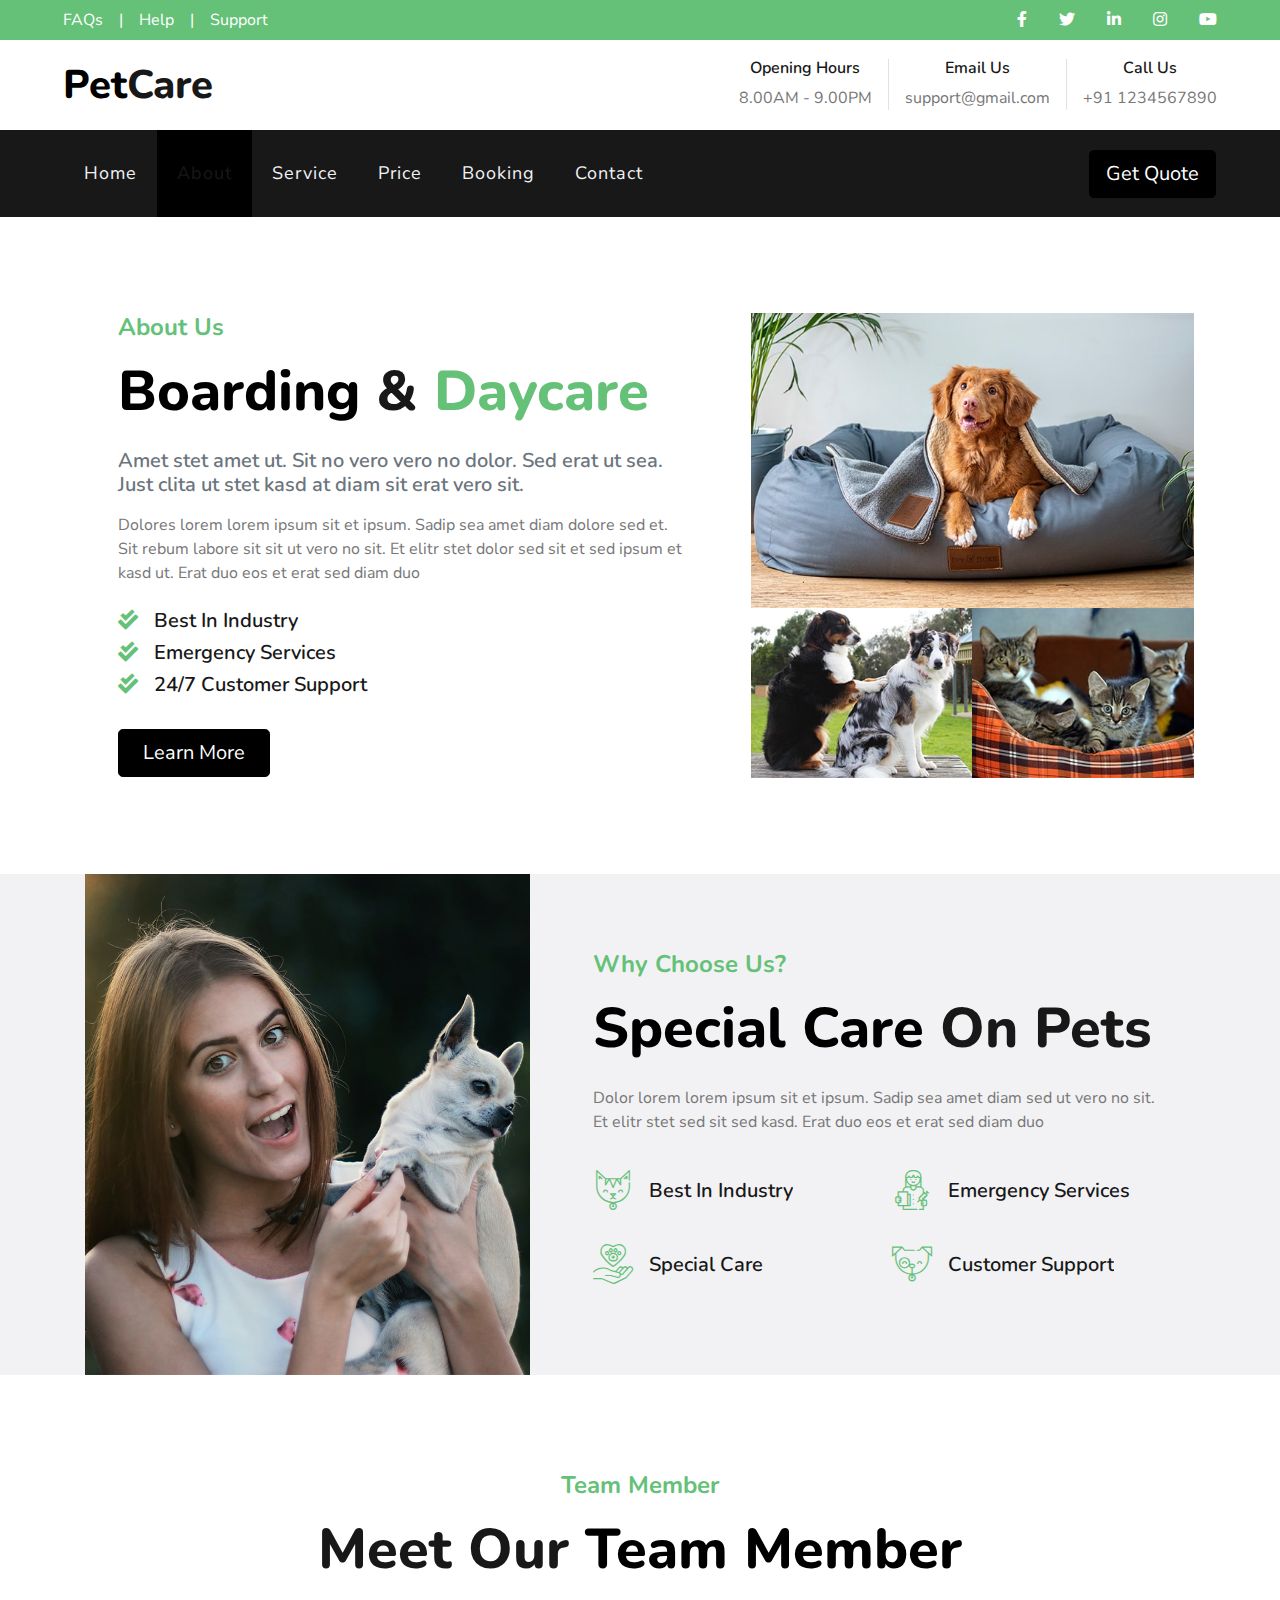
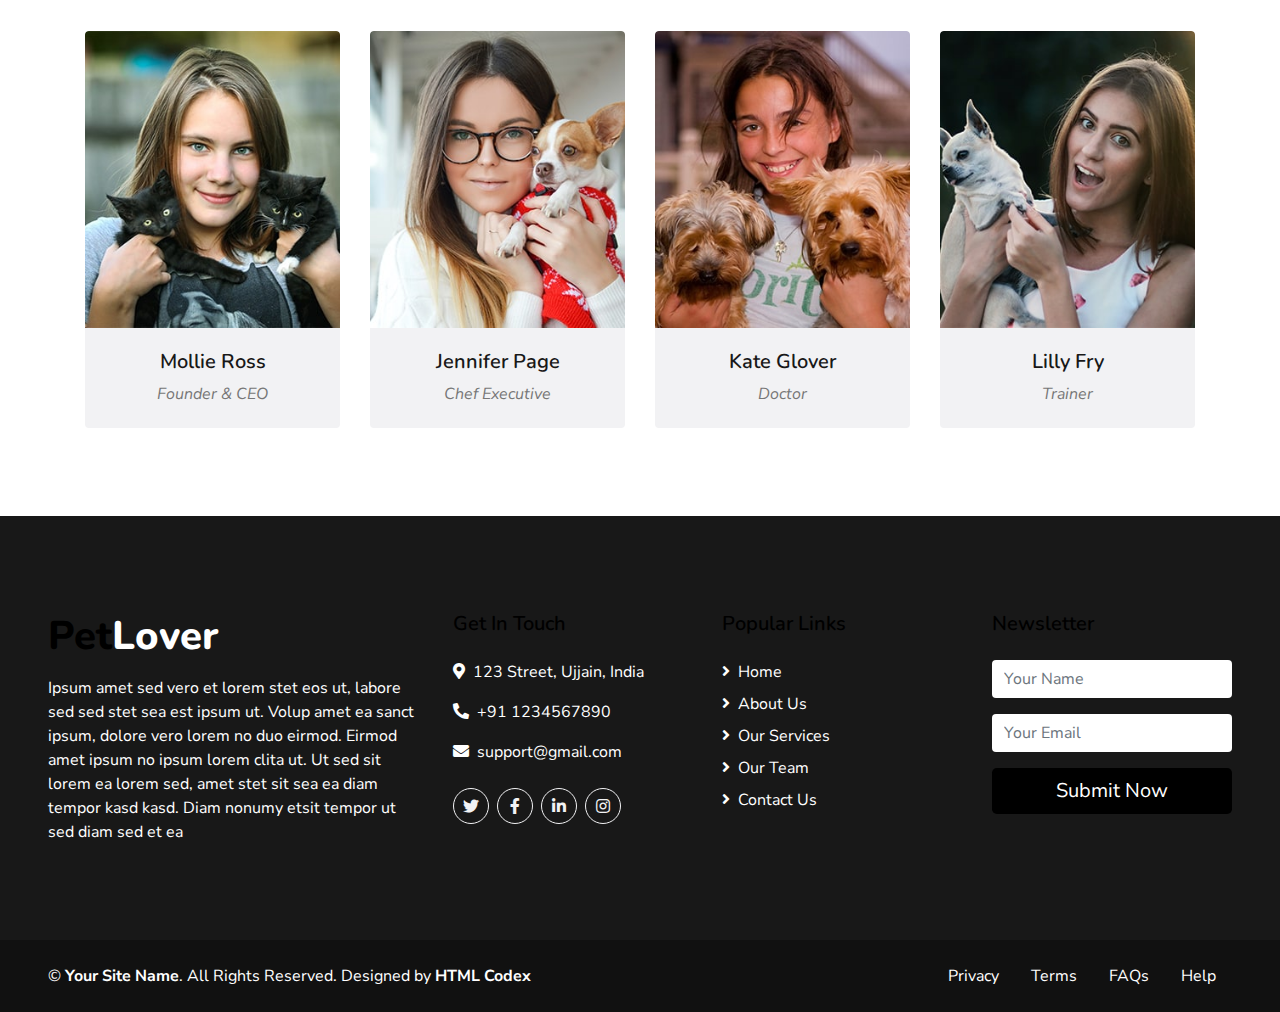
==== about.html @ 61a40599 "first commit" ====
<!DOCTYPE html>
<html lang="en">

<head>
    <meta charset="utf-8">
    <title>Petcare - Pet Care Website Template</title>
    <meta content="width=device-width, initial-scale=1.0" name="viewport">
    <meta content="Free HTML Templates" name="keywords">
    <meta content="Free HTML Templates" name="description">

    <!-- Favicon -->
    <link href="img/favicon.ico" rel="icon">

    <!-- Google Web Fonts -->
    <link href="https://fonts.googleapis.com/css2?family=Nunito+Sans&family=Nunito:wght@600;700;800&display=swap" rel="stylesheet"> 

    <!-- Font Awesome -->
    <link href="https://cdnjs.cloudflare.com/ajax/libs/font-awesome/5.10.0/css/all.min.css" rel="stylesheet">

    <!-- Flaticon Font -->
    <link href="lib/flaticon/font/flaticon.css" rel="stylesheet">

    <!-- Libraries Stylesheet -->
    <link href="lib/owlcarousel/assets/owl.carousel.min.css" rel="stylesheet">
    <link href="lib/tempusdominus/css/tempusdominus-bootstrap-4.min.css" rel="stylesheet" />

    <!-- Customized Bootstrap Stylesheet -->
    <link href="css/style.css" rel="stylesheet">
</head>

<body>
    <!-- Topbar Start -->
    <div class="container-fluid">
        <div class="row bg-secondary py-2 px-lg-5">
            <div class="col-lg-6 text-center text-lg-left mb-2 mb-lg-0">
                <div class="d-inline-flex align-items-center">
                    <a class="text-white pr-3" href="">FAQs</a>
                    <span class="text-white">|</span>
                    <a class="text-white px-3" href="">Help</a>
                    <span class="text-white">|</span>
                    <a class="text-white pl-3" href="">Support</a>
                </div>
            </div>
            <div class="col-lg-6 text-center text-lg-right">
                <div class="d-inline-flex align-items-center">
                    <a class="text-white px-3" href="">
                        <i class="fab fa-facebook-f"></i>
                    </a>
                    <a class="text-white px-3" href="">
                        <i class="fab fa-twitter"></i>
                    </a>
                    <a class="text-white px-3" href="">
                        <i class="fab fa-linkedin-in"></i>
                    </a>
                    <a class="text-white px-3" href="">
                        <i class="fab fa-instagram"></i>
                    </a>
                    <a class="text-white pl-3" href="">
                        <i class="fab fa-youtube"></i>
                    </a>
                </div>
            </div>
        </div>
        <div class="row py-3 px-lg-5">
            <div class="col-lg-4">
                <a href="" class="navbar-brand d-none d-lg-block">
                    <h1 class="m-0 display-5 text-capitalize"><span class="text-primary">Pet</span>Care</h1>
                </a>
            </div>
            <div class="col-lg-8 text-center text-lg-right">
                <div class="d-inline-flex align-items-center">
                    <div class="d-inline-flex flex-column text-center pr-3 border-right">
                        <h6>Opening Hours</h6>
                        <p class="m-0">8.00AM - 9.00PM</p>
                    </div>
                    <div class="d-inline-flex flex-column text-center px-3 border-right">
                        <h6>Email Us</h6>
                        <p class="m-0">support@gmail.com</p>
                    </div>
                    <div class="d-inline-flex flex-column text-center pl-3">
                        <h6>Call Us</h6>
                        <p class="m-0">+91 1234567890</p>
                    </div>
                </div>
            </div>
        </div>
    </div>
    <!-- Topbar End -->


    <!-- Navbar Start -->
    <div class="container-fluid p-0">
        <nav class="navbar navbar-expand-lg bg-dark navbar-dark py-3 py-lg-0 px-lg-5">
            <a href="" class="navbar-brand d-block d-lg-none">
                <h1 class="m-0 display-5 text-capitalize font-italic text-white"><span class="text-primary">Safety</span>First</h1>
            </a>
            <button type="button" class="navbar-toggler" data-toggle="collapse" data-target="#navbarCollapse">
                <span class="navbar-toggler-icon"></span>
            </button>
            <div class="collapse navbar-collapse justify-content-between px-3" id="navbarCollapse">
                <div class="navbar-nav mr-auto py-0">
                    <a href="index.html" class="nav-item nav-link">Home</a>
                    <a href="about.html" class="nav-item nav-link active">About</a>
                    <a href="service.html" class="nav-item nav-link">Service</a>
                    <a href="price.html" class="nav-item nav-link">Price</a>
                    <a href="booking.html" class="nav-item nav-link">Booking</a>

                    <a href="contact.html" class="nav-item nav-link">Contact</a>
                </div>
                <a href="" class="btn btn-lg btn-primary px-3 d-none d-lg-block">Get Quote</a>
            </div>
        </nav>
    </div>
    <!-- Navbar End -->


    <!-- About Start -->
    <div class="container py-5">
        <div class="row py-5">
            <div class="col-lg-7 pb-5 pb-lg-0 px-3 px-lg-5">
                <h4 class="text-secondary mb-3">About Us</h4>
                <h1 class="display-4 mb-4"><span class="text-primary">Boarding</span> & <span class="text-secondary">Daycare</span></h1>
                <h5 class="text-muted mb-3">Amet stet amet ut. Sit no vero vero no dolor. Sed erat ut sea. Just clita ut stet kasd at diam sit erat vero sit.</h5>
                <p class="mb-4">Dolores lorem lorem ipsum sit et ipsum. Sadip sea amet diam dolore sed et. Sit rebum labore sit sit ut vero no sit. Et elitr stet dolor sed sit et sed ipsum et kasd ut. Erat duo eos et erat sed diam duo</p>
                <ul class="list-inline">
                    <li><h5><i class="fa fa-check-double text-secondary mr-3"></i>Best In Industry</h5></li>
                    <li><h5><i class="fa fa-check-double text-secondary mr-3"></i>Emergency Services</h5></li>
                    <li><h5><i class="fa fa-check-double text-secondary mr-3"></i>24/7 Customer Support</h5></li>
                </ul>
                <a href="" class="btn btn-lg btn-primary mt-3 px-4">Learn More</a>
            </div>
            <div class="col-lg-5">
                <div class="row px-3">
                    <div class="col-12 p-0">
                        <img class="img-fluid w-100" src="img/about-1.jpg" alt="">
                    </div>
                    <div class="col-6 p-0">
                        <img class="img-fluid w-100" src="img/about-2.jpg" alt="">
                    </div>
                    <div class="col-6 p-0">
                        <img class="img-fluid w-100" src="img/about-3.jpg" alt="">
                    </div>
                </div>
            </div>
        </div>
    </div>
    <!-- About End -->


    <!-- Features Start -->
    <div class="container-fluid bg-light">
        <div class="container">
            <div class="row align-items-center">
                <div class="col-lg-5">
                    <img class="img-fluid w-100" src="img/feature.jpg" alt="">
                </div>
                <div class="col-lg-7 py-5 py-lg-0 px-3 px-lg-5">
                    <h4 class="text-secondary mb-3">Why Choose Us?</h4>
                    <h1 class="display-4 mb-4"><span class="text-primary">Special Care</span> On Pets</h1>
                    <p class="mb-4">Dolor lorem lorem ipsum sit et ipsum. Sadip sea amet diam sed ut vero no sit. Et elitr stet sed sit sed kasd. Erat duo eos et erat sed diam duo</p>
                    <div class="row py-2">
                        <div class="col-6">
                            <div class="d-flex align-items-center mb-4">
                                <h1 class="flaticon-cat font-weight-normal text-secondary m-0 mr-3"></h1>
                                <h5 class="text-truncate m-0">Best In Industry</h5>
                            </div>
                        </div>
                        <div class="col-6">
                            <div class="d-flex align-items-center mb-4">
                                <h1 class="flaticon-doctor font-weight-normal text-secondary m-0 mr-3"></h1>
                                <h5 class="text-truncate m-0">Emergency Services</h5>
                            </div>
                        </div>
                        <div class="col-6">
                            <div class="d-flex align-items-center">
                                <h1 class="flaticon-care font-weight-normal text-secondary m-0 mr-3"></h1>
                                <h5 class="text-truncate m-0">Special Care</h5>
                            </div>
                        </div>
                        <div class="col-6">
                            <div class="d-flex align-items-center">
                                <h1 class="flaticon-dog font-weight-normal text-secondary m-0 mr-3"></h1>
                                <h5 class="text-truncate m-0">Customer Support</h5>
                            </div>
                        </div>
                    </div>
                </div>
            </div>
        </div>
    </div>
    <!-- Features End -->


    <!-- Team Start -->
    <div class="container mt-5 pt-5 pb-3">
        <div class="d-flex flex-column text-center mb-5">
            <h4 class="text-secondary mb-3">Team Member</h4>
            <h1 class="display-4 m-0">Meet Our <span class="text-primary">Team Member</span></h1>
        </div>
        <div class="row">
            <div class="col-lg-3 col-md-6">
                <div class="team card position-relative overflow-hidden border-0 mb-4">
                    <img class="card-img-top" src="img/team-1.jpg" alt="">
                    <div class="card-body text-center p-0">
                        <div class="team-text d-flex flex-column justify-content-center bg-light">
                            <h5>Mollie Ross</h5>
                            <i>Founder & CEO</i>
                        </div>
                        <div class="team-social d-flex align-items-center justify-content-center bg-dark">
                            <a class="btn btn-outline-primary rounded-circle text-center mr-2 px-0" style="width: 36px; height: 36px;" href="#"><i class="fab fa-twitter"></i></a>
                            <a class="btn btn-outline-primary rounded-circle text-center mr-2 px-0" style="width: 36px; height: 36px;" href="#"><i class="fab fa-facebook-f"></i></a>
                            <a class="btn btn-outline-primary rounded-circle text-center mr-2 px-0" style="width: 36px; height: 36px;" href="#"><i class="fab fa-linkedin-in"></i></a>
                            <a class="btn btn-outline-primary rounded-circle text-center px-0" style="width: 36px; height: 36px;" href="#"><i class="fab fa-instagram"></i></a>
                        </div>
                    </div>
                </div>
            </div>
            <div class="col-lg-3 col-md-6">
                <div class="team card position-relative overflow-hidden border-0 mb-4">
                    <img class="card-img-top" src="img/team-2.jpg" alt="">
                    <div class="card-body text-center p-0">
                        <div class="team-text d-flex flex-column justify-content-center bg-light">
                            <h5>Jennifer Page</h5>
                            <i>Chef Executive</i>
                        </div>
                        <div class="team-social d-flex align-items-center justify-content-center bg-dark">
                            <a class="btn btn-outline-primary rounded-circle text-center mr-2 px-0" style="width: 36px; height: 36px;" href="#"><i class="fab fa-twitter"></i></a>
                            <a class="btn btn-outline-primary rounded-circle text-center mr-2 px-0" style="width: 36px; height: 36px;" href="#"><i class="fab fa-facebook-f"></i></a>
                            <a class="btn btn-outline-primary rounded-circle text-center mr-2 px-0" style="width: 36px; height: 36px;" href="#"><i class="fab fa-linkedin-in"></i></a>
                            <a class="btn btn-outline-primary rounded-circle text-center px-0" style="width: 36px; height: 36px;" href="#"><i class="fab fa-instagram"></i></a>
                        </div>
                    </div>
                </div>
            </div>
            <div class="col-lg-3 col-md-6">
                <div class="team card position-relative overflow-hidden border-0 mb-4">
                    <img class="card-img-top" src="img/team-3.jpg" alt="">
                    <div class="card-body text-center p-0">
                        <div class="team-text d-flex flex-column justify-content-center bg-light">
                            <h5>Kate Glover</h5>
                            <i>Doctor</i>
                        </div>
                        <div class="team-social d-flex align-items-center justify-content-center bg-dark">
                            <a class="btn btn-outline-primary rounded-circle text-center mr-2 px-0" style="width: 36px; height: 36px;" href="#"><i class="fab fa-twitter"></i></a>
                            <a class="btn btn-outline-primary rounded-circle text-center mr-2 px-0" style="width: 36px; height: 36px;" href="#"><i class="fab fa-facebook-f"></i></a>
                            <a class="btn btn-outline-primary rounded-circle text-center mr-2 px-0" style="width: 36px; height: 36px;" href="#"><i class="fab fa-linkedin-in"></i></a>
                            <a class="btn btn-outline-primary rounded-circle text-center px-0" style="width: 36px; height: 36px;" href="#"><i class="fab fa-instagram"></i></a>
                        </div>
                    </div>
                </div>
            </div>
            <div class="col-lg-3 col-md-6">
                <div class="team card position-relative overflow-hidden border-0 mb-4">
                    <img class="card-img-top" src="img/team-4.jpg" alt="">
                    <div class="card-body text-center p-0">
                        <div class="team-text d-flex flex-column justify-content-center bg-light">
                            <h5>Lilly Fry</h5>
                            <i>Trainer</i>
                        </div>
                        <div class="team-social d-flex align-items-center justify-content-center bg-dark">
                            <a class="btn btn-outline-primary rounded-circle text-center mr-2 px-0" style="width: 36px; height: 36px;" href="#"><i class="fab fa-twitter"></i></a>
                            <a class="btn btn-outline-primary rounded-circle text-center mr-2 px-0" style="width: 36px; height: 36px;" href="#"><i class="fab fa-facebook-f"></i></a>
                            <a class="btn btn-outline-primary rounded-circle text-center mr-2 px-0" style="width: 36px; height: 36px;" href="#"><i class="fab fa-linkedin-in"></i></a>
                            <a class="btn btn-outline-primary rounded-circle text-center px-0" style="width: 36px; height: 36px;" href="#"><i class="fab fa-instagram"></i></a>
                        </div>
                    </div>
                </div>
            </div>
        </div>
    </div>
    <!-- Team End -->


    <!-- Footer Start -->
    <div class="container-fluid bg-dark text-white mt-5 py-5 px-sm-3 px-md-5">
        <div class="row pt-5">
            <div class="col-lg-4 col-md-12 mb-5">
                <h1 class="mb-3 display-5 text-capitalize text-white"><span class="text-primary">Pet</span>Lover</h1>
                <p class="m-0">Ipsum amet sed vero et lorem stet eos ut, labore sed sed stet sea est ipsum ut. Volup amet ea sanct ipsum, dolore vero lorem no duo eirmod. Eirmod amet ipsum no ipsum lorem clita ut. Ut sed sit lorem ea lorem sed, amet stet sit sea ea diam tempor kasd kasd. Diam nonumy etsit tempor ut sed diam sed et ea</p>
            </div>
            <div class="col-lg-8 col-md-12">
                <div class="row">
                    <div class="col-md-4 mb-5">
                        <h5 class="text-primary mb-4">Get In Touch</h5>
                        <p><i class="fa fa-map-marker-alt mr-2"></i>123 Street, Ujjain, India</p>
                        <p><i class="fa fa-phone-alt mr-2"></i>+91 1234567890</p>
                        <p><i class="fa fa-envelope mr-2"></i>support@gmail.com</p>
                        <div class="d-flex justify-content-start mt-4">
                            <a class="btn btn-outline-light rounded-circle text-center mr-2 px-0" style="width: 36px; height: 36px;" href="#"><i class="fab fa-twitter"></i></a>
                            <a class="btn btn-outline-light rounded-circle text-center mr-2 px-0" style="width: 36px; height: 36px;" href="#"><i class="fab fa-facebook-f"></i></a>
                            <a class="btn btn-outline-light rounded-circle text-center mr-2 px-0" style="width: 36px; height: 36px;" href="#"><i class="fab fa-linkedin-in"></i></a>
                            <a class="btn btn-outline-light rounded-circle text-center mr-2 px-0" style="width: 36px; height: 36px;" href="#"><i class="fab fa-instagram"></i></a>
                        </div>
                    </div>
                    <div class="col-md-4 mb-5">
                        <h5 class="text-primary mb-4">Popular Links</h5>
                        <div class="d-flex flex-column justify-content-start">
                            <a class="text-white mb-2" href="#"><i class="fa fa-angle-right mr-2"></i>Home</a>
                            <a class="text-white mb-2" href="#"><i class="fa fa-angle-right mr-2"></i>About Us</a>
                            <a class="text-white mb-2" href="#"><i class="fa fa-angle-right mr-2"></i>Our Services</a>
                            <a class="text-white mb-2" href="#"><i class="fa fa-angle-right mr-2"></i>Our Team</a>
                            <a class="text-white" href="#"><i class="fa fa-angle-right mr-2"></i>Contact Us</a>
                        </div>
                    </div>
                    <div class="col-md-4 mb-5">
                        <h5 class="text-primary mb-4">Newsletter</h5>
                        <form action="">
                            <div class="form-group">
                                <input type="text" class="form-control border-0" placeholder="Your Name" required="required" />
                            </div>
                            <div class="form-group">
                                <input type="email" class="form-control border-0" placeholder="Your Email" required="required" />
                            </div>
                            <div>
                                <button class="btn btn-lg btn-primary btn-block border-0" type="submit">Submit Now</button>
                            </div>
                        </form>
                    </div>
                </div>
            </div>
        </div>
    </div>
    <div class="container-fluid text-white py-4 px-sm-3 px-md-5" style="background: #111111;">
        <div class="row">
            <div class="col-md-6 text-center text-md-left mb-3 mb-md-0">
                <p class="m-0 text-white">
                    &copy; <a class="text-white font-weight-bold" href="#">Your Site Name</a>. All Rights Reserved. 
					
					<!--/*** This template is free as long as you keep the footer author’s credit link/attribution link/backlink. If you'd like to use the template without the footer author’s credit link/attribution link/backlink, you can purchase the Credit Removal License from "https://htmlcodex.com/credit-removal". Thank you for your support. ***/-->
					Designed by <a class="text-white font-weight-bold" href="https://htmlcodex.com">HTML Codex</a>
                </p>
            </div>
            <div class="col-md-6 text-center text-md-right">
                <ul class="nav d-inline-flex">
                    <li class="nav-item">
                        <a class="nav-link text-white py-0" href="#">Privacy</a>
                    </li>
                    <li class="nav-item">
                        <a class="nav-link text-white py-0" href="#">Terms</a>
                    </li>
                    <li class="nav-item">
                        <a class="nav-link text-white py-0" href="#">FAQs</a>
                    </li>
                    <li class="nav-item">
                        <a class="nav-link text-white py-0" href="#">Help</a>
                    </li>
                </ul>
            </div>
        </div>
    </div>
    <!-- Footer End -->


    <!-- Back to Top -->
    <a href="#" class="btn btn-lg btn-primary back-to-top"><i class="fa fa-angle-double-up"></i></a>


    <!-- JavaScript Libraries -->
    <script src="https://code.jquery.com/jquery-3.4.1.min.js"></script>
    <script src="https://stackpath.bootstrapcdn.com/bootstrap/4.4.1/js/bootstrap.bundle.min.js"></script>
    <script src="lib/easing/easing.min.js"></script>
    <script src="lib/owlcarousel/owl.carousel.min.js"></script>
    <script src="lib/tempusdominus/js/moment.min.js"></script>
    <script src="lib/tempusdominus/js/moment-timezone.min.js"></script>
    <script src="lib/tempusdominus/js/tempusdominus-bootstrap-4.min.js"></script>

    <!-- Contact Javascript File -->
    <script src="mail/jqBootstrapValidation.min.js"></script>
    <script src="mail/contact.js"></script>

    <!-- Template Javascript -->
    <script src="js/main.js"></script>
</body>

</html>
---- lib/flaticon/font/flaticon.css ----
/*
  	Flaticon icon font: Flaticon
  	Creation date: 06/11/2020 05:08
  	*/

@font-face {
  font-family: "Flaticon";
  src: url("./Flaticon.eot");
  src: url("./Flaticon.eot?#iefix") format("embedded-opentype"),
       url("./Flaticon.woff2") format("woff2"),
       url("./Flaticon.woff") format("woff"),
       url("./Flaticon.ttf") format("truetype"),
       url("./Flaticon.svg#Flaticon") format("svg");
  font-weight: normal;
  font-style: normal;
}

@media screen and (-webkit-min-device-pixel-ratio:0) {
  @font-face {
    font-family: "Flaticon";
    src: url("./Flaticon.svg#Flaticon") format("svg");
  }
}

[class^="flaticon-"]:before, [class*=" flaticon-"]:before,
[class^="flaticon-"]:after, [class*=" flaticon-"]:after {   
  font-family: Flaticon;
        font-size: 20px;
font-style: normal;
margin-left: 20px;
}

.flaticon-house:before { content: "\f100"; }
.flaticon-grooming:before { content: "\f101"; }
.flaticon-food:before { content: "\f102"; }
.flaticon-care:before { content: "\f103"; }
.flaticon-vaccine:before { content: "\f104"; }
.flaticon-doctor:before { content: "\f105"; }
.flaticon-cat:before { content: "\f106"; }
.flaticon-dog:before { content: "\f107"; }
.flaticon-fountain:before { content: "\f108"; }
.flaticon-toy:before { content: "\f109"; }
---- css/style.css ----
/******* Bootstrap Theming ********/
/*!
 * Bootstrap v4.5.3 (https://getbootstrap.com/)
 * Copyright 2011-2020 The Bootstrap Authors
 * Copyright 2011-2020 Twitter, Inc.
 * Licensed under MIT (https://github.com/twbs/bootstrap/blob/main/LICENSE)
 */
:root {
  --blue: #007bff;
  --indigo: #6610f2;
  --purple: #6f42c1;
  --pink: #e83e8c;
  --red: #dc3545;
  --orange: #fd7e14;
  --yellow: #ffc107;
  --green: #28a745;
  --teal: #20c997;
  --cyan: #17a2b8;
  --white: #fff;
  --gray: #6c757d;
  --gray-dark: #343a40;
  --primary: #000000;
  --secondary: #65C178;
  --success: #28a745;
  --info: #17a2b8;
  --warning: #ffc107;
  --danger: #dc3545;
  --light: #F2F2F4;
  --dark: #181818;
  --breakpoint-xs: 0;
  --breakpoint-sm: 576px;
  --breakpoint-md: 768px;
  --breakpoint-lg: 992px;
  --breakpoint-xl: 1200px;
  --font-family-sans-serif: "Nunito Sans", sans-serif;
  --font-family-monospace: SFMono-Regular, Menlo, Monaco, Consolas, "Liberation Mono", "Courier New", monospace;
}

*,
*::before,
*::after {
  box-sizing: border-box;
}

html {
  font-family: sans-serif;
  line-height: 1.15;
  -webkit-text-size-adjust: 100%;
  -webkit-tap-highlight-color: rgba(0, 0, 0, 0);
}

article, aside, figcaption, figure, footer, header, hgroup, main, nav, section {
  display: block;
}

body {
  margin: 0;
  font-family: "Nunito Sans", sans-serif;
  font-size: 1rem;
  font-weight: 400;
  line-height: 1.5;
  color: #777777;
  text-align: left;
  background-color: #fff;
}

[tabindex="-1"]:focus:not(:focus-visible) {
  outline: 0 !important;
}

hr {
  box-sizing: content-box;
  height: 0;
  overflow: visible;
}

h1, h2, h3, h4, h5, h6 {
  margin-top: 0;
  margin-bottom: 0.5rem;
}

p {
  margin-top: 0;
  margin-bottom: 1rem;
}

abbr[title],
abbr[data-original-title] {
  text-decoration: underline;
  text-decoration: underline dotted;
  cursor: help;
  border-bottom: 0;
  text-decoration-skip-ink: none;
}

address {
  margin-bottom: 1rem;
  font-style: normal;
  line-height: inherit;
}

ol,
ul,
dl {
  margin-top: 0;
  margin-bottom: 1rem;
}

ol ol,
ul ul,
ol ul,
ul ol {
  margin-bottom: 0;
}

dt {
  font-weight: 700;
}

dd {
  margin-bottom: .5rem;
  margin-left: 0;
}

blockquote {
  margin: 0 0 1rem;
}

b,
strong {
  font-weight: bolder;
}

small {
  font-size: 80%;
}

sub,
sup {
  position: relative;
  font-size: 75%;
  line-height: 0;
  vertical-align: baseline;
}

sub {
  bottom: -.25em;
}

sup {
  top: -.5em;
}

a {
  color: #000000;
  text-decoration: none;
  background-color: transparent;
}

a:hover {
  color: #c53f12;
  text-decoration: underline;
}

a:not([href]):not([class]) {
  color: inherit;
  text-decoration: none;
}

a:not([href]):not([class]):hover {
  color: inherit;
  text-decoration: none;
}

pre,
code,
kbd,
samp {
  font-family: SFMono-Regular, Menlo, Monaco, Consolas, "Liberation Mono", "Courier New", monospace;
  font-size: 1em;
}

pre {
  margin-top: 0;
  margin-bottom: 1rem;
  overflow: auto;
  -ms-overflow-style: scrollbar;
}

figure {
  margin: 0 0 1rem;
}

img {
  vertical-align: middle;
  border-style: none;
}

svg {
  overflow: hidden;
  vertical-align: middle;
}

table {
  border-collapse: collapse;
}

caption {
  padding-top: 0.75rem;
  padding-bottom: 0.75rem;
  color: #6c757d;
  text-align: left;
  caption-side: bottom;
}

th {
  text-align: inherit;
  text-align: -webkit-match-parent;
}

label {
  display: inline-block;
  margin-bottom: 0.5rem;
}

button {
  border-radius: 0;
}

button:focus {
  outline: 1px dotted;
  outline: 5px auto -webkit-focus-ring-color;
}

input,
button,
select,
optgroup,
textarea {
  margin: 0;
  font-family: inherit;
  font-size: inherit;
  line-height: inherit;
}

button,
input {
  overflow: visible;
}

button,
select {
  text-transform: none;
}

[role="button"] {
  cursor: pointer;
}

select {
  word-wrap: normal;
}

button,
[type="button"],
[type="reset"],
[type="submit"] {
  -webkit-appearance: button;
}

button:not(:disabled),
[type="button"]:not(:disabled),
[type="reset"]:not(:disabled),
[type="submit"]:not(:disabled) {
  cursor: pointer;
}

button::-moz-focus-inner,
[type="button"]::-moz-focus-inner,
[type="reset"]::-moz-focus-inner,
[type="submit"]::-moz-focus-inner {
  padding: 0;
  border-style: none;
}

input[type="radio"],
input[type="checkbox"] {
  box-sizing: border-box;
  padding: 0;
}

textarea {
  overflow: auto;
  resize: vertical;
}

fieldset {
  min-width: 0;
  padding: 0;
  margin: 0;
  border: 0;
}

legend {
  display: block;
  width: 100%;
  max-width: 100%;
  padding: 0;
  margin-bottom: .5rem;
  font-size: 1.5rem;
  line-height: inherit;
  color: inherit;
  white-space: normal;
}

@media (max-width: 1200px) {
  legend {
    font-size: calc(1.275rem + 0.3vw) ;
  }
}

progress {
  vertical-align: baseline;
}

[type="number"]::-webkit-inner-spin-button,
[type="number"]::-webkit-outer-spin-button {
  height: auto;
}

[type="search"] {
  outline-offset: -2px;
  -webkit-appearance: none;
}

[type="search"]::-webkit-search-decoration {
  -webkit-appearance: none;
}

::-webkit-file-upload-button {
  font: inherit;
  -webkit-appearance: button;
}

output {
  display: inline-block;
}

summary {
  display: list-item;
  cursor: pointer;
}

template {
  display: none;
}

[hidden] {
  display: none !important;
}

h1, h2, h3, h4, h5, h6,
.h1, .h2, .h3, .h4, .h5, .h6 {
  margin-bottom: 0.5rem;
  font-family: "Nunito", sans-serif;
  font-weight: 500;
  line-height: 1.2;
  color: #181818;
}

h1, .h1 {
  font-size: 2.5rem;
}

@media (max-width: 1200px) {
  h1, .h1 {
    font-size: calc(1.375rem + 1.5vw) ;
  }
}

h2, .h2 {
  font-size: 2rem;
}

@media (max-width: 1200px) {
  h2, .h2 {
    font-size: calc(1.325rem + 0.9vw) ;
  }
}

h3, .h3 {
  font-size: 1.75rem;
}

@media (max-width: 1200px) {
  h3, .h3 {
    font-size: calc(1.3rem + 0.6vw) ;
  }
}

h4, .h4 {
  font-size: 1.5rem;
}

@media (max-width: 1200px) {
  h4, .h4 {
    font-size: calc(1.275rem + 0.3vw) ;
  }
}

h5, .h5 {
  font-size: 1.25rem;
}

h6, .h6 {
  font-size: 1rem;
}

.lead {
  font-size: 1.25rem;
  font-weight: 300;
}

.display-1 {
  font-size: 6rem;
  font-weight: 300;
  line-height: 1.2;
}

@media (max-width: 1200px) {
  .display-1 {
    font-size: calc(1.725rem + 5.7vw) ;
  }
}

.display-2 {
  font-size: 5.5rem;
  font-weight: 300;
  line-height: 1.2;
}

@media (max-width: 1200px) {
  .display-2 {
    font-size: calc(1.675rem + 5.1vw) ;
  }
}

.display-3 {
  font-size: 4.5rem;
  font-weight: 300;
  line-height: 1.2;
}

@media (max-width: 1200px) {
  .display-3 {
    font-size: calc(1.575rem + 3.9vw) ;
  }
}

.display-4 {
  font-size: 3.5rem;
  font-weight: 300;
  line-height: 1.2;
}

@media (max-width: 1200px) {
  .display-4 {
    font-size: calc(1.475rem + 2.7vw) ;
  }
}

hr {
  margin-top: 1rem;
  margin-bottom: 1rem;
  border: 0;
  border-top: 1px solid rgba(0, 0, 0, 0.1);
}

small,
.small {
  font-size: 80%;
  font-weight: 400;
}

mark,
.mark {
  padding: 0.2em;
  background-color: #fcf8e3;
}

.list-unstyled {
  padding-left: 0;
  list-style: none;
}

.list-inline {
  padding-left: 0;
  list-style: none;
}

.list-inline-item {
  display: inline-block;
}

.list-inline-item:not(:last-child) {
  margin-right: 0.5rem;
}

.initialism {
  font-size: 90%;
  text-transform: uppercase;
}

.blockquote {
  margin-bottom: 1rem;
  font-size: 1.25rem;
}

.blockquote-footer {
  display: block;
  font-size: 80%;
  color: #6c757d;
}

.blockquote-footer::before {
  content: "\2014\00A0";
}

.img-fluid {
  max-width: 100%;
  height: auto;
}

.img-thumbnail {
  padding: 0.25rem;
  background-color: #fff;
  border: 1px solid #dee2e6;
  border-radius: 0.25rem;
  max-width: 100%;
  height: auto;
}

.figure {
  display: inline-block;
}

.figure-img {
  margin-bottom: 0.5rem;
  line-height: 1;
}

.figure-caption {
  font-size: 90%;
  color: #6c757d;
}

code {
  font-size: 87.5%;
  color: #e83e8c;
  word-wrap: break-word;
}

a > code {
  color: inherit;
}

kbd {
  padding: 0.2rem 0.4rem;
  font-size: 87.5%;
  color: #fff;
  background-color: #212529;
  border-radius: 0.2rem;
}

kbd kbd {
  padding: 0;
  font-size: 100%;
  font-weight: 700;
}

pre {
  display: block;
  font-size: 87.5%;
  color: #212529;
}

pre code {
  font-size: inherit;
  color: inherit;
  word-break: normal;
}

.pre-scrollable {
  max-height: 340px;
  overflow-y: scroll;
}

.container,
.container-fluid,
.container-sm,
.container-md,
.container-lg,
.container-xl {
  width: 100%;
  padding-right: 15px;
  padding-left: 15px;
  margin-right: auto;
  margin-left: auto;
}

@media (min-width: 576px) {
  .container, .container-sm {
    max-width: 540px;
  }
}

@media (min-width: 768px) {
  .container, .container-sm, .container-md {
    max-width: 720px;
  }
}

@media (min-width: 992px) {
  .container, .container-sm, .container-md, .container-lg {
    max-width: 960px;
  }
}

@media (min-width: 1200px) {
  .container, .container-sm, .container-md, .container-lg, .container-xl {
    max-width: 1140px;
  }
}

.row {
  display: flex;
  flex-wrap: wrap;
  margin-right: -15px;
  margin-left: -15px;
}

.no-gutters {
  margin-right: 0;
  margin-left: 0;
}

.no-gutters > .col,
.no-gutters > [class*="col-"] {
  padding-right: 0;
  padding-left: 0;
}

.col-1, .col-2, .col-3, .col-4, .col-5, .col-6, .col-7, .col-8, .col-9, .col-10, .col-11, .col-12, .col,
.col-auto, .col-sm-1, .col-sm-2, .col-sm-3, .col-sm-4, .col-sm-5, .col-sm-6, .col-sm-7, .col-sm-8, .col-sm-9, .col-sm-10, .col-sm-11, .col-sm-12, .col-sm,
.col-sm-auto, .col-md-1, .col-md-2, .col-md-3, .col-md-4, .col-md-5, .col-md-6, .col-md-7, .col-md-8, .col-md-9, .col-md-10, .col-md-11, .col-md-12, .col-md,
.col-md-auto, .col-lg-1, .col-lg-2, .col-lg-3, .col-lg-4, .col-lg-5, .col-lg-6, .col-lg-7, .col-lg-8, .col-lg-9, .col-lg-10, .col-lg-11, .col-lg-12, .col-lg,
.col-lg-auto, .col-xl-1, .col-xl-2, .col-xl-3, .col-xl-4, .col-xl-5, .col-xl-6, .col-xl-7, .col-xl-8, .col-xl-9, .col-xl-10, .col-xl-11, .col-xl-12, .col-xl,
.col-xl-auto {
  position: relative;
  width: 100%;
  padding-right: 15px;
  padding-left: 15px;
}

.col {
  flex-basis: 0;
  flex-grow: 1;
  max-width: 100%;
}

.row-cols-1 > * {
  flex: 0 0 100%;
  max-width: 100%;
}

.row-cols-2 > * {
  flex: 0 0 50%;
  max-width: 50%;
}

.row-cols-3 > * {
  flex: 0 0 33.33333%;
  max-width: 33.33333%;
}

.row-cols-4 > * {
  flex: 0 0 25%;
  max-width: 25%;
}

.row-cols-5 > * {
  flex: 0 0 20%;
  max-width: 20%;
}

.row-cols-6 > * {
  flex: 0 0 16.66667%;
  max-width: 16.66667%;
}

.col-auto {
  flex: 0 0 auto;
  width: auto;
  max-width: 100%;
}

.col-1 {
  flex: 0 0 8.33333%;
  max-width: 8.33333%;
}

.col-2 {
  flex: 0 0 16.66667%;
  max-width: 16.66667%;
}

.col-3 {
  flex: 0 0 25%;
  max-width: 25%;
}

.col-4 {
  flex: 0 0 33.33333%;
  max-width: 33.33333%;
}

.col-5 {
  flex: 0 0 41.66667%;
  max-width: 41.66667%;
}

.col-6 {
  flex: 0 0 50%;
  max-width: 50%;
}

.col-7 {
  flex: 0 0 58.33333%;
  max-width: 58.33333%;
}

.col-8 {
  flex: 0 0 66.66667%;
  max-width: 66.66667%;
}

.col-9 {
  flex: 0 0 75%;
  max-width: 75%;
}

.col-10 {
  flex: 0 0 83.33333%;
  max-width: 83.33333%;
}

.col-11 {
  flex: 0 0 91.66667%;
  max-width: 91.66667%;
}

.col-12 {
  flex: 0 0 100%;
  max-width: 100%;
}

.order-first {
  order: -1;
}

.order-last {
  order: 13;
}

.order-0 {
  order: 0;
}

.order-1 {
  order: 1;
}

.order-2 {
  order: 2;
}

.order-3 {
  order: 3;
}

.order-4 {
  order: 4;
}

.order-5 {
  order: 5;
}

.order-6 {
  order: 6;
}

.order-7 {
  order: 7;
}

.order-8 {
  order: 8;
}

.order-9 {
  order: 9;
}

.order-10 {
  order: 10;
}

.order-11 {
  order: 11;
}

.order-12 {
  order: 12;
}

.offset-1 {
  margin-left: 8.33333%;
}

.offset-2 {
  margin-left: 16.66667%;
}

.offset-3 {
  margin-left: 25%;
}

.offset-4 {
  margin-left: 33.33333%;
}

.offset-5 {
  margin-left: 41.66667%;
}

.offset-6 {
  margin-left: 50%;
}

.offset-7 {
  margin-left: 58.33333%;
}

.offset-8 {
  margin-left: 66.66667%;
}

.offset-9 {
  margin-left: 75%;
}

.offset-10 {
  margin-left: 83.33333%;
}

.offset-11 {
  margin-left: 91.66667%;
}

@media (min-width: 576px) {
  .col-sm {
    flex-basis: 0;
    flex-grow: 1;
    max-width: 100%;
  }
  .row-cols-sm-1 > * {
    flex: 0 0 100%;
    max-width: 100%;
  }
  .row-cols-sm-2 > * {
    flex: 0 0 50%;
    max-width: 50%;
  }
  .row-cols-sm-3 > * {
    flex: 0 0 33.33333%;
    max-width: 33.33333%;
  }
  .row-cols-sm-4 > * {
    flex: 0 0 25%;
    max-width: 25%;
  }
  .row-cols-sm-5 > * {
    flex: 0 0 20%;
    max-width: 20%;
  }
  .row-cols-sm-6 > * {
    flex: 0 0 16.66667%;
    max-width: 16.66667%;
  }
  .col-sm-auto {
    flex: 0 0 auto;
    width: auto;
    max-width: 100%;
  }
  .col-sm-1 {
    flex: 0 0 8.33333%;
    max-width: 8.33333%;
  }
  .col-sm-2 {
    flex: 0 0 16.66667%;
    max-width: 16.66667%;
  }
  .col-sm-3 {
    flex: 0 0 25%;
    max-width: 25%;
  }
  .col-sm-4 {
    flex: 0 0 33.33333%;
    max-width: 33.33333%;
  }
  .col-sm-5 {
    flex: 0 0 41.66667%;
    max-width: 41.66667%;
  }
  .col-sm-6 {
    flex: 0 0 50%;
    max-width: 50%;
  }
  .col-sm-7 {
    flex: 0 0 58.33333%;
    max-width: 58.33333%;
  }
  .col-sm-8 {
    flex: 0 0 66.66667%;
    max-width: 66.66667%;
  }
  .col-sm-9 {
    flex: 0 0 75%;
    max-width: 75%;
  }
  .col-sm-10 {
    flex: 0 0 83.33333%;
    max-width: 83.33333%;
  }
  .col-sm-11 {
    flex: 0 0 91.66667%;
    max-width: 91.66667%;
  }
  .col-sm-12 {
    flex: 0 0 100%;
    max-width: 100%;
  }
  .order-sm-first {
    order: -1;
  }
  .order-sm-last {
    order: 13;
  }
  .order-sm-0 {
    order: 0;
  }
  .order-sm-1 {
    order: 1;
  }
  .order-sm-2 {
    order: 2;
  }
  .order-sm-3 {
    order: 3;
  }
  .order-sm-4 {
    order: 4;
  }
  .order-sm-5 {
    order: 5;
  }
  .order-sm-6 {
    order: 6;
  }
  .order-sm-7 {
    order: 7;
  }
  .order-sm-8 {
    order: 8;
  }
  .order-sm-9 {
    order: 9;
  }
  .order-sm-10 {
    order: 10;
  }
  .order-sm-11 {
    order: 11;
  }
  .order-sm-12 {
    order: 12;
  }
  .offset-sm-0 {
    margin-left: 0;
  }
  .offset-sm-1 {
    margin-left: 8.33333%;
  }
  .offset-sm-2 {
    margin-left: 16.66667%;
  }
  .offset-sm-3 {
    margin-left: 25%;
  }
  .offset-sm-4 {
    margin-left: 33.33333%;
  }
  .offset-sm-5 {
    margin-left: 41.66667%;
  }
  .offset-sm-6 {
    margin-left: 50%;
  }
  .offset-sm-7 {
    margin-left: 58.33333%;
  }
  .offset-sm-8 {
    margin-left: 66.66667%;
  }
  .offset-sm-9 {
    margin-left: 75%;
  }
  .offset-sm-10 {
    margin-left: 83.33333%;
  }
  .offset-sm-11 {
    margin-left: 91.66667%;
  }
}

@media (min-width: 768px) {
  .col-md {
    flex-basis: 0;
    flex-grow: 1;
    max-width: 100%;
  }
  .row-cols-md-1 > * {
    flex: 0 0 100%;
    max-width: 100%;
  }
  .row-cols-md-2 > * {
    flex: 0 0 50%;
    max-width: 50%;
  }
  .row-cols-md-3 > * {
    flex: 0 0 33.33333%;
    max-width: 33.33333%;
  }
  .row-cols-md-4 > * {
    flex: 0 0 25%;
    max-width: 25%;
  }
  .row-cols-md-5 > * {
    flex: 0 0 20%;
    max-width: 20%;
  }
  .row-cols-md-6 > * {
    flex: 0 0 16.66667%;
    max-width: 16.66667%;
  }
  .col-md-auto {
    flex: 0 0 auto;
    width: auto;
    max-width: 100%;
  }
  .col-md-1 {
    flex: 0 0 8.33333%;
    max-width: 8.33333%;
  }
  .col-md-2 {
    flex: 0 0 16.66667%;
    max-width: 16.66667%;
  }
  .col-md-3 {
    flex: 0 0 25%;
    max-width: 25%;
  }
  .col-md-4 {
    flex: 0 0 33.33333%;
    max-width: 33.33333%;
  }
  .col-md-5 {
    flex: 0 0 41.66667%;
    max-width: 41.66667%;
  }
  .col-md-6 {
    flex: 0 0 50%;
    max-width: 50%;
  }
  .col-md-7 {
    flex: 0 0 58.33333%;
    max-width: 58.33333%;
  }
  .col-md-8 {
    flex: 0 0 66.66667%;
    max-width: 66.66667%;
  }
  .col-md-9 {
    flex: 0 0 75%;
    max-width: 75%;
  }
  .col-md-10 {
    flex: 0 0 83.33333%;
    max-width: 83.33333%;
  }
  .col-md-11 {
    flex: 0 0 91.66667%;
    max-width: 91.66667%;
  }
  .col-md-12 {
    flex: 0 0 100%;
    max-width: 100%;
  }
  .order-md-first {
    order: -1;
  }
  .order-md-last {
    order: 13;
  }
  .order-md-0 {
    order: 0;
  }
  .order-md-1 {
    order: 1;
  }
  .order-md-2 {
    order: 2;
  }
  .order-md-3 {
    order: 3;
  }
  .order-md-4 {
    order: 4;
  }
  .order-md-5 {
    order: 5;
  }
  .order-md-6 {
    order: 6;
  }
  .order-md-7 {
    order: 7;
  }
  .order-md-8 {
    order: 8;
  }
  .order-md-9 {
    order: 9;
  }
  .order-md-10 {
    order: 10;
  }
  .order-md-11 {
    order: 11;
  }
  .order-md-12 {
    order: 12;
  }
  .offset-md-0 {
    margin-left: 0;
  }
  .offset-md-1 {
    margin-left: 8.33333%;
  }
  .offset-md-2 {
    margin-left: 16.66667%;
  }
  .offset-md-3 {
    margin-left: 25%;
  }
  .offset-md-4 {
    margin-left: 33.33333%;
  }
  .offset-md-5 {
    margin-left: 41.66667%;
  }
  .offset-md-6 {
    margin-left: 50%;
  }
  .offset-md-7 {
    margin-left: 58.33333%;
  }
  .offset-md-8 {
    margin-left: 66.66667%;
  }
  .offset-md-9 {
    margin-left: 75%;
  }
  .offset-md-10 {
    margin-left: 83.33333%;
  }
  .offset-md-11 {
    margin-left: 91.66667%;
  }
}

@media (min-width: 992px) {
  .col-lg {
    flex-basis: 0;
    flex-grow: 1;
    max-width: 100%;
  }
  .row-cols-lg-1 > * {
    flex: 0 0 100%;
    max-width: 100%;
  }
  .row-cols-lg-2 > * {
    flex: 0 0 50%;
    max-width: 50%;
  }
  .row-cols-lg-3 > * {
    flex: 0 0 33.33333%;
    max-width: 33.33333%;
  }
  .row-cols-lg-4 > * {
    flex: 0 0 25%;
    max-width: 25%;
  }
  .row-cols-lg-5 > * {
    flex: 0 0 20%;
    max-width: 20%;
  }
  .row-cols-lg-6 > * {
    flex: 0 0 16.66667%;
    max-width: 16.66667%;
  }
  .col-lg-auto {
    flex: 0 0 auto;
    width: auto;
    max-width: 100%;
  }
  .col-lg-1 {
    flex: 0 0 8.33333%;
    max-width: 8.33333%;
  }
  .col-lg-2 {
    flex: 0 0 16.66667%;
    max-width: 16.66667%;
  }
  .col-lg-3 {
    flex: 0 0 25%;
    max-width: 25%;
  }
  .col-lg-4 {
    flex: 0 0 33.33333%;
    max-width: 33.33333%;
  }
  .col-lg-5 {
    flex: 0 0 41.66667%;
    max-width: 41.66667%;
  }
  .col-lg-6 {
    flex: 0 0 50%;
    max-width: 50%;
  }
  .col-lg-7 {
    flex: 0 0 58.33333%;
    max-width: 58.33333%;
  }
  .col-lg-8 {
    flex: 0 0 66.66667%;
    max-width: 66.66667%;
  }
  .col-lg-9 {
    flex: 0 0 75%;
    max-width: 75%;
  }
  .col-lg-10 {
    flex: 0 0 83.33333%;
    max-width: 83.33333%;
  }
  .col-lg-11 {
    flex: 0 0 91.66667%;
    max-width: 91.66667%;
  }
  .col-lg-12 {
    flex: 0 0 100%;
    max-width: 100%;
  }
  .order-lg-first {
    order: -1;
  }
  .order-lg-last {
    order: 13;
  }
  .order-lg-0 {
    order: 0;
  }
  .order-lg-1 {
    order: 1;
  }
  .order-lg-2 {
    order: 2;
  }
  .order-lg-3 {
    order: 3;
  }
  .order-lg-4 {
    order: 4;
  }
  .order-lg-5 {
    order: 5;
  }
  .order-lg-6 {
    order: 6;
  }
  .order-lg-7 {
    order: 7;
  }
  .order-lg-8 {
    order: 8;
  }
  .order-lg-9 {
    order: 9;
  }
  .order-lg-10 {
    order: 10;
  }
  .order-lg-11 {
    order: 11;
  }
  .order-lg-12 {
    order: 12;
  }
  .offset-lg-0 {
    margin-left: 0;
  }
  .offset-lg-1 {
    margin-left: 8.33333%;
  }
  .offset-lg-2 {
    margin-left: 16.66667%;
  }
  .offset-lg-3 {
    margin-left: 25%;
  }
  .offset-lg-4 {
    margin-left: 33.33333%;
  }
  .offset-lg-5 {
    margin-left: 41.66667%;
  }
  .offset-lg-6 {
    margin-left: 50%;
  }
  .offset-lg-7 {
    margin-left: 58.33333%;
  }
  .offset-lg-8 {
    margin-left: 66.66667%;
  }
  .offset-lg-9 {
    margin-left: 75%;
  }
  .offset-lg-10 {
    margin-left: 83.33333%;
  }
  .offset-lg-11 {
    margin-left: 91.66667%;
  }
}

@media (min-width: 1200px) {
  .col-xl {
    flex-basis: 0;
    flex-grow: 1;
    max-width: 100%;
  }
  .row-cols-xl-1 > * {
    flex: 0 0 100%;
    max-width: 100%;
  }
  .row-cols-xl-2 > * {
    flex: 0 0 50%;
    max-width: 50%;
  }
  .row-cols-xl-3 > * {
    flex: 0 0 33.33333%;
    max-width: 33.33333%;
  }
  .row-cols-xl-4 > * {
    flex: 0 0 25%;
    max-width: 25%;
  }
  .row-cols-xl-5 > * {
    flex: 0 0 20%;
    max-width: 20%;
  }
  .row-cols-xl-6 > * {
    flex: 0 0 16.66667%;
    max-width: 16.66667%;
  }
  .col-xl-auto {
    flex: 0 0 auto;
    width: auto;
    max-width: 100%;
  }
  .col-xl-1 {
    flex: 0 0 8.33333%;
    max-width: 8.33333%;
  }
  .col-xl-2 {
    flex: 0 0 16.66667%;
    max-width: 16.66667%;
  }
  .col-xl-3 {
    flex: 0 0 25%;
    max-width: 25%;
  }
  .col-xl-4 {
    flex: 0 0 33.33333%;
    max-width: 33.33333%;
  }
  .col-xl-5 {
    flex: 0 0 41.66667%;
    max-width: 41.66667%;
  }
  .col-xl-6 {
    flex: 0 0 50%;
    max-width: 50%;
  }
  .col-xl-7 {
    flex: 0 0 58.33333%;
    max-width: 58.33333%;
  }
  .col-xl-8 {
    flex: 0 0 66.66667%;
    max-width: 66.66667%;
  }
  .col-xl-9 {
    flex: 0 0 75%;
    max-width: 75%;
  }
  .col-xl-10 {
    flex: 0 0 83.33333%;
    max-width: 83.33333%;
  }
  .col-xl-11 {
    flex: 0 0 91.66667%;
    max-width: 91.66667%;
  }
  .col-xl-12 {
    flex: 0 0 100%;
    max-width: 100%;
  }
  .order-xl-first {
    order: -1;
  }
  .order-xl-last {
    order: 13;
  }
  .order-xl-0 {
    order: 0;
  }
  .order-xl-1 {
    order: 1;
  }
  .order-xl-2 {
    order: 2;
  }
  .order-xl-3 {
    order: 3;
  }
  .order-xl-4 {
    order: 4;
  }
  .order-xl-5 {
    order: 5;
  }
  .order-xl-6 {
    order: 6;
  }
  .order-xl-7 {
    order: 7;
  }
  .order-xl-8 {
    order: 8;
  }
  .order-xl-9 {
    order: 9;
  }
  .order-xl-10 {
    order: 10;
  }
  .order-xl-11 {
    order: 11;
  }
  .order-xl-12 {
    order: 12;
  }
  .offset-xl-0 {
    margin-left: 0;
  }
  .offset-xl-1 {
    margin-left: 8.33333%;
  }
  .offset-xl-2 {
    margin-left: 16.66667%;
  }
  .offset-xl-3 {
    margin-left: 25%;
  }
  .offset-xl-4 {
    margin-left: 33.33333%;
  }
  .offset-xl-5 {
    margin-left: 41.66667%;
  }
  .offset-xl-6 {
    margin-left: 50%;
  }
  .offset-xl-7 {
    margin-left: 58.33333%;
  }
  .offset-xl-8 {
    margin-left: 66.66667%;
  }
  .offset-xl-9 {
    margin-left: 75%;
  }
  .offset-xl-10 {
    margin-left: 83.33333%;
  }
  .offset-xl-11 {
    margin-left: 91.66667%;
  }
}

.table {
  width: 100%;
  margin-bottom: 1rem;
  color: #777777;
}

.table th,
.table td {
  padding: 0.75rem;
  vertical-align: top;
  border-top: 1px solid #dee2e6;
}

.table thead th {
  vertical-align: bottom;
  border-bottom: 2px solid #dee2e6;
}

.table tbody + tbody {
  border-top: 2px solid #dee2e6;
}

.table-sm th,
.table-sm td {
  padding: 0.3rem;
}

.table-bordered {
  border: 1px solid #dee2e6;
}

.table-bordered th,
.table-bordered td {
  border: 1px solid #dee2e6;
}

.table-bordered thead th,
.table-bordered thead td {
  border-bottom-width: 2px;
}

.table-borderless th,
.table-borderless td,
.table-borderless thead th,
.table-borderless tbody + tbody {
  border: 0;
}

.table-striped tbody tr:nth-of-type(odd) {
  background-color: rgba(0, 0, 0, 0.05);
}

.table-hover tbody tr:hover {
  color: #777777;
  background-color: rgba(0, 0, 0, 0.075);
}

.table-primary,
.table-primary > th,
.table-primary > td {
  background-color: #fad4c7;
}

.table-primary th,
.table-primary td,
.table-primary thead th,
.table-primary tbody + tbody {
  border-color: #f6ae96;
}

.table-hover .table-primary:hover {
  background-color: #f8c2b0;
}

.table-hover .table-primary:hover > td,
.table-hover .table-primary:hover > th {
  background-color: #f8c2b0;
}

.table-secondary,
.table-secondary > th,
.table-secondary > td {
  background-color: #d4eed9;
}

.table-secondary th,
.table-secondary td,
.table-secondary thead th,
.table-secondary tbody + tbody {
  border-color: #afdfb9;
}

.table-hover .table-secondary:hover {
  background-color: #c2e7c9;
}

.table-hover .table-secondary:hover > td,
.table-hover .table-secondary:hover > th {
  background-color: #c2e7c9;
}

.table-success,
.table-success > th,
.table-success > td {
  background-color: #c3e6cb;
}

.table-success th,
.table-success td,
.table-success thead th,
.table-success tbody + tbody {
  border-color: #8fd19e;
}

.table-hover .table-success:hover {
  background-color: #b1dfbb;
}

.table-hover .table-success:hover > td,
.table-hover .table-success:hover > th {
  background-color: #b1dfbb;
}

.table-info,
.table-info > th,
.table-info > td {
  background-color: #bee5eb;
}

.table-info th,
.table-info td,
.table-info thead th,
.table-info tbody + tbody {
  border-color: #86cfda;
}

.table-hover .table-info:hover {
  background-color: #abdde5;
}

.table-hover .table-info:hover > td,
.table-hover .table-info:hover > th {
  background-color: #abdde5;
}

.table-warning,
.table-warning > th,
.table-warning > td {
  background-color: #ffeeba;
}

.table-warning th,
.table-warning td,
.table-warning thead th,
.table-warning tbody + tbody {
  border-color: #ffdf7e;
}

.table-hover .table-warning:hover {
  background-color: #ffe8a1;
}

.table-hover .table-warning:hover > td,
.table-hover .table-warning:hover > th {
  background-color: #ffe8a1;
}

.table-danger,
.table-danger > th,
.table-danger > td {
  background-color: #f5c6cb;
}

.table-danger th,
.table-danger td,
.table-danger thead th,
.table-danger tbody + tbody {
  border-color: #ed969e;
}

.table-hover .table-danger:hover {
  background-color: #f1b0b7;
}

.table-hover .table-danger:hover > td,
.table-hover .table-danger:hover > th {
  background-color: #f1b0b7;
}

.table-light,
.table-light > th,
.table-light > td {
  background-color: #fbfbfc;
}

.table-light th,
.table-light td,
.table-light thead th,
.table-light tbody + tbody {
  border-color: #f8f8f9;
}

.table-hover .table-light:hover {
  background-color: #ececf1;
}

.table-hover .table-light:hover > td,
.table-hover .table-light:hover > th {
  background-color: #ececf1;
}

.table-dark,
.table-dark > th,
.table-dark > td {
  background-color: #bebebe;
}

.table-dark th,
.table-dark td,
.table-dark thead th,
.table-dark tbody + tbody {
  border-color: #878787;
}

.table-hover .table-dark:hover {
  background-color: #b1b1b1;
}

.table-hover .table-dark:hover > td,
.table-hover .table-dark:hover > th {
  background-color: #b1b1b1;
}

.table-active,
.table-active > th,
.table-active > td {
  background-color: rgba(0, 0, 0, 0.075);
}

.table-hover .table-active:hover {
  background-color: rgba(0, 0, 0, 0.075);
}

.table-hover .table-active:hover > td,
.table-hover .table-active:hover > th {
  background-color: rgba(0, 0, 0, 0.075);
}

.table .thead-dark th {
  color: #fff;
  background-color: #343a40;
  border-color: #454d55;
}

.table .thead-light th {
  color: #495057;
  background-color: #e9ecef;
  border-color: #dee2e6;
}

.table-dark {
  color: #fff;
  background-color: #343a40;
}

.table-dark th,
.table-dark td,
.table-dark thead th {
  border-color: #454d55;
}

.table-dark.table-bordered {
  border: 0;
}

.table-dark.table-striped tbody tr:nth-of-type(odd) {
  background-color: rgba(255, 255, 255, 0.05);
}

.table-dark.table-hover tbody tr:hover {
  color: #fff;
  background-color: rgba(255, 255, 255, 0.075);
}

@media (max-width: 575.98px) {
  .table-responsive-sm {
    display: block;
    width: 100%;
    overflow-x: auto;
    -webkit-overflow-scrolling: touch;
  }
  .table-responsive-sm > .table-bordered {
    border: 0;
  }
}

@media (max-width: 767.98px) {
  .table-responsive-md {
    display: block;
    width: 100%;
    overflow-x: auto;
    -webkit-overflow-scrolling: touch;
  }
  .table-responsive-md > .table-bordered {
    border: 0;
  }
}

@media (max-width: 991.98px) {
  .table-responsive-lg {
    display: block;
    width: 100%;
    overflow-x: auto;
    -webkit-overflow-scrolling: touch;
  }
  .table-responsive-lg > .table-bordered {
    border: 0;
  }
}

@media (max-width: 1199.98px) {
  .table-responsive-xl {
    display: block;
    width: 100%;
    overflow-x: auto;
    -webkit-overflow-scrolling: touch;
  }
  .table-responsive-xl > .table-bordered {
    border: 0;
  }
}

.table-responsive {
  display: block;
  width: 100%;
  overflow-x: auto;
  -webkit-overflow-scrolling: touch;
}

.table-responsive > .table-bordered {
  border: 0;
}

.form-control {
  display: block;
  width: 100%;
  height: calc(1.5em + 0.75rem + 2px);
  padding: 0.375rem 0.75rem;
  font-size: 1rem;
  font-weight: 400;
  line-height: 1.5;
  color: #495057;
  background-color: #fff;
  background-clip: padding-box;
  border: 1px solid #ced4da;
  border-radius: 0.25rem;
  transition: border-color 0.15s ease-in-out, box-shadow 0.15s ease-in-out;
}

@media (prefers-reduced-motion: reduce) {
  .form-control {
    transition: none;
  }
}

.form-control::-ms-expand {
  background-color: transparent;
  border: 0;
}

.form-control:-moz-focusring {
  color: transparent;
  text-shadow: 0 0 0 #495057;
}

.form-control:focus {
  color: #495057;
  background-color: #fff;
  border-color: #f7beab;
  outline: 0;
  box-shadow: 0 0 0 0.2rem rgba(237, 100, 54, 0.25);
}

.form-control::placeholder {
  color: #6c757d;
  opacity: 1;
}

.form-control:disabled, .form-control[readonly] {
  background-color: #e9ecef;
  opacity: 1;
}

input[type="date"].form-control,
input[type="time"].form-control,
input[type="datetime-local"].form-control,
input[type="month"].form-control {
  appearance: none;
}

select.form-control:focus::-ms-value {
  color: #495057;
  background-color: #fff;
}

.form-control-file,
.form-control-range {
  display: block;
  width: 100%;
}

.col-form-label {
  padding-top: calc(0.375rem + 1px);
  padding-bottom: calc(0.375rem + 1px);
  margin-bottom: 0;
  font-size: inherit;
  line-height: 1.5;
}

.col-form-label-lg {
  padding-top: calc(0.5rem + 1px);
  padding-bottom: calc(0.5rem + 1px);
  font-size: 1.25rem;
  line-height: 1.5;
}

.col-form-label-sm {
  padding-top: calc(0.25rem + 1px);
  padding-bottom: calc(0.25rem + 1px);
  font-size: 0.875rem;
  line-height: 1.5;
}

.form-control-plaintext {
  display: block;
  width: 100%;
  padding: 0.375rem 0;
  margin-bottom: 0;
  font-size: 1rem;
  line-height: 1.5;
  color: #777777;
  background-color: transparent;
  border: solid transparent;
  border-width: 1px 0;
}

.form-control-plaintext.form-control-sm, .form-control-plaintext.form-control-lg {
  padding-right: 0;
  padding-left: 0;
}

.form-control-sm {
  height: calc(1.5em + 0.5rem + 2px);
  padding: 0.25rem 0.5rem;
  font-size: 0.875rem;
  line-height: 1.5;
  border-radius: 0.2rem;
}

.form-control-lg {
  height: calc(1.5em + 1rem + 2px);
  padding: 0.5rem 1rem;
  font-size: 1.25rem;
  line-height: 1.5;
  border-radius: 0.3rem;
}

select.form-control[size], select.form-control[multiple] {
  height: auto;
}

textarea.form-control {
  height: auto;
}

.form-group {
  margin-bottom: 1rem;
}

.form-text {
  display: block;
  margin-top: 0.25rem;
}

.form-row {
  display: flex;
  flex-wrap: wrap;
  margin-right: -5px;
  margin-left: -5px;
}

.form-row > .col,
.form-row > [class*="col-"] {
  padding-right: 5px;
  padding-left: 5px;
}

.form-check {
  position: relative;
  display: block;
  padding-left: 1.25rem;
}

.form-check-input {
  position: absolute;
  margin-top: 0.3rem;
  margin-left: -1.25rem;
}

.form-check-input[disabled] ~ .form-check-label,
.form-check-input:disabled ~ .form-check-label {
  color: #6c757d;
}

.form-check-label {
  margin-bottom: 0;
}

.form-check-inline {
  display: inline-flex;
  align-items: center;
  padding-left: 0;
  margin-right: 0.75rem;
}

.form-check-inline .form-check-input {
  position: static;
  margin-top: 0;
  margin-right: 0.3125rem;
  margin-left: 0;
}

.valid-feedback {
  display: none;
  width: 100%;
  margin-top: 0.25rem;
  font-size: 80%;
  color: #28a745;
}

.valid-tooltip {
  position: absolute;
  top: 100%;
  left: 0;
  z-index: 5;
  display: none;
  max-width: 100%;
  padding: 0.25rem 0.5rem;
  margin-top: .1rem;
  font-size: 0.875rem;
  line-height: 1.5;
  color: #fff;
  background-color: rgba(40, 167, 69, 0.9);
  border-radius: 0.25rem;
}

.was-validated :valid ~ .valid-feedback,
.was-validated :valid ~ .valid-tooltip,
.is-valid ~ .valid-feedback,
.is-valid ~ .valid-tooltip {
  display: block;
}

.was-validated .form-control:valid, .form-control.is-valid {
  border-color: #28a745;
  padding-right: calc(1.5em + 0.75rem);
  background-image: url("data:image/svg+xml,%3csvg xmlns='http://www.w3.org/2000/svg' width='8' height='8' viewBox='0 0 8 8'%3e%3cpath fill='%2328a745' d='M2.3 6.73L.6 4.53c-.4-1.04.46-1.4 1.1-.8l1.1 1.4 3.4-3.8c.6-.63 1.6-.27 1.2.7l-4 4.6c-.43.5-.8.4-1.1.1z'/%3e%3c/svg%3e");
  background-repeat: no-repeat;
  background-position: right calc(0.375em + 0.1875rem) center;
  background-size: calc(0.75em + 0.375rem) calc(0.75em + 0.375rem);
}

.was-validated .form-control:valid:focus, .form-control.is-valid:focus {
  border-color: #28a745;
  box-shadow: 0 0 0 0.2rem rgba(40, 167, 69, 0.25);
}

.was-validated textarea.form-control:valid, textarea.form-control.is-valid {
  padding-right: calc(1.5em + 0.75rem);
  background-position: top calc(0.375em + 0.1875rem) right calc(0.375em + 0.1875rem);
}

.was-validated .custom-select:valid, .custom-select.is-valid {
  border-color: #28a745;
  padding-right: calc(0.75em + 2.3125rem);
  background: url("data:image/svg+xml,%3csvg xmlns='http://www.w3.org/2000/svg' width='4' height='5' viewBox='0 0 4 5'%3e%3cpath fill='%23343a40' d='M2 0L0 2h4zm0 5L0 3h4z'/%3e%3c/svg%3e") no-repeat right 0.75rem center/8px 10px, url("data:image/svg+xml,%3csvg xmlns='http://www.w3.org/2000/svg' width='8' height='8' viewBox='0 0 8 8'%3e%3cpath fill='%2328a745' d='M2.3 6.73L.6 4.53c-.4-1.04.46-1.4 1.1-.8l1.1 1.4 3.4-3.8c.6-.63 1.6-.27 1.2.7l-4 4.6c-.43.5-.8.4-1.1.1z'/%3e%3c/svg%3e") #fff no-repeat center right 1.75rem/calc(0.75em + 0.375rem) calc(0.75em + 0.375rem);
}

.was-validated .custom-select:valid:focus, .custom-select.is-valid:focus {
  border-color: #28a745;
  box-shadow: 0 0 0 0.2rem rgba(40, 167, 69, 0.25);
}

.was-validated .form-check-input:valid ~ .form-check-label, .form-check-input.is-valid ~ .form-check-label {
  color: #28a745;
}

.was-validated .form-check-input:valid ~ .valid-feedback,
.was-validated .form-check-input:valid ~ .valid-tooltip, .form-check-input.is-valid ~ .valid-feedback,
.form-check-input.is-valid ~ .valid-tooltip {
  display: block;
}

.was-validated .custom-control-input:valid ~ .custom-control-label, .custom-control-input.is-valid ~ .custom-control-label {
  color: #28a745;
}

.was-validated .custom-control-input:valid ~ .custom-control-label::before, .custom-control-input.is-valid ~ .custom-control-label::before {
  border-color: #28a745;
}

.was-validated .custom-control-input:valid:checked ~ .custom-control-label::before, .custom-control-input.is-valid:checked ~ .custom-control-label::before {
  border-color: #34ce57;
  background-color: #34ce57;
}

.was-validated .custom-control-input:valid:focus ~ .custom-control-label::before, .custom-control-input.is-valid:focus ~ .custom-control-label::before {
  box-shadow: 0 0 0 0.2rem rgba(40, 167, 69, 0.25);
}

.was-validated .custom-control-input:valid:focus:not(:checked) ~ .custom-control-label::before, .custom-control-input.is-valid:focus:not(:checked) ~ .custom-control-label::before {
  border-color: #28a745;
}

.was-validated .custom-file-input:valid ~ .custom-file-label, .custom-file-input.is-valid ~ .custom-file-label {
  border-color: #28a745;
}

.was-validated .custom-file-input:valid:focus ~ .custom-file-label, .custom-file-input.is-valid:focus ~ .custom-file-label {
  border-color: #28a745;
  box-shadow: 0 0 0 0.2rem rgba(40, 167, 69, 0.25);
}

.invalid-feedback {
  display: none;
  width: 100%;
  margin-top: 0.25rem;
  font-size: 80%;
  color: #dc3545;
}

.invalid-tooltip {
  position: absolute;
  top: 100%;
  left: 0;
  z-index: 5;
  display: none;
  max-width: 100%;
  padding: 0.25rem 0.5rem;
  margin-top: .1rem;
  font-size: 0.875rem;
  line-height: 1.5;
  color: #fff;
  background-color: rgba(220, 53, 69, 0.9);
  border-radius: 0.25rem;
}

.was-validated :invalid ~ .invalid-feedback,
.was-validated :invalid ~ .invalid-tooltip,
.is-invalid ~ .invalid-feedback,
.is-invalid ~ .invalid-tooltip {
  display: block;
}

.was-validated .form-control:invalid, .form-control.is-invalid {
  border-color: #dc3545;
  padding-right: calc(1.5em + 0.75rem);
  background-image: url("data:image/svg+xml,%3csvg xmlns='http://www.w3.org/2000/svg' width='12' height='12' fill='none' stroke='%23dc3545' viewBox='0 0 12 12'%3e%3ccircle cx='6' cy='6' r='4.5'/%3e%3cpath stroke-linejoin='round' d='M5.8 3.6h.4L6 6.5z'/%3e%3ccircle cx='6' cy='8.2' r='.6' fill='%23dc3545' stroke='none'/%3e%3c/svg%3e");
  background-repeat: no-repeat;
  background-position: right calc(0.375em + 0.1875rem) center;
  background-size: calc(0.75em + 0.375rem) calc(0.75em + 0.375rem);
}

.was-validated .form-control:invalid:focus, .form-control.is-invalid:focus {
  border-color: #dc3545;
  box-shadow: 0 0 0 0.2rem rgba(220, 53, 69, 0.25);
}

.was-validated textarea.form-control:invalid, textarea.form-control.is-invalid {
  padding-right: calc(1.5em + 0.75rem);
  background-position: top calc(0.375em + 0.1875rem) right calc(0.375em + 0.1875rem);
}

.was-validated .custom-select:invalid, .custom-select.is-invalid {
  border-color: #dc3545;
  padding-right: calc(0.75em + 2.3125rem);
  background: url("data:image/svg+xml,%3csvg xmlns='http://www.w3.org/2000/svg' width='4' height='5' viewBox='0 0 4 5'%3e%3cpath fill='%23343a40' d='M2 0L0 2h4zm0 5L0 3h4z'/%3e%3c/svg%3e") no-repeat right 0.75rem center/8px 10px, url("data:image/svg+xml,%3csvg xmlns='http://www.w3.org/2000/svg' width='12' height='12' fill='none' stroke='%23dc3545' viewBox='0 0 12 12'%3e%3ccircle cx='6' cy='6' r='4.5'/%3e%3cpath stroke-linejoin='round' d='M5.8 3.6h.4L6 6.5z'/%3e%3ccircle cx='6' cy='8.2' r='.6' fill='%23dc3545' stroke='none'/%3e%3c/svg%3e") #fff no-repeat center right 1.75rem/calc(0.75em + 0.375rem) calc(0.75em + 0.375rem);
}

.was-validated .custom-select:invalid:focus, .custom-select.is-invalid:focus {
  border-color: #dc3545;
  box-shadow: 0 0 0 0.2rem rgba(220, 53, 69, 0.25);
}

.was-validated .form-check-input:invalid ~ .form-check-label, .form-check-input.is-invalid ~ .form-check-label {
  color: #dc3545;
}

.was-validated .form-check-input:invalid ~ .invalid-feedback,
.was-validated .form-check-input:invalid ~ .invalid-tooltip, .form-check-input.is-invalid ~ .invalid-feedback,
.form-check-input.is-invalid ~ .invalid-tooltip {
  display: block;
}

.was-validated .custom-control-input:invalid ~ .custom-control-label, .custom-control-input.is-invalid ~ .custom-control-label {
  color: #dc3545;
}

.was-validated .custom-control-input:invalid ~ .custom-control-label::before, .custom-control-input.is-invalid ~ .custom-control-label::before {
  border-color: #dc3545;
}

.was-validated .custom-control-input:invalid:checked ~ .custom-control-label::before, .custom-control-input.is-invalid:checked ~ .custom-control-label::before {
  border-color: #e4606d;
  background-color: #e4606d;
}

.was-validated .custom-control-input:invalid:focus ~ .custom-control-label::before, .custom-control-input.is-invalid:focus ~ .custom-control-label::before {
  box-shadow: 0 0 0 0.2rem rgba(220, 53, 69, 0.25);
}

.was-validated .custom-control-input:invalid:focus:not(:checked) ~ .custom-control-label::before, .custom-control-input.is-invalid:focus:not(:checked) ~ .custom-control-label::before {
  border-color: #dc3545;
}

.was-validated .custom-file-input:invalid ~ .custom-file-label, .custom-file-input.is-invalid ~ .custom-file-label {
  border-color: #dc3545;
}

.was-validated .custom-file-input:invalid:focus ~ .custom-file-label, .custom-file-input.is-invalid:focus ~ .custom-file-label {
  border-color: #dc3545;
  box-shadow: 0 0 0 0.2rem rgba(220, 53, 69, 0.25);
}

.form-inline {
  display: flex;
  flex-flow: row wrap;
  align-items: center;
}

.form-inline .form-check {
  width: 100%;
}

@media (min-width: 576px) {
  .form-inline label {
    display: flex;
    align-items: center;
    justify-content: center;
    margin-bottom: 0;
  }
  .form-inline .form-group {
    display: flex;
    flex: 0 0 auto;
    flex-flow: row wrap;
    align-items: center;
    margin-bottom: 0;
  }
  .form-inline .form-control {
    display: inline-block;
    width: auto;
    vertical-align: middle;
  }
  .form-inline .form-control-plaintext {
    display: inline-block;
  }
  .form-inline .input-group,
  .form-inline .custom-select {
    width: auto;
  }
  .form-inline .form-check {
    display: flex;
    align-items: center;
    justify-content: center;
    width: auto;
    padding-left: 0;
  }
  .form-inline .form-check-input {
    position: relative;
    flex-shrink: 0;
    margin-top: 0;
    margin-right: 0.25rem;
    margin-left: 0;
  }
  .form-inline .custom-control {
    align-items: center;
    justify-content: center;
  }
  .form-inline .custom-control-label {
    margin-bottom: 0;
  }
}

.btn {
  display: inline-block;
  font-weight: 400;
  color: #777777;
  text-align: center;
  vertical-align: middle;
  user-select: none;
  background-color: transparent;
  border: 1px solid transparent;
  padding: 0.375rem 0.75rem;
  font-size: 1rem;
  line-height: 1.5;
  border-radius: 0.25rem;
  transition: color 0.15s ease-in-out, background-color 0.15s ease-in-out, border-color 0.15s ease-in-out, box-shadow 0.15s ease-in-out;
}

@media (prefers-reduced-motion: reduce) {
  .btn {
    transition: none;
  }
}

.btn:hover {
  color: #777777;
  text-decoration: none;
}

.btn:focus, .btn.focus {
  outline: 0;
  box-shadow: 0 0 0 0.2rem rgba(237, 100, 54, 0.25);
}

.btn.disabled, .btn:disabled {
  opacity: 0.65;
}

.btn:not(:disabled):not(.disabled) {
  cursor: pointer;
}

a.btn.disabled,
fieldset:disabled a.btn {
  pointer-events: none;
}

.btn-primary {
  color: #fff;
  background-color: #000000;
  border-color: #000000;
}

.btn-primary:hover {
  color: #fff;
  background-color: #e84a15;
  border-color: #dc4614;
}

.btn-primary:focus, .btn-primary.focus {
  color: #fff;
  background-color: #e84a15;
  border-color: #dc4614;
  box-shadow: 0 0 0 0.2rem rgba(240, 123, 84, 0.5);
}

.btn-primary.disabled, .btn-primary:disabled {
  color: #fff;
  background-color: #000000;
  border-color: #000000;
}

.btn-primary:not(:disabled):not(.disabled):active, .btn-primary:not(:disabled):not(.disabled).active,
.show > .btn-primary.dropdown-toggle {
  color: #fff;
  background-color: #dc4614;
  border-color: #d14213;
}

.btn-primary:not(:disabled):not(.disabled):active:focus, .btn-primary:not(:disabled):not(.disabled).active:focus,
.show > .btn-primary.dropdown-toggle:focus {
  box-shadow: 0 0 0 0.2rem rgba(240, 123, 84, 0.5);
}

.btn-secondary {
  color: #212529;
  background-color: #65C178;
  border-color: #65C178;
}

.btn-secondary:hover {
  color: #fff;
  background-color: #4ab660;
  border-color: #46ad5b;
}

.btn-secondary:focus, .btn-secondary.focus {
  color: #fff;
  background-color: #4ab660;
  border-color: #46ad5b;
  box-shadow: 0 0 0 0.2rem rgba(91, 170, 108, 0.5);
}

.btn-secondary.disabled, .btn-secondary:disabled {
  color: #212529;
  background-color: #65C178;
  border-color: #65C178;
}

.btn-secondary:not(:disabled):not(.disabled):active, .btn-secondary:not(:disabled):not(.disabled).active,
.show > .btn-secondary.dropdown-toggle {
  color: #fff;
  background-color: #46ad5b;
  border-color: #42a456;
}

.btn-secondary:not(:disabled):not(.disabled):active:focus, .btn-secondary:not(:disabled):not(.disabled).active:focus,
.show > .btn-secondary.dropdown-toggle:focus {
  box-shadow: 0 0 0 0.2rem rgba(91, 170, 108, 0.5);
}

.btn-success {
  color: #fff;
  background-color: #28a745;
  border-color: #28a745;
}

.btn-success:hover {
  color: #fff;
  background-color: #218838;
  border-color: #1e7e34;
}

.btn-success:focus, .btn-success.focus {
  color: #fff;
  background-color: #218838;
  border-color: #1e7e34;
  box-shadow: 0 0 0 0.2rem rgba(72, 180, 97, 0.5);
}

.btn-success.disabled, .btn-success:disabled {
  color: #fff;
  background-color: #28a745;
  border-color: #28a745;
}

.btn-success:not(:disabled):not(.disabled):active, .btn-success:not(:disabled):not(.disabled).active,
.show > .btn-success.dropdown-toggle {
  color: #fff;
  background-color: #1e7e34;
  border-color: #1c7430;
}

.btn-success:not(:disabled):not(.disabled):active:focus, .btn-success:not(:disabled):not(.disabled).active:focus,
.show > .btn-success.dropdown-toggle:focus {
  box-shadow: 0 0 0 0.2rem rgba(72, 180, 97, 0.5);
}

.btn-info {
  color: #fff;
  background-color: #17a2b8;
  border-color: #17a2b8;
}

.btn-info:hover {
  color: #fff;
  background-color: #138496;
  border-color: #117a8b;
}

.btn-info:focus, .btn-info.focus {
  color: #fff;
  background-color: #138496;
  border-color: #117a8b;
  box-shadow: 0 0 0 0.2rem rgba(58, 176, 195, 0.5);
}

.btn-info.disabled, .btn-info:disabled {
  color: #fff;
  background-color: #17a2b8;
  border-color: #17a2b8;
}

.btn-info:not(:disabled):not(.disabled):active, .btn-info:not(:disabled):not(.disabled).active,
.show > .btn-info.dropdown-toggle {
  color: #fff;
  background-color: #117a8b;
  border-color: #10707f;
}

.btn-info:not(:disabled):not(.disabled):active:focus, .btn-info:not(:disabled):not(.disabled).active:focus,
.show > .btn-info.dropdown-toggle:focus {
  box-shadow: 0 0 0 0.2rem rgba(58, 176, 195, 0.5);
}

.btn-warning {
  color: #212529;
  background-color: #ffc107;
  border-color: #ffc107;
}

.btn-warning:hover {
  color: #212529;
  background-color: #e0a800;
  border-color: #d39e00;
}

.btn-warning:focus, .btn-warning.focus {
  color: #212529;
  background-color: #e0a800;
  border-color: #d39e00;
  box-shadow: 0 0 0 0.2rem rgba(222, 170, 12, 0.5);
}

.btn-warning.disabled, .btn-warning:disabled {
  color: #212529;
  background-color: #ffc107;
  border-color: #ffc107;
}

.btn-warning:not(:disabled):not(.disabled):active, .btn-warning:not(:disabled):not(.disabled).active,
.show > .btn-warning.dropdown-toggle {
  color: #212529;
  background-color: #d39e00;
  border-color: #c69500;
}

.btn-warning:not(:disabled):not(.disabled):active:focus, .btn-warning:not(:disabled):not(.disabled).active:focus,
.show > .btn-warning.dropdown-toggle:focus {
  box-shadow: 0 0 0 0.2rem rgba(222, 170, 12, 0.5);
}

.btn-danger {
  color: #fff;
  background-color: #dc3545;
  border-color: #dc3545;
}

.btn-danger:hover {
  color: #fff;
  background-color: #c82333;
  border-color: #bd2130;
}

.btn-danger:focus, .btn-danger.focus {
  color: #fff;
  background-color: #c82333;
  border-color: #bd2130;
  box-shadow: 0 0 0 0.2rem rgba(225, 83, 97, 0.5);
}

.btn-danger.disabled, .btn-danger:disabled {
  color: #fff;
  background-color: #dc3545;
  border-color: #dc3545;
}

.btn-danger:not(:disabled):not(.disabled):active, .btn-danger:not(:disabled):not(.disabled).active,
.show > .btn-danger.dropdown-toggle {
  color: #fff;
  background-color: #bd2130;
  border-color: #b21f2d;
}

.btn-danger:not(:disabled):not(.disabled):active:focus, .btn-danger:not(:disabled):not(.disabled).active:focus,
.show > .btn-danger.dropdown-toggle:focus {
  box-shadow: 0 0 0 0.2rem rgba(225, 83, 97, 0.5);
}

.btn-light {
  color: #212529;
  background-color: #F2F2F4;
  border-color: #F2F2F4;
}

.btn-light:hover {
  color: #212529;
  background-color: #dddde2;
  border-color: #d6d6dd;
}

.btn-light:focus, .btn-light.focus {
  color: #212529;
  background-color: #dddde2;
  border-color: #d6d6dd;
  box-shadow: 0 0 0 0.2rem rgba(211, 211, 214, 0.5);
}

.btn-light.disabled, .btn-light:disabled {
  color: #212529;
  background-color: #F2F2F4;
  border-color: #F2F2F4;
}

.btn-light:not(:disabled):not(.disabled):active, .btn-light:not(:disabled):not(.disabled).active,
.show > .btn-light.dropdown-toggle {
  color: #212529;
  background-color: #d6d6dd;
  border-color: #cfcfd7;
}

.btn-light:not(:disabled):not(.disabled):active:focus, .btn-light:not(:disabled):not(.disabled).active:focus,
.show > .btn-light.dropdown-toggle:focus {
  box-shadow: 0 0 0 0.2rem rgba(211, 211, 214, 0.5);
}

.btn-dark {
  color: #fff;
  background-color: #181818;
  border-color: #181818;
}

.btn-dark:hover {
  color: #fff;
  background-color: #050505;
  border-color: black;
}

.btn-dark:focus, .btn-dark.focus {
  color: #fff;
  background-color: #050505;
  border-color: black;
  box-shadow: 0 0 0 0.2rem rgba(59, 59, 59, 0.5);
}

.btn-dark.disabled, .btn-dark:disabled {
  color: #fff;
  background-color: #181818;
  border-color: #181818;
}

.btn-dark:not(:disabled):not(.disabled):active, .btn-dark:not(:disabled):not(.disabled).active,
.show > .btn-dark.dropdown-toggle {
  color: #fff;
  background-color: black;
  border-color: black;
}

.btn-dark:not(:disabled):not(.disabled):active:focus, .btn-dark:not(:disabled):not(.disabled).active:focus,
.show > .btn-dark.dropdown-toggle:focus {
  box-shadow: 0 0 0 0.2rem rgba(59, 59, 59, 0.5);
}

.btn-outline-primary {
  color: #000000;
  border-color: #000000;
}

.btn-outline-primary:hover {
  color: #fff;
  background-color: #000000;
  border-color: #000000;
}

.btn-outline-primary:focus, .btn-outline-primary.focus {
  box-shadow: 0 0 0 0.2rem rgba(237, 100, 54, 0.5);
}

.btn-outline-primary.disabled, .btn-outline-primary:disabled {
  color: #000000;
  background-color: transparent;
}

.btn-outline-primary:not(:disabled):not(.disabled):active, .btn-outline-primary:not(:disabled):not(.disabled).active,
.show > .btn-outline-primary.dropdown-toggle {
  color: #fff;
  background-color: #000000;
  border-color: #000000;
}

.btn-outline-primary:not(:disabled):not(.disabled):active:focus, .btn-outline-primary:not(:disabled):not(.disabled).active:focus,
.show > .btn-outline-primary.dropdown-toggle:focus {
  box-shadow: 0 0 0 0.2rem rgba(237, 100, 54, 0.5);
}

.btn-outline-secondary {
  color: #65C178;
  border-color: #65C178;
}

.btn-outline-secondary:hover {
  color: #212529;
  background-color: #65C178;
  border-color: #65C178;
}

.btn-outline-secondary:focus, .btn-outline-secondary.focus {
  box-shadow: 0 0 0 0.2rem rgba(101, 193, 120, 0.5);
}

.btn-outline-secondary.disabled, .btn-outline-secondary:disabled {
  color: #65C178;
  background-color: transparent;
}

.btn-outline-secondary:not(:disabled):not(.disabled):active, .btn-outline-secondary:not(:disabled):not(.disabled).active,
.show > .btn-outline-secondary.dropdown-toggle {
  color: #212529;
  background-color: #65C178;
  border-color: #65C178;
}

.btn-outline-secondary:not(:disabled):not(.disabled):active:focus, .btn-outline-secondary:not(:disabled):not(.disabled).active:focus,
.show > .btn-outline-secondary.dropdown-toggle:focus {
  box-shadow: 0 0 0 0.2rem rgba(101, 193, 120, 0.5);
}

.btn-outline-success {
  color: #28a745;
  border-color: #28a745;
}

.btn-outline-success:hover {
  color: #fff;
  background-color: #28a745;
  border-color: #28a745;
}

.btn-outline-success:focus, .btn-outline-success.focus {
  box-shadow: 0 0 0 0.2rem rgba(40, 167, 69, 0.5);
}

.btn-outline-success.disabled, .btn-outline-success:disabled {
  color: #28a745;
  background-color: transparent;
}

.btn-outline-success:not(:disabled):not(.disabled):active, .btn-outline-success:not(:disabled):not(.disabled).active,
.show > .btn-outline-success.dropdown-toggle {
  color: #fff;
  background-color: #28a745;
  border-color: #28a745;
}

.btn-outline-success:not(:disabled):not(.disabled):active:focus, .btn-outline-success:not(:disabled):not(.disabled).active:focus,
.show > .btn-outline-success.dropdown-toggle:focus {
  box-shadow: 0 0 0 0.2rem rgba(40, 167, 69, 0.5);
}

.btn-outline-info {
  color: #17a2b8;
  border-color: #17a2b8;
}

.btn-outline-info:hover {
  color: #fff;
  background-color: #17a2b8;
  border-color: #17a2b8;
}

.btn-outline-info:focus, .btn-outline-info.focus {
  box-shadow: 0 0 0 0.2rem rgba(23, 162, 184, 0.5);
}

.btn-outline-info.disabled, .btn-outline-info:disabled {
  color: #17a2b8;
  background-color: transparent;
}

.btn-outline-info:not(:disabled):not(.disabled):active, .btn-outline-info:not(:disabled):not(.disabled).active,
.show > .btn-outline-info.dropdown-toggle {
  color: #fff;
  background-color: #17a2b8;
  border-color: #17a2b8;
}

.btn-outline-info:not(:disabled):not(.disabled):active:focus, .btn-outline-info:not(:disabled):not(.disabled).active:focus,
.show > .btn-outline-info.dropdown-toggle:focus {
  box-shadow: 0 0 0 0.2rem rgba(23, 162, 184, 0.5);
}

.btn-outline-warning {
  color: #ffc107;
  border-color: #ffc107;
}

.btn-outline-warning:hover {
  color: #212529;
  background-color: #ffc107;
  border-color: #ffc107;
}

.btn-outline-warning:focus, .btn-outline-warning.focus {
  box-shadow: 0 0 0 0.2rem rgba(255, 193, 7, 0.5);
}

.btn-outline-warning.disabled, .btn-outline-warning:disabled {
  color: #ffc107;
  background-color: transparent;
}

.btn-outline-warning:not(:disabled):not(.disabled):active, .btn-outline-warning:not(:disabled):not(.disabled).active,
.show > .btn-outline-warning.dropdown-toggle {
  color: #212529;
  background-color: #ffc107;
  border-color: #ffc107;
}

.btn-outline-warning:not(:disabled):not(.disabled):active:focus, .btn-outline-warning:not(:disabled):not(.disabled).active:focus,
.show > .btn-outline-warning.dropdown-toggle:focus {
  box-shadow: 0 0 0 0.2rem rgba(255, 193, 7, 0.5);
}

.btn-outline-danger {
  color: #dc3545;
  border-color: #dc3545;
}

.btn-outline-danger:hover {
  color: #fff;
  background-color: #dc3545;
  border-color: #dc3545;
}

.btn-outline-danger:focus, .btn-outline-danger.focus {
  box-shadow: 0 0 0 0.2rem rgba(220, 53, 69, 0.5);
}

.btn-outline-danger.disabled, .btn-outline-danger:disabled {
  color: #dc3545;
  background-color: transparent;
}

.btn-outline-danger:not(:disabled):not(.disabled):active, .btn-outline-danger:not(:disabled):not(.disabled).active,
.show > .btn-outline-danger.dropdown-toggle {
  color: #fff;
  background-color: #dc3545;
  border-color: #dc3545;
}

.btn-outline-danger:not(:disabled):not(.disabled):active:focus, .btn-outline-danger:not(:disabled):not(.disabled).active:focus,
.show > .btn-outline-danger.dropdown-toggle:focus {
  box-shadow: 0 0 0 0.2rem rgba(220, 53, 69, 0.5);
}

.btn-outline-light {
  color: #F2F2F4;
  border-color: #F2F2F4;
}

.btn-outline-light:hover {
  color: #212529;
  background-color: #F2F2F4;
  border-color: #F2F2F4;
}

.btn-outline-light:focus, .btn-outline-light.focus {
  box-shadow: 0 0 0 0.2rem rgba(242, 242, 244, 0.5);
}

.btn-outline-light.disabled, .btn-outline-light:disabled {
  color: #F2F2F4;
  background-color: transparent;
}

.btn-outline-light:not(:disabled):not(.disabled):active, .btn-outline-light:not(:disabled):not(.disabled).active,
.show > .btn-outline-light.dropdown-toggle {
  color: #212529;
  background-color: #F2F2F4;
  border-color: #F2F2F4;
}

.btn-outline-light:not(:disabled):not(.disabled):active:focus, .btn-outline-light:not(:disabled):not(.disabled).active:focus,
.show > .btn-outline-light.dropdown-toggle:focus {
  box-shadow: 0 0 0 0.2rem rgba(242, 242, 244, 0.5);
}

.btn-outline-dark {
  color: #181818;
  border-color: #181818;
}

.btn-outline-dark:hover {
  color: #fff;
  background-color: #181818;
  border-color: #181818;
}

.btn-outline-dark:focus, .btn-outline-dark.focus {
  box-shadow: 0 0 0 0.2rem rgba(24, 24, 24, 0.5);
}

.btn-outline-dark.disabled, .btn-outline-dark:disabled {
  color: #181818;
  background-color: transparent;
}

.btn-outline-dark:not(:disabled):not(.disabled):active, .btn-outline-dark:not(:disabled):not(.disabled).active,
.show > .btn-outline-dark.dropdown-toggle {
  color: #fff;
  background-color: #181818;
  border-color: #181818;
}

.btn-outline-dark:not(:disabled):not(.disabled):active:focus, .btn-outline-dark:not(:disabled):not(.disabled).active:focus,
.show > .btn-outline-dark.dropdown-toggle:focus {
  box-shadow: 0 0 0 0.2rem rgba(24, 24, 24, 0.5);
}

.btn-link {
  font-weight: 400;
  color: #000000;
  text-decoration: none;
}

.btn-link:hover {
  color: #c53f12;
  text-decoration: underline;
}

.btn-link:focus, .btn-link.focus {
  text-decoration: underline;
}

.btn-link:disabled, .btn-link.disabled {
  color: #6c757d;
  pointer-events: none;
}

.btn-lg, .btn-group-lg > .btn {
  padding: 0.5rem 1rem;
  font-size: 1.25rem;
  line-height: 1.5;
  border-radius: 0.3rem;
}

.btn-sm, .btn-group-sm > .btn {
  padding: 0.25rem 0.5rem;
  font-size: 0.875rem;
  line-height: 1.5;
  border-radius: 0.2rem;
}

.btn-block {
  display: block;
  width: 100%;
}

.btn-block + .btn-block {
  margin-top: 0.5rem;
}

input[type="submit"].btn-block,
input[type="reset"].btn-block,
input[type="button"].btn-block {
  width: 100%;
}

.fade {
  transition: opacity 0.15s linear;
}

@media (prefers-reduced-motion: reduce) {
  .fade {
    transition: none;
  }
}

.fade:not(.show) {
  opacity: 0;
}

.collapse:not(.show) {
  display: none;
}

.collapsing {
  position: relative;
  height: 0;
  overflow: hidden;
  transition: height 0.35s ease;
}

@media (prefers-reduced-motion: reduce) {
  .collapsing {
    transition: none;
  }
}

.dropup,
.dropright,
.dropdown,
.dropleft {
  position: relative;
}

.dropdown-toggle {
  white-space: nowrap;
}

.dropdown-toggle::after {
  display: inline-block;
  margin-left: 0.255em;
  vertical-align: 0.255em;
  content: "";
  border-top: 0.3em solid;
  border-right: 0.3em solid transparent;
  border-bottom: 0;
  border-left: 0.3em solid transparent;
}

.dropdown-toggle:empty::after {
  margin-left: 0;
}

.dropdown-menu {
  position: absolute;
  top: 100%;
  left: 0;
  z-index: 1000;
  display: none;
  float: left;
  min-width: 10rem;
  padding: 0.5rem 0;
  margin: 0.125rem 0 0;
  font-size: 1rem;
  color: #777777;
  text-align: left;
  list-style: none;
  background-color: #fff;
  background-clip: padding-box;
  border: 1px solid rgba(0, 0, 0, 0.15);
  border-radius: 0.25rem;
}

.dropdown-menu-left {
  right: auto;
  left: 0;
}

.dropdown-menu-right {
  right: 0;
  left: auto;
}

@media (min-width: 576px) {
  .dropdown-menu-sm-left {
    right: auto;
    left: 0;
  }
  .dropdown-menu-sm-right {
    right: 0;
    left: auto;
  }
}

@media (min-width: 768px) {
  .dropdown-menu-md-left {
    right: auto;
    left: 0;
  }
  .dropdown-menu-md-right {
    right: 0;
    left: auto;
  }
}

@media (min-width: 992px) {
  .dropdown-menu-lg-left {
    right: auto;
    left: 0;
  }
  .dropdown-menu-lg-right {
    right: 0;
    left: auto;
  }
}

@media (min-width: 1200px) {
  .dropdown-menu-xl-left {
    right: auto;
    left: 0;
  }
  .dropdown-menu-xl-right {
    right: 0;
    left: auto;
  }
}

.dropup .dropdown-menu {
  top: auto;
  bottom: 100%;
  margin-top: 0;
  margin-bottom: 0.125rem;
}

.dropup .dropdown-toggle::after {
  display: inline-block;
  margin-left: 0.255em;
  vertical-align: 0.255em;
  content: "";
  border-top: 0;
  border-right: 0.3em solid transparent;
  border-bottom: 0.3em solid;
  border-left: 0.3em solid transparent;
}

.dropup .dropdown-toggle:empty::after {
  margin-left: 0;
}

.dropright .dropdown-menu {
  top: 0;
  right: auto;
  left: 100%;
  margin-top: 0;
  margin-left: 0.125rem;
}

.dropright .dropdown-toggle::after {
  display: inline-block;
  margin-left: 0.255em;
  vertical-align: 0.255em;
  content: "";
  border-top: 0.3em solid transparent;
  border-right: 0;
  border-bottom: 0.3em solid transparent;
  border-left: 0.3em solid;
}

.dropright .dropdown-toggle:empty::after {
  margin-left: 0;
}

.dropright .dropdown-toggle::after {
  vertical-align: 0;
}

.dropleft .dropdown-menu {
  top: 0;
  right: 100%;
  left: auto;
  margin-top: 0;
  margin-right: 0.125rem;
}

.dropleft .dropdown-toggle::after {
  display: inline-block;
  margin-left: 0.255em;
  vertical-align: 0.255em;
  content: "";
}

.dropleft .dropdown-toggle::after {
  display: none;
}

.dropleft .dropdown-toggle::before {
  display: inline-block;
  margin-right: 0.255em;
  vertical-align: 0.255em;
  content: "";
  border-top: 0.3em solid transparent;
  border-right: 0.3em solid;
  border-bottom: 0.3em solid transparent;
}

.dropleft .dropdown-toggle:empty::after {
  margin-left: 0;
}

.dropleft .dropdown-toggle::before {
  vertical-align: 0;
}

.dropdown-menu[x-placement^="top"], .dropdown-menu[x-placement^="right"], .dropdown-menu[x-placement^="bottom"], .dropdown-menu[x-placement^="left"] {
  right: auto;
  bottom: auto;
}

.dropdown-divider {
  height: 0;
  margin: 0.5rem 0;
  overflow: hidden;
  border-top: 1px solid #e9ecef;
}

.dropdown-item {
  display: block;
  width: 100%;
  padding: 0.25rem 1.5rem;
  clear: both;
  font-weight: 400;
  color: #212529;
  text-align: inherit;
  white-space: nowrap;
  background-color: transparent;
  border: 0;
}

.dropdown-item:hover, .dropdown-item:focus {
  color: #16181b;
  text-decoration: none;
  background-color: #f8f9fa;
}

.dropdown-item.active, .dropdown-item:active {
  color: #fff;
  text-decoration: none;
  background-color: #000000;
}

.dropdown-item.disabled, .dropdown-item:disabled {
  color: #6c757d;
  pointer-events: none;
  background-color: transparent;
}

.dropdown-menu.show {
  display: block;
}

.dropdown-header {
  display: block;
  padding: 0.5rem 1.5rem;
  margin-bottom: 0;
  font-size: 0.875rem;
  color: #6c757d;
  white-space: nowrap;
}

.dropdown-item-text {
  display: block;
  padding: 0.25rem 1.5rem;
  color: #212529;
}

.btn-group,
.btn-group-vertical {
  position: relative;
  display: inline-flex;
  vertical-align: middle;
}

.btn-group > .btn,
.btn-group-vertical > .btn {
  position: relative;
  flex: 1 1 auto;
}

.btn-group > .btn:hover,
.btn-group-vertical > .btn:hover {
  z-index: 1;
}

.btn-group > .btn:focus, .btn-group > .btn:active, .btn-group > .btn.active,
.btn-group-vertical > .btn:focus,
.btn-group-vertical > .btn:active,
.btn-group-vertical > .btn.active {
  z-index: 1;
}

.btn-toolbar {
  display: flex;
  flex-wrap: wrap;
  justify-content: flex-start;
}

.btn-toolbar .input-group {
  width: auto;
}

.btn-group > .btn:not(:first-child),
.btn-group > .btn-group:not(:first-child) {
  margin-left: -1px;
}

.btn-group > .btn:not(:last-child):not(.dropdown-toggle),
.btn-group > .btn-group:not(:last-child) > .btn {
  border-top-right-radius: 0;
  border-bottom-right-radius: 0;
}

.btn-group > .btn:not(:first-child),
.btn-group > .btn-group:not(:first-child) > .btn {
  border-top-left-radius: 0;
  border-bottom-left-radius: 0;
}

.dropdown-toggle-split {
  padding-right: 0.5625rem;
  padding-left: 0.5625rem;
}

.dropdown-toggle-split::after,
.dropup .dropdown-toggle-split::after,
.dropright .dropdown-toggle-split::after {
  margin-left: 0;
}

.dropleft .dropdown-toggle-split::before {
  margin-right: 0;
}

.btn-sm + .dropdown-toggle-split, .btn-group-sm > .btn + .dropdown-toggle-split {
  padding-right: 0.375rem;
  padding-left: 0.375rem;
}

.btn-lg + .dropdown-toggle-split, .btn-group-lg > .btn + .dropdown-toggle-split {
  padding-right: 0.75rem;
  padding-left: 0.75rem;
}

.btn-group-vertical {
  flex-direction: column;
  align-items: flex-start;
  justify-content: center;
}

.btn-group-vertical > .btn,
.btn-group-vertical > .btn-group {
  width: 100%;
}

.btn-group-vertical > .btn:not(:first-child),
.btn-group-vertical > .btn-group:not(:first-child) {
  margin-top: -1px;
}

.btn-group-vertical > .btn:not(:last-child):not(.dropdown-toggle),
.btn-group-vertical > .btn-group:not(:last-child) > .btn {
  border-bottom-right-radius: 0;
  border-bottom-left-radius: 0;
}

.btn-group-vertical > .btn:not(:first-child),
.btn-group-vertical > .btn-group:not(:first-child) > .btn {
  border-top-left-radius: 0;
  border-top-right-radius: 0;
}

.btn-group-toggle > .btn,
.btn-group-toggle > .btn-group > .btn {
  margin-bottom: 0;
}

.btn-group-toggle > .btn input[type="radio"],
.btn-group-toggle > .btn input[type="checkbox"],
.btn-group-toggle > .btn-group > .btn input[type="radio"],
.btn-group-toggle > .btn-group > .btn input[type="checkbox"] {
  position: absolute;
  clip: rect(0, 0, 0, 0);
  pointer-events: none;
}

.input-group {
  position: relative;
  display: flex;
  flex-wrap: wrap;
  align-items: stretch;
  width: 100%;
}

.input-group > .form-control,
.input-group > .form-control-plaintext,
.input-group > .custom-select,
.input-group > .custom-file {
  position: relative;
  flex: 1 1 auto;
  width: 1%;
  min-width: 0;
  margin-bottom: 0;
}

.input-group > .form-control + .form-control,
.input-group > .form-control + .custom-select,
.input-group > .form-control + .custom-file,
.input-group > .form-control-plaintext + .form-control,
.input-group > .form-control-plaintext + .custom-select,
.input-group > .form-control-plaintext + .custom-file,
.input-group > .custom-select + .form-control,
.input-group > .custom-select + .custom-select,
.input-group > .custom-select + .custom-file,
.input-group > .custom-file + .form-control,
.input-group > .custom-file + .custom-select,
.input-group > .custom-file + .custom-file {
  margin-left: -1px;
}

.input-group > .form-control:focus,
.input-group > .custom-select:focus,
.input-group > .custom-file .custom-file-input:focus ~ .custom-file-label {
  z-index: 3;
}

.input-group > .custom-file .custom-file-input:focus {
  z-index: 4;
}

.input-group > .form-control:not(:last-child),
.input-group > .custom-select:not(:last-child) {
  border-top-right-radius: 0;
  border-bottom-right-radius: 0;
}

.input-group > .form-control:not(:first-child),
.input-group > .custom-select:not(:first-child) {
  border-top-left-radius: 0;
  border-bottom-left-radius: 0;
}

.input-group > .custom-file {
  display: flex;
  align-items: center;
}

.input-group > .custom-file:not(:last-child) .custom-file-label,
.input-group > .custom-file:not(:last-child) .custom-file-label::after {
  border-top-right-radius: 0;
  border-bottom-right-radius: 0;
}

.input-group > .custom-file:not(:first-child) .custom-file-label {
  border-top-left-radius: 0;
  border-bottom-left-radius: 0;
}

.input-group-prepend,
.input-group-append {
  display: flex;
}

.input-group-prepend .btn,
.input-group-append .btn {
  position: relative;
  z-index: 2;
}

.input-group-prepend .btn:focus,
.input-group-append .btn:focus {
  z-index: 3;
}

.input-group-prepend .btn + .btn,
.input-group-prepend .btn + .input-group-text,
.input-group-prepend .input-group-text + .input-group-text,
.input-group-prepend .input-group-text + .btn,
.input-group-append .btn + .btn,
.input-group-append .btn + .input-group-text,
.input-group-append .input-group-text + .input-group-text,
.input-group-append .input-group-text + .btn {
  margin-left: -1px;
}

.input-group-prepend {
  margin-right: -1px;
}

.input-group-append {
  margin-left: -1px;
}

.input-group-text {
  display: flex;
  align-items: center;
  padding: 0.375rem 0.75rem;
  margin-bottom: 0;
  font-size: 1rem;
  font-weight: 400;
  line-height: 1.5;
  color: #495057;
  text-align: center;
  white-space: nowrap;
  background-color: #e9ecef;
  border: 1px solid #ced4da;
  border-radius: 0.25rem;
}

.input-group-text input[type="radio"],
.input-group-text input[type="checkbox"] {
  margin-top: 0;
}

.input-group-lg > .form-control:not(textarea),
.input-group-lg > .custom-select {
  height: calc(1.5em + 1rem + 2px);
}

.input-group-lg > .form-control,
.input-group-lg > .custom-select,
.input-group-lg > .input-group-prepend > .input-group-text,
.input-group-lg > .input-group-append > .input-group-text,
.input-group-lg > .input-group-prepend > .btn,
.input-group-lg > .input-group-append > .btn {
  padding: 0.5rem 1rem;
  font-size: 1.25rem;
  line-height: 1.5;
  border-radius: 0.3rem;
}

.input-group-sm > .form-control:not(textarea),
.input-group-sm > .custom-select {
  height: calc(1.5em + 0.5rem + 2px);
}

.input-group-sm > .form-control,
.input-group-sm > .custom-select,
.input-group-sm > .input-group-prepend > .input-group-text,
.input-group-sm > .input-group-append > .input-group-text,
.input-group-sm > .input-group-prepend > .btn,
.input-group-sm > .input-group-append > .btn {
  padding: 0.25rem 0.5rem;
  font-size: 0.875rem;
  line-height: 1.5;
  border-radius: 0.2rem;
}

.input-group-lg > .custom-select,
.input-group-sm > .custom-select {
  padding-right: 1.75rem;
}

.input-group > .input-group-prepend > .btn,
.input-group > .input-group-prepend > .input-group-text,
.input-group > .input-group-append:not(:last-child) > .btn,
.input-group > .input-group-append:not(:last-child) > .input-group-text,
.input-group > .input-group-append:last-child > .btn:not(:last-child):not(.dropdown-toggle),
.input-group > .input-group-append:last-child > .input-group-text:not(:last-child) {
  border-top-right-radius: 0;
  border-bottom-right-radius: 0;
}

.input-group > .input-group-append > .btn,
.input-group > .input-group-append > .input-group-text,
.input-group > .input-group-prepend:not(:first-child) > .btn,
.input-group > .input-group-prepend:not(:first-child) > .input-group-text,
.input-group > .input-group-prepend:first-child > .btn:not(:first-child),
.input-group > .input-group-prepend:first-child > .input-group-text:not(:first-child) {
  border-top-left-radius: 0;
  border-bottom-left-radius: 0;
}

.custom-control {
  position: relative;
  z-index: 1;
  display: block;
  min-height: 1.5rem;
  padding-left: 1.5rem;
  color-adjust: exact;
}

.custom-control-inline {
  display: inline-flex;
  margin-right: 1rem;
}

.custom-control-input {
  position: absolute;
  left: 0;
  z-index: -1;
  width: 1rem;
  height: 1.25rem;
  opacity: 0;
}

.custom-control-input:checked ~ .custom-control-label::before {
  color: #fff;
  border-color: #000000;
  background-color: #000000;
}

.custom-control-input:focus ~ .custom-control-label::before {
  box-shadow: 0 0 0 0.2rem rgba(237, 100, 54, 0.25);
}

.custom-control-input:focus:not(:checked) ~ .custom-control-label::before {
  border-color: #f7beab;
}

.custom-control-input:not(:disabled):active ~ .custom-control-label::before {
  color: #fff;
  background-color: #fce2da;
  border-color: #fce2da;
}

.custom-control-input[disabled] ~ .custom-control-label, .custom-control-input:disabled ~ .custom-control-label {
  color: #6c757d;
}

.custom-control-input[disabled] ~ .custom-control-label::before, .custom-control-input:disabled ~ .custom-control-label::before {
  background-color: #e9ecef;
}

.custom-control-label {
  position: relative;
  margin-bottom: 0;
  vertical-align: top;
}

.custom-control-label::before {
  position: absolute;
  top: 0.25rem;
  left: -1.5rem;
  display: block;
  width: 1rem;
  height: 1rem;
  pointer-events: none;
  content: "";
  background-color: #fff;
  border: #adb5bd solid 1px;
}

.custom-control-label::after {
  position: absolute;
  top: 0.25rem;
  left: -1.5rem;
  display: block;
  width: 1rem;
  height: 1rem;
  content: "";
  background: no-repeat 50% / 50% 50%;
}

.custom-checkbox .custom-control-label::before {
  border-radius: 0.25rem;
}

.custom-checkbox .custom-control-input:checked ~ .custom-control-label::after {
  background-image: url("data:image/svg+xml,%3csvg xmlns='http://www.w3.org/2000/svg' width='8' height='8' viewBox='0 0 8 8'%3e%3cpath fill='%23fff' d='M6.564.75l-3.59 3.612-1.538-1.55L0 4.26l2.974 2.99L8 2.193z'/%3e%3c/svg%3e");
}

.custom-checkbox .custom-control-input:indeterminate ~ .custom-control-label::before {
  border-color: #000000;
  background-color: #000000;
}

.custom-checkbox .custom-control-input:indeterminate ~ .custom-control-label::after {
  background-image: url("data:image/svg+xml,%3csvg xmlns='http://www.w3.org/2000/svg' width='4' height='4' viewBox='0 0 4 4'%3e%3cpath stroke='%23fff' d='M0 2h4'/%3e%3c/svg%3e");
}

.custom-checkbox .custom-control-input:disabled:checked ~ .custom-control-label::before {
  background-color: rgba(237, 100, 54, 0.5);
}

.custom-checkbox .custom-control-input:disabled:indeterminate ~ .custom-control-label::before {
  background-color: rgba(237, 100, 54, 0.5);
}

.custom-radio .custom-control-label::before {
  border-radius: 50%;
}

.custom-radio .custom-control-input:checked ~ .custom-control-label::after {
  background-image: url("data:image/svg+xml,%3csvg xmlns='http://www.w3.org/2000/svg' width='12' height='12' viewBox='-4 -4 8 8'%3e%3ccircle r='3' fill='%23fff'/%3e%3c/svg%3e");
}

.custom-radio .custom-control-input:disabled:checked ~ .custom-control-label::before {
  background-color: rgba(237, 100, 54, 0.5);
}

.custom-switch {
  padding-left: 2.25rem;
}

.custom-switch .custom-control-label::before {
  left: -2.25rem;
  width: 1.75rem;
  pointer-events: all;
  border-radius: 0.5rem;
}

.custom-switch .custom-control-label::after {
  top: calc(0.25rem + 2px);
  left: calc(-2.25rem + 2px);
  width: calc(1rem - 4px);
  height: calc(1rem - 4px);
  background-color: #adb5bd;
  border-radius: 0.5rem;
  transition: transform 0.15s ease-in-out, background-color 0.15s ease-in-out, border-color 0.15s ease-in-out, box-shadow 0.15s ease-in-out;
}

@media (prefers-reduced-motion: reduce) {
  .custom-switch .custom-control-label::after {
    transition: none;
  }
}

.custom-switch .custom-control-input:checked ~ .custom-control-label::after {
  background-color: #fff;
  transform: translateX(0.75rem);
}

.custom-switch .custom-control-input:disabled:checked ~ .custom-control-label::before {
  background-color: rgba(237, 100, 54, 0.5);
}

.custom-select {
  display: inline-block;
  width: 100%;
  height: calc(1.5em + 0.75rem + 2px);
  padding: 0.375rem 1.75rem 0.375rem 0.75rem;
  font-size: 1rem;
  font-weight: 400;
  line-height: 1.5;
  color: #495057;
  vertical-align: middle;
  background: #fff url("data:image/svg+xml,%3csvg xmlns='http://www.w3.org/2000/svg' width='4' height='5' viewBox='0 0 4 5'%3e%3cpath fill='%23343a40' d='M2 0L0 2h4zm0 5L0 3h4z'/%3e%3c/svg%3e") no-repeat right 0.75rem center/8px 10px;
  border: 1px solid #ced4da;
  border-radius: 0.25rem;
  appearance: none;
}

.custom-select:focus {
  border-color: #f7beab;
  outline: 0;
  box-shadow: 0 0 0 0.2rem rgba(237, 100, 54, 0.25);
}

.custom-select:focus::-ms-value {
  color: #495057;
  background-color: #fff;
}

.custom-select[multiple], .custom-select[size]:not([size="1"]) {
  height: auto;
  padding-right: 0.75rem;
  background-image: none;
}

.custom-select:disabled {
  color: #6c757d;
  background-color: #e9ecef;
}

.custom-select::-ms-expand {
  display: none;
}

.custom-select:-moz-focusring {
  color: transparent;
  text-shadow: 0 0 0 #495057;
}

.custom-select-sm {
  height: calc(1.5em + 0.5rem + 2px);
  padding-top: 0.25rem;
  padding-bottom: 0.25rem;
  padding-left: 0.5rem;
  font-size: 0.875rem;
}

.custom-select-lg {
  height: calc(1.5em + 1rem + 2px);
  padding-top: 0.5rem;
  padding-bottom: 0.5rem;
  padding-left: 1rem;
  font-size: 1.25rem;
}

.custom-file {
  position: relative;
  display: inline-block;
  width: 100%;
  height: calc(1.5em + 0.75rem + 2px);
  margin-bottom: 0;
}

.custom-file-input {
  position: relative;
  z-index: 2;
  width: 100%;
  height: calc(1.5em + 0.75rem + 2px);
  margin: 0;
  opacity: 0;
}

.custom-file-input:focus ~ .custom-file-label {
  border-color: #f7beab;
  box-shadow: 0 0 0 0.2rem rgba(237, 100, 54, 0.25);
}

.custom-file-input[disabled] ~ .custom-file-label,
.custom-file-input:disabled ~ .custom-file-label {
  background-color: #e9ecef;
}

.custom-file-input:lang(en) ~ .custom-file-label::after {
  content: "Browse";
}

.custom-file-input ~ .custom-file-label[data-browse]::after {
  content: attr(data-browse);
}

.custom-file-label {
  position: absolute;
  top: 0;
  right: 0;
  left: 0;
  z-index: 1;
  height: calc(1.5em + 0.75rem + 2px);
  padding: 0.375rem 0.75rem;
  font-weight: 400;
  line-height: 1.5;
  color: #495057;
  background-color: #fff;
  border: 1px solid #ced4da;
  border-radius: 0.25rem;
}

.custom-file-label::after {
  position: absolute;
  top: 0;
  right: 0;
  bottom: 0;
  z-index: 3;
  display: block;
  height: calc(1.5em + 0.75rem);
  padding: 0.375rem 0.75rem;
  line-height: 1.5;
  color: #495057;
  content: "Browse";
  background-color: #e9ecef;
  border-left: inherit;
  border-radius: 0 0.25rem 0.25rem 0;
}

.custom-range {
  width: 100%;
  height: 1.4rem;
  padding: 0;
  background-color: transparent;
  appearance: none;
}

.custom-range:focus {
  outline: none;
}

.custom-range:focus::-webkit-slider-thumb {
  box-shadow: 0 0 0 1px #fff, 0 0 0 0.2rem rgba(237, 100, 54, 0.25);
}

.custom-range:focus::-moz-range-thumb {
  box-shadow: 0 0 0 1px #fff, 0 0 0 0.2rem rgba(237, 100, 54, 0.25);
}

.custom-range:focus::-ms-thumb {
  box-shadow: 0 0 0 1px #fff, 0 0 0 0.2rem rgba(237, 100, 54, 0.25);
}

.custom-range::-moz-focus-outer {
  border: 0;
}

.custom-range::-webkit-slider-thumb {
  width: 1rem;
  height: 1rem;
  margin-top: -0.25rem;
  background-color: #000000;
  border: 0;
  border-radius: 1rem;
  transition: background-color 0.15s ease-in-out, border-color 0.15s ease-in-out, box-shadow 0.15s ease-in-out;
  appearance: none;
}

@media (prefers-reduced-motion: reduce) {
  .custom-range::-webkit-slider-thumb {
    transition: none;
  }
}

.custom-range::-webkit-slider-thumb:active {
  background-color: #fce2da;
}

.custom-range::-webkit-slider-runnable-track {
  width: 100%;
  height: 0.5rem;
  color: transparent;
  cursor: pointer;
  background-color: #dee2e6;
  border-color: transparent;
  border-radius: 1rem;
}

.custom-range::-moz-range-thumb {
  width: 1rem;
  height: 1rem;
  background-color: #000000;
  border: 0;
  border-radius: 1rem;
  transition: background-color 0.15s ease-in-out, border-color 0.15s ease-in-out, box-shadow 0.15s ease-in-out;
  appearance: none;
}

@media (prefers-reduced-motion: reduce) {
  .custom-range::-moz-range-thumb {
    transition: none;
  }
}

.custom-range::-moz-range-thumb:active {
  background-color: #fce2da;
}

.custom-range::-moz-range-track {
  width: 100%;
  height: 0.5rem;
  color: transparent;
  cursor: pointer;
  background-color: #dee2e6;
  border-color: transparent;
  border-radius: 1rem;
}

.custom-range::-ms-thumb {
  width: 1rem;
  height: 1rem;
  margin-top: 0;
  margin-right: 0.2rem;
  margin-left: 0.2rem;
  background-color: #000000;
  border: 0;
  border-radius: 1rem;
  transition: background-color 0.15s ease-in-out, border-color 0.15s ease-in-out, box-shadow 0.15s ease-in-out;
  appearance: none;
}

@media (prefers-reduced-motion: reduce) {
  .custom-range::-ms-thumb {
    transition: none;
  }
}

.custom-range::-ms-thumb:active {
  background-color: #fce2da;
}

.custom-range::-ms-track {
  width: 100%;
  height: 0.5rem;
  color: transparent;
  cursor: pointer;
  background-color: transparent;
  border-color: transparent;
  border-width: 0.5rem;
}

.custom-range::-ms-fill-lower {
  background-color: #dee2e6;
  border-radius: 1rem;
}

.custom-range::-ms-fill-upper {
  margin-right: 15px;
  background-color: #dee2e6;
  border-radius: 1rem;
}

.custom-range:disabled::-webkit-slider-thumb {
  background-color: #adb5bd;
}

.custom-range:disabled::-webkit-slider-runnable-track {
  cursor: default;
}

.custom-range:disabled::-moz-range-thumb {
  background-color: #adb5bd;
}

.custom-range:disabled::-moz-range-track {
  cursor: default;
}

.custom-range:disabled::-ms-thumb {
  background-color: #adb5bd;
}

.custom-control-label::before,
.custom-file-label,
.custom-select {
  transition: background-color 0.15s ease-in-out, border-color 0.15s ease-in-out, box-shadow 0.15s ease-in-out;
}

@media (prefers-reduced-motion: reduce) {
  .custom-control-label::before,
  .custom-file-label,
  .custom-select {
    transition: none;
  }
}

.nav {
  display: flex;
  flex-wrap: wrap;
  padding-left: 0;
  margin-bottom: 0;
  list-style: none;
}

.nav-link {
  display: block;
  padding: 0.5rem 1rem;
}

.nav-link:hover, .nav-link:focus {
  text-decoration: none;
}

.nav-link.disabled {
  color: #6c757d;
  pointer-events: none;
  cursor: default;
}

.nav-tabs {
  border-bottom: 1px solid #dee2e6;
}

.nav-tabs .nav-item {
  margin-bottom: -1px;
}

.nav-tabs .nav-link {
  border: 1px solid transparent;
  border-top-left-radius: 0.25rem;
  border-top-right-radius: 0.25rem;
}

.nav-tabs .nav-link:hover, .nav-tabs .nav-link:focus {
  border-color: #e9ecef #e9ecef #dee2e6;
}

.nav-tabs .nav-link.disabled {
  color: #6c757d;
  background-color: transparent;
  border-color: transparent;
}

.nav-tabs .nav-link.active,
.nav-tabs .nav-item.show .nav-link {
  color: #495057;
  background-color: #fff;
  border-color: #dee2e6 #dee2e6 #fff;
}

.nav-tabs .dropdown-menu {
  margin-top: -1px;
  border-top-left-radius: 0;
  border-top-right-radius: 0;
}

.nav-pills .nav-link {
  border-radius: 0.25rem;
}

.nav-pills .nav-link.active,
.nav-pills .show > .nav-link {
  color: #fff;
  background-color: #000000;
}

.nav-fill > .nav-link,
.nav-fill .nav-item {
  flex: 1 1 auto;
  text-align: center;
}

.nav-justified > .nav-link,
.nav-justified .nav-item {
  flex-basis: 0;
  flex-grow: 1;
  text-align: center;
}

.tab-content > .tab-pane {
  display: none;
}

.tab-content > .active {
  display: block;
}

.navbar {
  position: relative;
  display: flex;
  flex-wrap: wrap;
  align-items: center;
  justify-content: space-between;
  padding: 0.5rem 1rem;
}

.navbar .container,
.navbar .container-fluid, .navbar .container-sm, .navbar .container-md, .navbar .container-lg, .navbar .container-xl {
  display: flex;
  flex-wrap: wrap;
  align-items: center;
  justify-content: space-between;
}

.navbar-brand {
  display: inline-block;
  padding-top: 0.3125rem;
  padding-bottom: 0.3125rem;
  margin-right: 1rem;
  font-size: 1.25rem;
  line-height: inherit;
  white-space: nowrap;
}

.navbar-brand:hover, .navbar-brand:focus {
  text-decoration: none;
}

.navbar-nav {
  display: flex;
  flex-direction: column;
  padding-left: 0;
  margin-bottom: 0;
  list-style: none;
}

.navbar-nav .nav-link {
  padding-right: 0;
  padding-left: 0;
}

.navbar-nav .dropdown-menu {
  position: static;
  float: none;
}

.navbar-text {
  display: inline-block;
  padding-top: 0.5rem;
  padding-bottom: 0.5rem;
}

.navbar-collapse {
  flex-basis: 100%;
  flex-grow: 1;
  align-items: center;
}

.navbar-toggler {
  padding: 0.25rem 0.75rem;
  font-size: 1.25rem;
  line-height: 1;
  background-color: transparent;
  border: 1px solid transparent;
  border-radius: 0.25rem;
}

.navbar-toggler:hover, .navbar-toggler:focus {
  text-decoration: none;
}

.navbar-toggler-icon {
  display: inline-block;
  width: 1.5em;
  height: 1.5em;
  vertical-align: middle;
  content: "";
  background: no-repeat center center;
  background-size: 100% 100%;
}

@media (max-width: 575.98px) {
  .navbar-expand-sm > .container,
  .navbar-expand-sm > .container-fluid, .navbar-expand-sm > .container-sm, .navbar-expand-sm > .container-md, .navbar-expand-sm > .container-lg, .navbar-expand-sm > .container-xl {
    padding-right: 0;
    padding-left: 0;
  }
}

@media (min-width: 576px) {
  .navbar-expand-sm {
    flex-flow: row nowrap;
    justify-content: flex-start;
  }
  .navbar-expand-sm .navbar-nav {
    flex-direction: row;
  }
  .navbar-expand-sm .navbar-nav .dropdown-menu {
    position: absolute;
  }
  .navbar-expand-sm .navbar-nav .nav-link {
    padding-right: 0.5rem;
    padding-left: 0.5rem;
  }
  .navbar-expand-sm > .container,
  .navbar-expand-sm > .container-fluid, .navbar-expand-sm > .container-sm, .navbar-expand-sm > .container-md, .navbar-expand-sm > .container-lg, .navbar-expand-sm > .container-xl {
    flex-wrap: nowrap;
  }
  .navbar-expand-sm .navbar-collapse {
    display: flex !important;
    flex-basis: auto;
  }
  .navbar-expand-sm .navbar-toggler {
    display: none;
  }
}

@media (max-width: 767.98px) {
  .navbar-expand-md > .container,
  .navbar-expand-md > .container-fluid, .navbar-expand-md > .container-sm, .navbar-expand-md > .container-md, .navbar-expand-md > .container-lg, .navbar-expand-md > .container-xl {
    padding-right: 0;
    padding-left: 0;
  }
}

@media (min-width: 768px) {
  .navbar-expand-md {
    flex-flow: row nowrap;
    justify-content: flex-start;
  }
  .navbar-expand-md .navbar-nav {
    flex-direction: row;
  }
  .navbar-expand-md .navbar-nav .dropdown-menu {
    position: absolute;
  }
  .navbar-expand-md .navbar-nav .nav-link {
    padding-right: 0.5rem;
    padding-left: 0.5rem;
  }
  .navbar-expand-md > .container,
  .navbar-expand-md > .container-fluid, .navbar-expand-md > .container-sm, .navbar-expand-md > .container-md, .navbar-expand-md > .container-lg, .navbar-expand-md > .container-xl {
    flex-wrap: nowrap;
  }
  .navbar-expand-md .navbar-collapse {
    display: flex !important;
    flex-basis: auto;
  }
  .navbar-expand-md .navbar-toggler {
    display: none;
  }
}

@media (max-width: 991.98px) {
  .navbar-expand-lg > .container,
  .navbar-expand-lg > .container-fluid, .navbar-expand-lg > .container-sm, .navbar-expand-lg > .container-md, .navbar-expand-lg > .container-lg, .navbar-expand-lg > .container-xl {
    padding-right: 0;
    padding-left: 0;
  }
}

@media (min-width: 992px) {
  .navbar-expand-lg {
    flex-flow: row nowrap;
    justify-content: flex-start;
  }
  .navbar-expand-lg .navbar-nav {
    flex-direction: row;
  }
  .navbar-expand-lg .navbar-nav .dropdown-menu {
    position: absolute;
  }
  .navbar-expand-lg .navbar-nav .nav-link {
    padding-right: 0.5rem;
    padding-left: 0.5rem;
  }
  .navbar-expand-lg > .container,
  .navbar-expand-lg > .container-fluid, .navbar-expand-lg > .container-sm, .navbar-expand-lg > .container-md, .navbar-expand-lg > .container-lg, .navbar-expand-lg > .container-xl {
    flex-wrap: nowrap;
  }
  .navbar-expand-lg .navbar-collapse {
    display: flex !important;
    flex-basis: auto;
  }
  .navbar-expand-lg .navbar-toggler {
    display: none;
  }
}

@media (max-width: 1199.98px) {
  .navbar-expand-xl > .container,
  .navbar-expand-xl > .container-fluid, .navbar-expand-xl > .container-sm, .navbar-expand-xl > .container-md, .navbar-expand-xl > .container-lg, .navbar-expand-xl > .container-xl {
    padding-right: 0;
    padding-left: 0;
  }
}

@media (min-width: 1200px) {
  .navbar-expand-xl {
    flex-flow: row nowrap;
    justify-content: flex-start;
  }
  .navbar-expand-xl .navbar-nav {
    flex-direction: row;
  }
  .navbar-expand-xl .navbar-nav .dropdown-menu {
    position: absolute;
  }
  .navbar-expand-xl .navbar-nav .nav-link {
    padding-right: 0.5rem;
    padding-left: 0.5rem;
  }
  .navbar-expand-xl > .container,
  .navbar-expand-xl > .container-fluid, .navbar-expand-xl > .container-sm, .navbar-expand-xl > .container-md, .navbar-expand-xl > .container-lg, .navbar-expand-xl > .container-xl {
    flex-wrap: nowrap;
  }
  .navbar-expand-xl .navbar-collapse {
    display: flex !important;
    flex-basis: auto;
  }
  .navbar-expand-xl .navbar-toggler {
    display: none;
  }
}

.navbar-expand {
  flex-flow: row nowrap;
  justify-content: flex-start;
}

.navbar-expand > .container,
.navbar-expand > .container-fluid, .navbar-expand > .container-sm, .navbar-expand > .container-md, .navbar-expand > .container-lg, .navbar-expand > .container-xl {
  padding-right: 0;
  padding-left: 0;
}

.navbar-expand .navbar-nav {
  flex-direction: row;
}

.navbar-expand .navbar-nav .dropdown-menu {
  position: absolute;
}

.navbar-expand .navbar-nav .nav-link {
  padding-right: 0.5rem;
  padding-left: 0.5rem;
}

.navbar-expand > .container,
.navbar-expand > .container-fluid, .navbar-expand > .container-sm, .navbar-expand > .container-md, .navbar-expand > .container-lg, .navbar-expand > .container-xl {
  flex-wrap: nowrap;
}

.navbar-expand .navbar-collapse {
  display: flex !important;
  flex-basis: auto;
}

.navbar-expand .navbar-toggler {
  display: none;
}

.navbar-light .navbar-brand {
  color: rgba(0, 0, 0, 0.9);
}

.navbar-light .navbar-brand:hover, .navbar-light .navbar-brand:focus {
  color: rgba(0, 0, 0, 0.9);
}

.navbar-light .navbar-nav .nav-link {
  color: rgba(0, 0, 0, 0.5);
}

.navbar-light .navbar-nav .nav-link:hover, .navbar-light .navbar-nav .nav-link:focus {
  color: rgba(0, 0, 0, 0.7);
}

.navbar-light .navbar-nav .nav-link.disabled {
  color: rgba(0, 0, 0, 0.3);
}

.navbar-light .navbar-nav .show > .nav-link,
.navbar-light .navbar-nav .active > .nav-link,
.navbar-light .navbar-nav .nav-link.show,
.navbar-light .navbar-nav .nav-link.active {
  color: rgba(0, 0, 0, 0.9);
}

.navbar-light .navbar-toggler {
  color: rgba(0, 0, 0, 0.5);
  border-color: rgba(0, 0, 0, 0.1);
}

.navbar-light .navbar-toggler-icon {
  background-image: url("data:image/svg+xml,%3csvg xmlns='http://www.w3.org/2000/svg' width='30' height='30' viewBox='0 0 30 30'%3e%3cpath stroke='rgba%280, 0, 0, 0.5%29' stroke-linecap='round' stroke-miterlimit='10' stroke-width='2' d='M4 7h22M4 15h22M4 23h22'/%3e%3c/svg%3e");
}

.navbar-light .navbar-text {
  color: rgba(0, 0, 0, 0.5);
}

.navbar-light .navbar-text a {
  color: rgba(0, 0, 0, 0.9);
}

.navbar-light .navbar-text a:hover, .navbar-light .navbar-text a:focus {
  color: rgba(0, 0, 0, 0.9);
}

.navbar-dark .navbar-brand {
  color: #fff;
}

.navbar-dark .navbar-brand:hover, .navbar-dark .navbar-brand:focus {
  color: #fff;
}

.navbar-dark .navbar-nav .nav-link {
  color: rgba(255, 255, 255, 0.5);
}

.navbar-dark .navbar-nav .nav-link:hover, .navbar-dark .navbar-nav .nav-link:focus {
  color: rgba(255, 255, 255, 0.75);
}

.navbar-dark .navbar-nav .nav-link.disabled {
  color: rgba(255, 255, 255, 0.25);
}

.navbar-dark .navbar-nav .show > .nav-link,
.navbar-dark .navbar-nav .active > .nav-link,
.navbar-dark .navbar-nav .nav-link.show,
.navbar-dark .navbar-nav .nav-link.active {
  color: #fff;
}

.navbar-dark .navbar-toggler {
  color: rgba(255, 255, 255, 0.5);
  border-color: rgba(255, 255, 255, 0.1);
}

.navbar-dark .navbar-toggler-icon {
  background-image: url("data:image/svg+xml,%3csvg xmlns='http://www.w3.org/2000/svg' width='30' height='30' viewBox='0 0 30 30'%3e%3cpath stroke='rgba%28255, 255, 255, 0.5%29' stroke-linecap='round' stroke-miterlimit='10' stroke-width='2' d='M4 7h22M4 15h22M4 23h22'/%3e%3c/svg%3e");
}

.navbar-dark .navbar-text {
  color: rgba(255, 255, 255, 0.5);
}

.navbar-dark .navbar-text a {
  color: #fff;
}

.navbar-dark .navbar-text a:hover, .navbar-dark .navbar-text a:focus {
  color: #fff;
}

.card {
  position: relative;
  display: flex;
  flex-direction: column;
  min-width: 0;
  word-wrap: break-word;
  background-color: #fff;
  background-clip: border-box;
  border: 1px solid rgba(0, 0, 0, 0.125);
  border-radius: 0.25rem;
}

.card > hr {
  margin-right: 0;
  margin-left: 0;
}

.card > .list-group {
  border-top: inherit;
  border-bottom: inherit;
}

.card > .list-group:first-child {
  border-top-width: 0;
  border-top-left-radius: calc(0.25rem - 1px);
  border-top-right-radius: calc(0.25rem - 1px);
}

.card > .list-group:last-child {
  border-bottom-width: 0;
  border-bottom-right-radius: calc(0.25rem - 1px);
  border-bottom-left-radius: calc(0.25rem - 1px);
}

.card > .card-header + .list-group,
.card > .list-group + .card-footer {
  border-top: 0;
}

.card-body {
  flex: 1 1 auto;
  min-height: 1px;
  padding: 1.25rem;
}

.card-title {
  margin-bottom: 0.75rem;
}

.card-subtitle {
  margin-top: -0.375rem;
  margin-bottom: 0;
}

.card-text:last-child {
  margin-bottom: 0;
}

.card-link:hover {
  text-decoration: none;
}

.card-link + .card-link {
  margin-left: 1.25rem;
}

.card-header {
  padding: 0.75rem 1.25rem;
  margin-bottom: 0;
  background-color: rgba(0, 0, 0, 0.03);
  border-bottom: 1px solid rgba(0, 0, 0, 0.125);
}

.card-header:first-child {
  border-radius: calc(0.25rem - 1px) calc(0.25rem - 1px) 0 0;
}

.card-footer {
  padding: 0.75rem 1.25rem;
  background-color: rgba(0, 0, 0, 0.03);
  border-top: 1px solid rgba(0, 0, 0, 0.125);
}

.card-footer:last-child {
  border-radius: 0 0 calc(0.25rem - 1px) calc(0.25rem - 1px);
}

.card-header-tabs {
  margin-right: -0.625rem;
  margin-bottom: -0.75rem;
  margin-left: -0.625rem;
  border-bottom: 0;
}

.card-header-pills {
  margin-right: -0.625rem;
  margin-left: -0.625rem;
}

.card-img-overlay {
  position: absolute;
  top: 0;
  right: 0;
  bottom: 0;
  left: 0;
  padding: 1.25rem;
  border-radius: calc(0.25rem - 1px);
}

.card-img,
.card-img-top,
.card-img-bottom {
  flex-shrink: 0;
  width: 100%;
}

.card-img,
.card-img-top {
  border-top-left-radius: calc(0.25rem - 1px);
  border-top-right-radius: calc(0.25rem - 1px);
}

.card-img,
.card-img-bottom {
  border-bottom-right-radius: calc(0.25rem - 1px);
  border-bottom-left-radius: calc(0.25rem - 1px);
}

.card-deck .card {
  margin-bottom: 15px;
}

@media (min-width: 576px) {
  .card-deck {
    display: flex;
    flex-flow: row wrap;
    margin-right: -15px;
    margin-left: -15px;
  }
  .card-deck .card {
    flex: 1 0 0%;
    margin-right: 15px;
    margin-bottom: 0;
    margin-left: 15px;
  }
}

.card-group > .card {
  margin-bottom: 15px;
}

@media (min-width: 576px) {
  .card-group {
    display: flex;
    flex-flow: row wrap;
  }
  .card-group > .card {
    flex: 1 0 0%;
    margin-bottom: 0;
  }
  .card-group > .card + .card {
    margin-left: 0;
    border-left: 0;
  }
  .card-group > .card:not(:last-child) {
    border-top-right-radius: 0;
    border-bottom-right-radius: 0;
  }
  .card-group > .card:not(:last-child) .card-img-top,
  .card-group > .card:not(:last-child) .card-header {
    border-top-right-radius: 0;
  }
  .card-group > .card:not(:last-child) .card-img-bottom,
  .card-group > .card:not(:last-child) .card-footer {
    border-bottom-right-radius: 0;
  }
  .card-group > .card:not(:first-child) {
    border-top-left-radius: 0;
    border-bottom-left-radius: 0;
  }
  .card-group > .card:not(:first-child) .card-img-top,
  .card-group > .card:not(:first-child) .card-header {
    border-top-left-radius: 0;
  }
  .card-group > .card:not(:first-child) .card-img-bottom,
  .card-group > .card:not(:first-child) .card-footer {
    border-bottom-left-radius: 0;
  }
}

.card-columns .card {
  margin-bottom: 0.75rem;
}

@media (min-width: 576px) {
  .card-columns {
    column-count: 3;
    column-gap: 1.25rem;
    orphans: 1;
    widows: 1;
  }
  .card-columns .card {
    display: inline-block;
    width: 100%;
  }
}

.accordion {
  overflow-anchor: none;
}

.accordion > .card {
  overflow: hidden;
}

.accordion > .card:not(:last-of-type) {
  border-bottom: 0;
  border-bottom-right-radius: 0;
  border-bottom-left-radius: 0;
}

.accordion > .card:not(:first-of-type) {
  border-top-left-radius: 0;
  border-top-right-radius: 0;
}

.accordion > .card > .card-header {
  border-radius: 0;
  margin-bottom: -1px;
}

.breadcrumb {
  display: flex;
  flex-wrap: wrap;
  padding: 0.75rem 1rem;
  margin-bottom: 1rem;
  list-style: none;
  background-color: #e9ecef;
  border-radius: 0.25rem;
}

.breadcrumb-item {
  display: flex;
}

.breadcrumb-item + .breadcrumb-item {
  padding-left: 0.5rem;
}

.breadcrumb-item + .breadcrumb-item::before {
  display: inline-block;
  padding-right: 0.5rem;
  color: #6c757d;
  content: "/";
}

.breadcrumb-item + .breadcrumb-item:hover::before {
  text-decoration: underline;
}

.breadcrumb-item + .breadcrumb-item:hover::before {
  text-decoration: none;
}

.breadcrumb-item.active {
  color: #6c757d;
}

.pagination {
  display: flex;
  padding-left: 0;
  list-style: none;
  border-radius: 0.25rem;
}

.page-link {
  position: relative;
  display: block;
  padding: 0.5rem 0.75rem;
  margin-left: -1px;
  line-height: 1.25;
  color: #000000;
  background-color: #fff;
  border: 1px solid #dee2e6;
}

.page-link:hover {
  z-index: 2;
  color: #c53f12;
  text-decoration: none;
  background-color: #e9ecef;
  border-color: #dee2e6;
}

.page-link:focus {
  z-index: 3;
  outline: 0;
  box-shadow: 0 0 0 0.2rem rgba(237, 100, 54, 0.25);
}

.page-item:first-child .page-link {
  margin-left: 0;
  border-top-left-radius: 0.25rem;
  border-bottom-left-radius: 0.25rem;
}

.page-item:last-child .page-link {
  border-top-right-radius: 0.25rem;
  border-bottom-right-radius: 0.25rem;
}

.page-item.active .page-link {
  z-index: 3;
  color: #fff;
  background-color: #000000;
  border-color: #000000;
}

.page-item.disabled .page-link {
  color: #6c757d;
  pointer-events: none;
  cursor: auto;
  background-color: #fff;
  border-color: #dee2e6;
}

.pagination-lg .page-link {
  padding: 0.75rem 1.5rem;
  font-size: 1.25rem;
  line-height: 1.5;
}

.pagination-lg .page-item:first-child .page-link {
  border-top-left-radius: 0.3rem;
  border-bottom-left-radius: 0.3rem;
}

.pagination-lg .page-item:last-child .page-link {
  border-top-right-radius: 0.3rem;
  border-bottom-right-radius: 0.3rem;
}

.pagination-sm .page-link {
  padding: 0.25rem 0.5rem;
  font-size: 0.875rem;
  line-height: 1.5;
}

.pagination-sm .page-item:first-child .page-link {
  border-top-left-radius: 0.2rem;
  border-bottom-left-radius: 0.2rem;
}

.pagination-sm .page-item:last-child .page-link {
  border-top-right-radius: 0.2rem;
  border-bottom-right-radius: 0.2rem;
}

.badge {
  display: inline-block;
  padding: 0.25em 0.4em;
  font-size: 75%;
  font-weight: 700;
  line-height: 1;
  text-align: center;
  white-space: nowrap;
  vertical-align: baseline;
  border-radius: 0.25rem;
  transition: color 0.15s ease-in-out, background-color 0.15s ease-in-out, border-color 0.15s ease-in-out, box-shadow 0.15s ease-in-out;
}

@media (prefers-reduced-motion: reduce) {
  .badge {
    transition: none;
  }
}

a.badge:hover, a.badge:focus {
  text-decoration: none;
}

.badge:empty {
  display: none;
}

.btn .badge {
  position: relative;
  top: -1px;
}

.badge-pill {
  padding-right: 0.6em;
  padding-left: 0.6em;
  border-radius: 10rem;
}

.badge-primary {
  color: #fff;
  background-color: #000000;
}

a.badge-primary:hover, a.badge-primary:focus {
  color: #fff;
  background-color: #dc4614;
}

a.badge-primary:focus, a.badge-primary.focus {
  outline: 0;
  box-shadow: 0 0 0 0.2rem rgba(237, 100, 54, 0.5);
}

.badge-secondary {
  color: #212529;
  background-color: #65C178;
}

a.badge-secondary:hover, a.badge-secondary:focus {
  color: #212529;
  background-color: #46ad5b;
}

a.badge-secondary:focus, a.badge-secondary.focus {
  outline: 0;
  box-shadow: 0 0 0 0.2rem rgba(101, 193, 120, 0.5);
}

.badge-success {
  color: #fff;
  background-color: #28a745;
}

a.badge-success:hover, a.badge-success:focus {
  color: #fff;
  background-color: #1e7e34;
}

a.badge-success:focus, a.badge-success.focus {
  outline: 0;
  box-shadow: 0 0 0 0.2rem rgba(40, 167, 69, 0.5);
}

.badge-info {
  color: #fff;
  background-color: #17a2b8;
}

a.badge-info:hover, a.badge-info:focus {
  color: #fff;
  background-color: #117a8b;
}

a.badge-info:focus, a.badge-info.focus {
  outline: 0;
  box-shadow: 0 0 0 0.2rem rgba(23, 162, 184, 0.5);
}

.badge-warning {
  color: #212529;
  background-color: #ffc107;
}

a.badge-warning:hover, a.badge-warning:focus {
  color: #212529;
  background-color: #d39e00;
}

a.badge-warning:focus, a.badge-warning.focus {
  outline: 0;
  box-shadow: 0 0 0 0.2rem rgba(255, 193, 7, 0.5);
}

.badge-danger {
  color: #fff;
  background-color: #dc3545;
}

a.badge-danger:hover, a.badge-danger:focus {
  color: #fff;
  background-color: #bd2130;
}

a.badge-danger:focus, a.badge-danger.focus {
  outline: 0;
  box-shadow: 0 0 0 0.2rem rgba(220, 53, 69, 0.5);
}

.badge-light {
  color: #212529;
  background-color: #F2F2F4;
}

a.badge-light:hover, a.badge-light:focus {
  color: #212529;
  background-color: #d6d6dd;
}

a.badge-light:focus, a.badge-light.focus {
  outline: 0;
  box-shadow: 0 0 0 0.2rem rgba(242, 242, 244, 0.5);
}

.badge-dark {
  color: #fff;
  background-color: #181818;
}

a.badge-dark:hover, a.badge-dark:focus {
  color: #fff;
  background-color: black;
}

a.badge-dark:focus, a.badge-dark.focus {
  outline: 0;
  box-shadow: 0 0 0 0.2rem rgba(24, 24, 24, 0.5);
}

.jumbotron {
  padding: 2rem 1rem;
  margin-bottom: 2rem;
  background-color: #e9ecef;
  border-radius: 0.3rem;
}

@media (min-width: 576px) {
  .jumbotron {
    padding: 4rem 2rem;
  }
}

.jumbotron-fluid {
  padding-right: 0;
  padding-left: 0;
  border-radius: 0;
}

.alert {
  position: relative;
  padding: 0.75rem 1.25rem;
  margin-bottom: 1rem;
  border: 1px solid transparent;
  border-radius: 0.25rem;
}

.alert-heading {
  color: inherit;
}

.alert-link {
  font-weight: 700;
}

.alert-dismissible {
  padding-right: 4rem;
}

.alert-dismissible .close {
  position: absolute;
  top: 0;
  right: 0;
  z-index: 2;
  padding: 0.75rem 1.25rem;
  color: inherit;
}

.alert-primary {
  color: #7b341c;
  background-color: #fbe0d7;
  border-color: #fad4c7;
}

.alert-primary hr {
  border-top-color: #f8c2b0;
}

.alert-primary .alert-link {
  color: #512213;
}

.alert-secondary {
  color: #35643e;
  background-color: #e0f3e4;
  border-color: #d4eed9;
}

.alert-secondary hr {
  border-top-color: #c2e7c9;
}

.alert-secondary .alert-link {
  color: #234329;
}

.alert-success {
  color: #155724;
  background-color: #d4edda;
  border-color: #c3e6cb;
}

.alert-success hr {
  border-top-color: #b1dfbb;
}

.alert-success .alert-link {
  color: #0b2e13;
}

.alert-info {
  color: #0c5460;
  background-color: #d1ecf1;
  border-color: #bee5eb;
}

.alert-info hr {
  border-top-color: #abdde5;
}

.alert-info .alert-link {
  color: #062c33;
}

.alert-warning {
  color: #856404;
  background-color: #fff3cd;
  border-color: #ffeeba;
}

.alert-warning hr {
  border-top-color: #ffe8a1;
}

.alert-warning .alert-link {
  color: #533f03;
}

.alert-danger {
  color: #721c24;
  background-color: #f8d7da;
  border-color: #f5c6cb;
}

.alert-danger hr {
  border-top-color: #f1b0b7;
}

.alert-danger .alert-link {
  color: #491217;
}

.alert-light {
  color: #7e7e7f;
  background-color: #fcfcfd;
  border-color: #fbfbfc;
}

.alert-light hr {
  border-top-color: #ececf1;
}

.alert-light .alert-link {
  color: #656565;
}

.alert-dark {
  color: #0c0c0c;
  background-color: #d1d1d1;
  border-color: #bebebe;
}

.alert-dark hr {
  border-top-color: #b1b1b1;
}

.alert-dark .alert-link {
  color: black;
}

@keyframes progress-bar-stripes {
  from {
    background-position: 1rem 0;
  }
  to {
    background-position: 0 0;
  }
}

.progress {
  display: flex;
  height: 1rem;
  overflow: hidden;
  line-height: 0;
  font-size: 0.75rem;
  background-color: #e9ecef;
  border-radius: 0.25rem;
}

.progress-bar {
  display: flex;
  flex-direction: column;
  justify-content: center;
  overflow: hidden;
  color: #fff;
  text-align: center;
  white-space: nowrap;
  background-color: #000000;
  transition: width 0.6s ease;
}

@media (prefers-reduced-motion: reduce) {
  .progress-bar {
    transition: none;
  }
}

.progress-bar-striped {
  background-image: linear-gradient(45deg, rgba(255, 255, 255, 0.15) 25%, transparent 25%, transparent 50%, rgba(255, 255, 255, 0.15) 50%, rgba(255, 255, 255, 0.15) 75%, transparent 75%, transparent);
  background-size: 1rem 1rem;
}

.progress-bar-animated {
  animation: progress-bar-stripes 1s linear infinite;
}

@media (prefers-reduced-motion: reduce) {
  .progress-bar-animated {
    animation: none;
  }
}

.media {
  display: flex;
  align-items: flex-start;
}

.media-body {
  flex: 1;
}

.list-group {
  display: flex;
  flex-direction: column;
  padding-left: 0;
  margin-bottom: 0;
  border-radius: 0.25rem;
}

.list-group-item-action {
  width: 100%;
  color: #495057;
  text-align: inherit;
}

.list-group-item-action:hover, .list-group-item-action:focus {
  z-index: 1;
  color: #495057;
  text-decoration: none;
  background-color: #f8f9fa;
}

.list-group-item-action:active {
  color: #777777;
  background-color: #e9ecef;
}

.list-group-item {
  position: relative;
  display: block;
  padding: 0.75rem 1.25rem;
  background-color: #fff;
  border: 1px solid rgba(0, 0, 0, 0.125);
}

.list-group-item:first-child {
  border-top-left-radius: inherit;
  border-top-right-radius: inherit;
}

.list-group-item:last-child {
  border-bottom-right-radius: inherit;
  border-bottom-left-radius: inherit;
}

.list-group-item.disabled, .list-group-item:disabled {
  color: #6c757d;
  pointer-events: none;
  background-color: #fff;
}

.list-group-item.active {
  z-index: 2;
  color: #fff;
  background-color: #000000;
  border-color: #000000;
}

.list-group-item + .list-group-item {
  border-top-width: 0;
}

.list-group-item + .list-group-item.active {
  margin-top: -1px;
  border-top-width: 1px;
}

.list-group-horizontal {
  flex-direction: row;
}

.list-group-horizontal > .list-group-item:first-child {
  border-bottom-left-radius: 0.25rem;
  border-top-right-radius: 0;
}

.list-group-horizontal > .list-group-item:last-child {
  border-top-right-radius: 0.25rem;
  border-bottom-left-radius: 0;
}

.list-group-horizontal > .list-group-item.active {
  margin-top: 0;
}

.list-group-horizontal > .list-group-item + .list-group-item {
  border-top-width: 1px;
  border-left-width: 0;
}

.list-group-horizontal > .list-group-item + .list-group-item.active {
  margin-left: -1px;
  border-left-width: 1px;
}

@media (min-width: 576px) {
  .list-group-horizontal-sm {
    flex-direction: row;
  }
  .list-group-horizontal-sm > .list-group-item:first-child {
    border-bottom-left-radius: 0.25rem;
    border-top-right-radius: 0;
  }
  .list-group-horizontal-sm > .list-group-item:last-child {
    border-top-right-radius: 0.25rem;
    border-bottom-left-radius: 0;
  }
  .list-group-horizontal-sm > .list-group-item.active {
    margin-top: 0;
  }
  .list-group-horizontal-sm > .list-group-item + .list-group-item {
    border-top-width: 1px;
    border-left-width: 0;
  }
  .list-group-horizontal-sm > .list-group-item + .list-group-item.active {
    margin-left: -1px;
    border-left-width: 1px;
  }
}

@media (min-width: 768px) {
  .list-group-horizontal-md {
    flex-direction: row;
  }
  .list-group-horizontal-md > .list-group-item:first-child {
    border-bottom-left-radius: 0.25rem;
    border-top-right-radius: 0;
  }
  .list-group-horizontal-md > .list-group-item:last-child {
    border-top-right-radius: 0.25rem;
    border-bottom-left-radius: 0;
  }
  .list-group-horizontal-md > .list-group-item.active {
    margin-top: 0;
  }
  .list-group-horizontal-md > .list-group-item + .list-group-item {
    border-top-width: 1px;
    border-left-width: 0;
  }
  .list-group-horizontal-md > .list-group-item + .list-group-item.active {
    margin-left: -1px;
    border-left-width: 1px;
  }
}

@media (min-width: 992px) {
  .list-group-horizontal-lg {
    flex-direction: row;
  }
  .list-group-horizontal-lg > .list-group-item:first-child {
    border-bottom-left-radius: 0.25rem;
    border-top-right-radius: 0;
  }
  .list-group-horizontal-lg > .list-group-item:last-child {
    border-top-right-radius: 0.25rem;
    border-bottom-left-radius: 0;
  }
  .list-group-horizontal-lg > .list-group-item.active {
    margin-top: 0;
  }
  .list-group-horizontal-lg > .list-group-item + .list-group-item {
    border-top-width: 1px;
    border-left-width: 0;
  }
  .list-group-horizontal-lg > .list-group-item + .list-group-item.active {
    margin-left: -1px;
    border-left-width: 1px;
  }
}

@media (min-width: 1200px) {
  .list-group-horizontal-xl {
    flex-direction: row;
  }
  .list-group-horizontal-xl > .list-group-item:first-child {
    border-bottom-left-radius: 0.25rem;
    border-top-right-radius: 0;
  }
  .list-group-horizontal-xl > .list-group-item:last-child {
    border-top-right-radius: 0.25rem;
    border-bottom-left-radius: 0;
  }
  .list-group-horizontal-xl > .list-group-item.active {
    margin-top: 0;
  }
  .list-group-horizontal-xl > .list-group-item + .list-group-item {
    border-top-width: 1px;
    border-left-width: 0;
  }
  .list-group-horizontal-xl > .list-group-item + .list-group-item.active {
    margin-left: -1px;
    border-left-width: 1px;
  }
}

.list-group-flush {
  border-radius: 0;
}

.list-group-flush > .list-group-item {
  border-width: 0 0 1px;
}

.list-group-flush > .list-group-item:last-child {
  border-bottom-width: 0;
}

.list-group-item-primary {
  color: #7b341c;
  background-color: #fad4c7;
}

.list-group-item-primary.list-group-item-action:hover, .list-group-item-primary.list-group-item-action:focus {
  color: #7b341c;
  background-color: #f8c2b0;
}

.list-group-item-primary.list-group-item-action.active {
  color: #fff;
  background-color: #7b341c;
  border-color: #7b341c;
}

.list-group-item-secondary {
  color: #35643e;
  background-color: #d4eed9;
}

.list-group-item-secondary.list-group-item-action:hover, .list-group-item-secondary.list-group-item-action:focus {
  color: #35643e;
  background-color: #c2e7c9;
}

.list-group-item-secondary.list-group-item-action.active {
  color: #fff;
  background-color: #35643e;
  border-color: #35643e;
}

.list-group-item-success {
  color: #155724;
  background-color: #c3e6cb;
}

.list-group-item-success.list-group-item-action:hover, .list-group-item-success.list-group-item-action:focus {
  color: #155724;
  background-color: #b1dfbb;
}

.list-group-item-success.list-group-item-action.active {
  color: #fff;
  background-color: #155724;
  border-color: #155724;
}

.list-group-item-info {
  color: #0c5460;
  background-color: #bee5eb;
}

.list-group-item-info.list-group-item-action:hover, .list-group-item-info.list-group-item-action:focus {
  color: #0c5460;
  background-color: #abdde5;
}

.list-group-item-info.list-group-item-action.active {
  color: #fff;
  background-color: #0c5460;
  border-color: #0c5460;
}

.list-group-item-warning {
  color: #856404;
  background-color: #ffeeba;
}

.list-group-item-warning.list-group-item-action:hover, .list-group-item-warning.list-group-item-action:focus {
  color: #856404;
  background-color: #ffe8a1;
}

.list-group-item-warning.list-group-item-action.active {
  color: #fff;
  background-color: #856404;
  border-color: #856404;
}

.list-group-item-danger {
  color: #721c24;
  background-color: #f5c6cb;
}

.list-group-item-danger.list-group-item-action:hover, .list-group-item-danger.list-group-item-action:focus {
  color: #721c24;
  background-color: #f1b0b7;
}

.list-group-item-danger.list-group-item-action.active {
  color: #fff;
  background-color: #721c24;
  border-color: #721c24;
}

.list-group-item-light {
  color: #7e7e7f;
  background-color: #fbfbfc;
}

.list-group-item-light.list-group-item-action:hover, .list-group-item-light.list-group-item-action:focus {
  color: #7e7e7f;
  background-color: #ececf1;
}

.list-group-item-light.list-group-item-action.active {
  color: #fff;
  background-color: #7e7e7f;
  border-color: #7e7e7f;
}

.list-group-item-dark {
  color: #0c0c0c;
  background-color: #bebebe;
}

.list-group-item-dark.list-group-item-action:hover, .list-group-item-dark.list-group-item-action:focus {
  color: #0c0c0c;
  background-color: #b1b1b1;
}

.list-group-item-dark.list-group-item-action.active {
  color: #fff;
  background-color: #0c0c0c;
  border-color: #0c0c0c;
}

.close {
  float: right;
  font-size: 1.5rem;
  font-weight: 700;
  line-height: 1;
  color: #000;
  text-shadow: 0 1px 0 #fff;
  opacity: .5;
}

@media (max-width: 1200px) {
  .close {
    font-size: calc(1.275rem + 0.3vw) ;
  }
}

.close:hover {
  color: #000;
  text-decoration: none;
}

.close:not(:disabled):not(.disabled):hover, .close:not(:disabled):not(.disabled):focus {
  opacity: .75;
}

button.close {
  padding: 0;
  background-color: transparent;
  border: 0;
}

a.close.disabled {
  pointer-events: none;
}

.toast {
  flex-basis: 350px;
  max-width: 350px;
  font-size: 0.875rem;
  background-color: rgba(255, 255, 255, 0.85);
  background-clip: padding-box;
  border: 1px solid rgba(0, 0, 0, 0.1);
  box-shadow: 0 0.25rem 0.75rem rgba(0, 0, 0, 0.1);
  opacity: 0;
  border-radius: 0.25rem;
}

.toast:not(:last-child) {
  margin-bottom: 0.75rem;
}

.toast.showing {
  opacity: 1;
}

.toast.show {
  display: block;
  opacity: 1;
}

.toast.hide {
  display: none;
}

.toast-header {
  display: flex;
  align-items: center;
  padding: 0.25rem 0.75rem;
  color: #6c757d;
  background-color: rgba(255, 255, 255, 0.85);
  background-clip: padding-box;
  border-bottom: 1px solid rgba(0, 0, 0, 0.05);
  border-top-left-radius: calc(0.25rem - 1px);
  border-top-right-radius: calc(0.25rem - 1px);
}

.toast-body {
  padding: 0.75rem;
}

.modal-open {
  overflow: hidden;
}

.modal-open .modal {
  overflow-x: hidden;
  overflow-y: auto;
}

.modal {
  position: fixed;
  top: 0;
  left: 0;
  z-index: 1050;
  display: none;
  width: 100%;
  height: 100%;
  overflow: hidden;
  outline: 0;
}

.modal-dialog {
  position: relative;
  width: auto;
  margin: 0.5rem;
  pointer-events: none;
}

.modal.fade .modal-dialog {
  transition: transform 0.3s ease-out;
  transform: translate(0, -50px);
}

@media (prefers-reduced-motion: reduce) {
  .modal.fade .modal-dialog {
    transition: none;
  }
}

.modal.show .modal-dialog {
  transform: none;
}

.modal.modal-static .modal-dialog {
  transform: scale(1.02);
}

.modal-dialog-scrollable {
  display: flex;
  max-height: calc(100% - 1rem);
}

.modal-dialog-scrollable .modal-content {
  max-height: calc(100vh - 1rem);
  overflow: hidden;
}

.modal-dialog-scrollable .modal-header,
.modal-dialog-scrollable .modal-footer {
  flex-shrink: 0;
}

.modal-dialog-scrollable .modal-body {
  overflow-y: auto;
}

.modal-dialog-centered {
  display: flex;
  align-items: center;
  min-height: calc(100% - 1rem);
}

.modal-dialog-centered::before {
  display: block;
  height: calc(100vh - 1rem);
  height: min-content;
  content: "";
}

.modal-dialog-centered.modal-dialog-scrollable {
  flex-direction: column;
  justify-content: center;
  height: 100%;
}

.modal-dialog-centered.modal-dialog-scrollable .modal-content {
  max-height: none;
}

.modal-dialog-centered.modal-dialog-scrollable::before {
  content: none;
}

.modal-content {
  position: relative;
  display: flex;
  flex-direction: column;
  width: 100%;
  pointer-events: auto;
  background-color: #fff;
  background-clip: padding-box;
  border: 1px solid rgba(0, 0, 0, 0.2);
  border-radius: 0.3rem;
  outline: 0;
}

.modal-backdrop {
  position: fixed;
  top: 0;
  left: 0;
  z-index: 1040;
  width: 100vw;
  height: 100vh;
  background-color: #000;
}

.modal-backdrop.fade {
  opacity: 0;
}

.modal-backdrop.show {
  opacity: 0.5;
}

.modal-header {
  display: flex;
  align-items: flex-start;
  justify-content: space-between;
  padding: 1rem 1rem;
  border-bottom: 1px solid #dee2e6;
  border-top-left-radius: calc(0.3rem - 1px);
  border-top-right-radius: calc(0.3rem - 1px);
}

.modal-header .close {
  padding: 1rem 1rem;
  margin: -1rem -1rem -1rem auto;
}

.modal-title {
  margin-bottom: 0;
  line-height: 1.5;
}

.modal-body {
  position: relative;
  flex: 1 1 auto;
  padding: 1rem;
}

.modal-footer {
  display: flex;
  flex-wrap: wrap;
  align-items: center;
  justify-content: flex-end;
  padding: 0.75rem;
  border-top: 1px solid #dee2e6;
  border-bottom-right-radius: calc(0.3rem - 1px);
  border-bottom-left-radius: calc(0.3rem - 1px);
}

.modal-footer > * {
  margin: 0.25rem;
}

.modal-scrollbar-measure {
  position: absolute;
  top: -9999px;
  width: 50px;
  height: 50px;
  overflow: scroll;
}

@media (min-width: 576px) {
  .modal-dialog {
    max-width: 500px;
    margin: 1.75rem auto;
  }
  .modal-dialog-scrollable {
    max-height: calc(100% - 3.5rem);
  }
  .modal-dialog-scrollable .modal-content {
    max-height: calc(100vh - 3.5rem);
  }
  .modal-dialog-centered {
    min-height: calc(100% - 3.5rem);
  }
  .modal-dialog-centered::before {
    height: calc(100vh - 3.5rem);
    height: min-content;
  }
  .modal-sm {
    max-width: 300px;
  }
}

@media (min-width: 992px) {
  .modal-lg,
  .modal-xl {
    max-width: 800px;
  }
}

@media (min-width: 1200px) {
  .modal-xl {
    max-width: 1140px;
  }
}

.tooltip {
  position: absolute;
  z-index: 1070;
  display: block;
  margin: 0;
  font-family: "Nunito Sans", sans-serif;
  font-style: normal;
  font-weight: 400;
  line-height: 1.5;
  text-align: left;
  text-align: start;
  text-decoration: none;
  text-shadow: none;
  text-transform: none;
  letter-spacing: normal;
  word-break: normal;
  word-spacing: normal;
  white-space: normal;
  line-break: auto;
  font-size: 0.875rem;
  word-wrap: break-word;
  opacity: 0;
}

.tooltip.show {
  opacity: 0.9;
}

.tooltip .arrow {
  position: absolute;
  display: block;
  width: 0.8rem;
  height: 0.4rem;
}

.tooltip .arrow::before {
  position: absolute;
  content: "";
  border-color: transparent;
  border-style: solid;
}

.bs-tooltip-top, .bs-tooltip-auto[x-placement^="top"] {
  padding: 0.4rem 0;
}

.bs-tooltip-top .arrow, .bs-tooltip-auto[x-placement^="top"] .arrow {
  bottom: 0;
}

.bs-tooltip-top .arrow::before, .bs-tooltip-auto[x-placement^="top"] .arrow::before {
  top: 0;
  border-width: 0.4rem 0.4rem 0;
  border-top-color: #000;
}

.bs-tooltip-right, .bs-tooltip-auto[x-placement^="right"] {
  padding: 0 0.4rem;
}

.bs-tooltip-right .arrow, .bs-tooltip-auto[x-placement^="right"] .arrow {
  left: 0;
  width: 0.4rem;
  height: 0.8rem;
}

.bs-tooltip-right .arrow::before, .bs-tooltip-auto[x-placement^="right"] .arrow::before {
  right: 0;
  border-width: 0.4rem 0.4rem 0.4rem 0;
  border-right-color: #000;
}

.bs-tooltip-bottom, .bs-tooltip-auto[x-placement^="bottom"] {
  padding: 0.4rem 0;
}

.bs-tooltip-bottom .arrow, .bs-tooltip-auto[x-placement^="bottom"] .arrow {
  top: 0;
}

.bs-tooltip-bottom .arrow::before, .bs-tooltip-auto[x-placement^="bottom"] .arrow::before {
  bottom: 0;
  border-width: 0 0.4rem 0.4rem;
  border-bottom-color: #000;
}

.bs-tooltip-left, .bs-tooltip-auto[x-placement^="left"] {
  padding: 0 0.4rem;
}

.bs-tooltip-left .arrow, .bs-tooltip-auto[x-placement^="left"] .arrow {
  right: 0;
  width: 0.4rem;
  height: 0.8rem;
}

.bs-tooltip-left .arrow::before, .bs-tooltip-auto[x-placement^="left"] .arrow::before {
  left: 0;
  border-width: 0.4rem 0 0.4rem 0.4rem;
  border-left-color: #000;
}

.tooltip-inner {
  max-width: 200px;
  padding: 0.25rem 0.5rem;
  color: #fff;
  text-align: center;
  background-color: #000;
  border-radius: 0.25rem;
}

.popover {
  position: absolute;
  top: 0;
  left: 0;
  z-index: 1060;
  display: block;
  max-width: 276px;
  font-family: "Nunito Sans", sans-serif;
  font-style: normal;
  font-weight: 400;
  line-height: 1.5;
  text-align: left;
  text-align: start;
  text-decoration: none;
  text-shadow: none;
  text-transform: none;
  letter-spacing: normal;
  word-break: normal;
  word-spacing: normal;
  white-space: normal;
  line-break: auto;
  font-size: 0.875rem;
  word-wrap: break-word;
  background-color: #fff;
  background-clip: padding-box;
  border: 1px solid rgba(0, 0, 0, 0.2);
  border-radius: 0.3rem;
}

.popover .arrow {
  position: absolute;
  display: block;
  width: 1rem;
  height: 0.5rem;
  margin: 0 0.3rem;
}

.popover .arrow::before, .popover .arrow::after {
  position: absolute;
  display: block;
  content: "";
  border-color: transparent;
  border-style: solid;
}

.bs-popover-top, .bs-popover-auto[x-placement^="top"] {
  margin-bottom: 0.5rem;
}

.bs-popover-top > .arrow, .bs-popover-auto[x-placement^="top"] > .arrow {
  bottom: calc(-0.5rem - 1px);
}

.bs-popover-top > .arrow::before, .bs-popover-auto[x-placement^="top"] > .arrow::before {
  bottom: 0;
  border-width: 0.5rem 0.5rem 0;
  border-top-color: rgba(0, 0, 0, 0.25);
}

.bs-popover-top > .arrow::after, .bs-popover-auto[x-placement^="top"] > .arrow::after {
  bottom: 1px;
  border-width: 0.5rem 0.5rem 0;
  border-top-color: #fff;
}

.bs-popover-right, .bs-popover-auto[x-placement^="right"] {
  margin-left: 0.5rem;
}

.bs-popover-right > .arrow, .bs-popover-auto[x-placement^="right"] > .arrow {
  left: calc(-0.5rem - 1px);
  width: 0.5rem;
  height: 1rem;
  margin: 0.3rem 0;
}

.bs-popover-right > .arrow::before, .bs-popover-auto[x-placement^="right"] > .arrow::before {
  left: 0;
  border-width: 0.5rem 0.5rem 0.5rem 0;
  border-right-color: rgba(0, 0, 0, 0.25);
}

.bs-popover-right > .arrow::after, .bs-popover-auto[x-placement^="right"] > .arrow::after {
  left: 1px;
  border-width: 0.5rem 0.5rem 0.5rem 0;
  border-right-color: #fff;
}

.bs-popover-bottom, .bs-popover-auto[x-placement^="bottom"] {
  margin-top: 0.5rem;
}

.bs-popover-bottom > .arrow, .bs-popover-auto[x-placement^="bottom"] > .arrow {
  top: calc(-0.5rem - 1px);
}

.bs-popover-bottom > .arrow::before, .bs-popover-auto[x-placement^="bottom"] > .arrow::before {
  top: 0;
  border-width: 0 0.5rem 0.5rem 0.5rem;
  border-bottom-color: rgba(0, 0, 0, 0.25);
}

.bs-popover-bottom > .arrow::after, .bs-popover-auto[x-placement^="bottom"] > .arrow::after {
  top: 1px;
  border-width: 0 0.5rem 0.5rem 0.5rem;
  border-bottom-color: #fff;
}

.bs-popover-bottom .popover-header::before, .bs-popover-auto[x-placement^="bottom"] .popover-header::before {
  position: absolute;
  top: 0;
  left: 50%;
  display: block;
  width: 1rem;
  margin-left: -0.5rem;
  content: "";
  border-bottom: 1px solid #f7f7f7;
}

.bs-popover-left, .bs-popover-auto[x-placement^="left"] {
  margin-right: 0.5rem;
}

.bs-popover-left > .arrow, .bs-popover-auto[x-placement^="left"] > .arrow {
  right: calc(-0.5rem - 1px);
  width: 0.5rem;
  height: 1rem;
  margin: 0.3rem 0;
}

.bs-popover-left > .arrow::before, .bs-popover-auto[x-placement^="left"] > .arrow::before {
  right: 0;
  border-width: 0.5rem 0 0.5rem 0.5rem;
  border-left-color: rgba(0, 0, 0, 0.25);
}

.bs-popover-left > .arrow::after, .bs-popover-auto[x-placement^="left"] > .arrow::after {
  right: 1px;
  border-width: 0.5rem 0 0.5rem 0.5rem;
  border-left-color: #fff;
}

.popover-header {
  padding: 0.5rem 0.75rem;
  margin-bottom: 0;
  font-size: 1rem;
  color: #181818;
  background-color: #f7f7f7;
  border-bottom: 1px solid #ebebeb;
  border-top-left-radius: calc(0.3rem - 1px);
  border-top-right-radius: calc(0.3rem - 1px);
}

.popover-header:empty {
  display: none;
}

.popover-body {
  padding: 0.5rem 0.75rem;
  color: #777777;
}

.carousel {
  position: relative;
}

.carousel.pointer-event {
  touch-action: pan-y;
}

.carousel-inner {
  position: relative;
  width: 100%;
  overflow: hidden;
}

.carousel-inner::after {
  display: block;
  clear: both;
  content: "";
}

.carousel-item {
  position: relative;
  display: none;
  float: left;
  width: 100%;
  margin-right: -100%;
  backface-visibility: hidden;
  transition: transform 0.6s ease-in-out;
}

@media (prefers-reduced-motion: reduce) {
  .carousel-item {
    transition: none;
  }
}

.carousel-item.active,
.carousel-item-next,
.carousel-item-prev {
  display: block;
}

.carousel-item-next:not(.carousel-item-left),
.active.carousel-item-right {
  transform: translateX(100%);
}

.carousel-item-prev:not(.carousel-item-right),
.active.carousel-item-left {
  transform: translateX(-100%);
}

.carousel-fade .carousel-item {
  opacity: 0;
  transition-property: opacity;
  transform: none;
}

.carousel-fade .carousel-item.active,
.carousel-fade .carousel-item-next.carousel-item-left,
.carousel-fade .carousel-item-prev.carousel-item-right {
  z-index: 1;
  opacity: 1;
}

.carousel-fade .active.carousel-item-left,
.carousel-fade .active.carousel-item-right {
  z-index: 0;
  opacity: 0;
  transition: opacity 0s 0.6s;
}

@media (prefers-reduced-motion: reduce) {
  .carousel-fade .active.carousel-item-left,
  .carousel-fade .active.carousel-item-right {
    transition: none;
  }
}

.carousel-control-prev,
.carousel-control-next {
  position: absolute;
  top: 0;
  bottom: 0;
  z-index: 1;
  display: flex;
  align-items: center;
  justify-content: center;
  width: 15%;
  color: #fff;
  text-align: center;
  opacity: 0.5;
  transition: opacity 0.15s ease;
}

@media (prefers-reduced-motion: reduce) {
  .carousel-control-prev,
  .carousel-control-next {
    transition: none;
  }
}

.carousel-control-prev:hover, .carousel-control-prev:focus,
.carousel-control-next:hover,
.carousel-control-next:focus {
  color: #fff;
  text-decoration: none;
  outline: 0;
  opacity: 0.9;
}

.carousel-control-prev {
  left: 0;
}

.carousel-control-next {
  right: 0;
}

.carousel-control-prev-icon,
.carousel-control-next-icon {
  display: inline-block;
  width: 20px;
  height: 20px;
  background: no-repeat 50% / 100% 100%;
}

.carousel-control-prev-icon {
  background-image: url("data:image/svg+xml,%3csvg xmlns='http://www.w3.org/2000/svg' fill='%23fff' width='8' height='8' viewBox='0 0 8 8'%3e%3cpath d='M5.25 0l-4 4 4 4 1.5-1.5L4.25 4l2.5-2.5L5.25 0z'/%3e%3c/svg%3e");
}

.carousel-control-next-icon {
  background-image: url("data:image/svg+xml,%3csvg xmlns='http://www.w3.org/2000/svg' fill='%23fff' width='8' height='8' viewBox='0 0 8 8'%3e%3cpath d='M2.75 0l-1.5 1.5L3.75 4l-2.5 2.5L2.75 8l4-4-4-4z'/%3e%3c/svg%3e");
}

.carousel-indicators {
  position: absolute;
  right: 0;
  bottom: 0;
  left: 0;
  z-index: 15;
  display: flex;
  justify-content: center;
  padding-left: 0;
  margin-right: 15%;
  margin-left: 15%;
  list-style: none;
}

.carousel-indicators li {
  box-sizing: content-box;
  flex: 0 1 auto;
  width: 30px;
  height: 3px;
  margin-right: 3px;
  margin-left: 3px;
  text-indent: -999px;
  cursor: pointer;
  background-color: #fff;
  background-clip: padding-box;
  border-top: 10px solid transparent;
  border-bottom: 10px solid transparent;
  opacity: .5;
  transition: opacity 0.6s ease;
}

@media (prefers-reduced-motion: reduce) {
  .carousel-indicators li {
    transition: none;
  }
}

.carousel-indicators .active {
  opacity: 1;
}

.carousel-caption {
  position: absolute;
  right: 15%;
  bottom: 20px;
  left: 15%;
  z-index: 10;
  padding-top: 20px;
  padding-bottom: 20px;
  color: #fff;
  text-align: center;
}

@keyframes spinner-border {
  to {
    transform: rotate(360deg);
  }
}

.spinner-border {
  display: inline-block;
  width: 2rem;
  height: 2rem;
  vertical-align: text-bottom;
  border: 0.25em solid currentColor;
  border-right-color: transparent;
  border-radius: 50%;
  animation: spinner-border .75s linear infinite;
}

.spinner-border-sm {
  width: 1rem;
  height: 1rem;
  border-width: 0.2em;
}

@keyframes spinner-grow {
  0% {
    transform: scale(0);
  }
  50% {
    opacity: 1;
    transform: none;
  }
}

.spinner-grow {
  display: inline-block;
  width: 2rem;
  height: 2rem;
  vertical-align: text-bottom;
  background-color: currentColor;
  border-radius: 50%;
  opacity: 0;
  animation: spinner-grow .75s linear infinite;
}

.spinner-grow-sm {
  width: 1rem;
  height: 1rem;
}

.align-baseline {
  vertical-align: baseline !important;
}

.align-top {
  vertical-align: top !important;
}

.align-middle {
  vertical-align: middle !important;
}

.align-bottom {
  vertical-align: bottom !important;
}

.align-text-bottom {
  vertical-align: text-bottom !important;
}

.align-text-top {
  vertical-align: text-top !important;
}

.bg-primary {
  background-color: #000000 !important;
}

a.bg-primary:hover, a.bg-primary:focus,
button.bg-primary:hover,
button.bg-primary:focus {
  background-color: #dc4614 !important;
}

.bg-secondary {
  background-color: #65C178 !important;
}

a.bg-secondary:hover, a.bg-secondary:focus,
button.bg-secondary:hover,
button.bg-secondary:focus {
  background-color: #46ad5b !important;
}

.bg-success {
  background-color: #28a745 !important;
}

a.bg-success:hover, a.bg-success:focus,
button.bg-success:hover,
button.bg-success:focus {
  background-color: #1e7e34 !important;
}

.bg-info {
  background-color: #17a2b8 !important;
}

a.bg-info:hover, a.bg-info:focus,
button.bg-info:hover,
button.bg-info:focus {
  background-color: #117a8b !important;
}

.bg-warning {
  background-color: #ffc107 !important;
}

a.bg-warning:hover, a.bg-warning:focus,
button.bg-warning:hover,
button.bg-warning:focus {
  background-color: #d39e00 !important;
}

.bg-danger {
  background-color: #dc3545 !important;
}

a.bg-danger:hover, a.bg-danger:focus,
button.bg-danger:hover,
button.bg-danger:focus {
  background-color: #bd2130 !important;
}

.bg-light {
  background-color: #F2F2F4 !important;
}

a.bg-light:hover, a.bg-light:focus,
button.bg-light:hover,
button.bg-light:focus {
  background-color: #d6d6dd !important;
}

.bg-dark {
  background-color: #181818 !important;
}

a.bg-dark:hover, a.bg-dark:focus,
button.bg-dark:hover,
button.bg-dark:focus {
  background-color: black !important;
}

.bg-white {
  background-color: #fff !important;
}

.bg-transparent {
  background-color: transparent !important;
}

.border {
  border: 1px solid #dee2e6 !important;
}

.border-top {
  border-top: 1px solid #dee2e6 !important;
}

.border-right {
  border-right: 1px solid #dee2e6 !important;
}

.border-bottom {
  border-bottom: 1px solid #dee2e6 !important;
}

.border-left {
  border-left: 1px solid #dee2e6 !important;
}

.border-0 {
  border: 0 !important;
}

.border-top-0 {
  border-top: 0 !important;
}

.border-right-0 {
  border-right: 0 !important;
}

.border-bottom-0 {
  border-bottom: 0 !important;
}

.border-left-0 {
  border-left: 0 !important;
}

.border-primary {
  border-color: #000000 !important;
}

.border-secondary {
  border-color: #65C178 !important;
}

.border-success {
  border-color: #28a745 !important;
}

.border-info {
  border-color: #17a2b8 !important;
}

.border-warning {
  border-color: #ffc107 !important;
}

.border-danger {
  border-color: #dc3545 !important;
}

.border-light {
  border-color: #F2F2F4 !important;
}

.border-dark {
  border-color: #181818 !important;
}

.border-white {
  border-color: #fff !important;
}

.rounded-sm {
  border-radius: 0.2rem !important;
}

.rounded {
  border-radius: 0.25rem !important;
}

.rounded-top {
  border-top-left-radius: 0.25rem !important;
  border-top-right-radius: 0.25rem !important;
}

.rounded-right {
  border-top-right-radius: 0.25rem !important;
  border-bottom-right-radius: 0.25rem !important;
}

.rounded-bottom {
  border-bottom-right-radius: 0.25rem !important;
  border-bottom-left-radius: 0.25rem !important;
}

.rounded-left {
  border-top-left-radius: 0.25rem !important;
  border-bottom-left-radius: 0.25rem !important;
}

.rounded-lg {
  border-radius: 0.3rem !important;
}

.rounded-circle {
  border-radius: 50% !important;
}

.rounded-pill {
  border-radius: 50rem !important;
}

.rounded-0 {
  border-radius: 0 !important;
}

.clearfix::after {
  display: block;
  clear: both;
  content: "";
}

.d-none {
  display: none !important;
}

.d-inline {
  display: inline !important;
}

.d-inline-block {
  display: inline-block !important;
}

.d-block {
  display: block !important;
}

.d-table {
  display: table !important;
}

.d-table-row {
  display: table-row !important;
}

.d-table-cell {
  display: table-cell !important;
}

.d-flex {
  display: flex !important;
}

.d-inline-flex {
  display: inline-flex !important;
}

@media (min-width: 576px) {
  .d-sm-none {
    display: none !important;
  }
  .d-sm-inline {
    display: inline !important;
  }
  .d-sm-inline-block {
    display: inline-block !important;
  }
  .d-sm-block {
    display: block !important;
  }
  .d-sm-table {
    display: table !important;
  }
  .d-sm-table-row {
    display: table-row !important;
  }
  .d-sm-table-cell {
    display: table-cell !important;
  }
  .d-sm-flex {
    display: flex !important;
  }
  .d-sm-inline-flex {
    display: inline-flex !important;
  }
}

@media (min-width: 768px) {
  .d-md-none {
    display: none !important;
  }
  .d-md-inline {
    display: inline !important;
  }
  .d-md-inline-block {
    display: inline-block !important;
  }
  .d-md-block {
    display: block !important;
  }
  .d-md-table {
    display: table !important;
  }
  .d-md-table-row {
    display: table-row !important;
  }
  .d-md-table-cell {
    display: table-cell !important;
  }
  .d-md-flex {
    display: flex !important;
  }
  .d-md-inline-flex {
    display: inline-flex !important;
  }
}

@media (min-width: 992px) {
  .d-lg-none {
    display: none !important;
  }
  .d-lg-inline {
    display: inline !important;
  }
  .d-lg-inline-block {
    display: inline-block !important;
  }
  .d-lg-block {
    display: block !important;
  }
  .d-lg-table {
    display: table !important;
  }
  .d-lg-table-row {
    display: table-row !important;
  }
  .d-lg-table-cell {
    display: table-cell !important;
  }
  .d-lg-flex {
    display: flex !important;
  }
  .d-lg-inline-flex {
    display: inline-flex !important;
  }
}

@media (min-width: 1200px) {
  .d-xl-none {
    display: none !important;
  }
  .d-xl-inline {
    display: inline !important;
  }
  .d-xl-inline-block {
    display: inline-block !important;
  }
  .d-xl-block {
    display: block !important;
  }
  .d-xl-table {
    display: table !important;
  }
  .d-xl-table-row {
    display: table-row !important;
  }
  .d-xl-table-cell {
    display: table-cell !important;
  }
  .d-xl-flex {
    display: flex !important;
  }
  .d-xl-inline-flex {
    display: inline-flex !important;
  }
}

@media print {
  .d-print-none {
    display: none !important;
  }
  .d-print-inline {
    display: inline !important;
  }
  .d-print-inline-block {
    display: inline-block !important;
  }
  .d-print-block {
    display: block !important;
  }
  .d-print-table {
    display: table !important;
  }
  .d-print-table-row {
    display: table-row !important;
  }
  .d-print-table-cell {
    display: table-cell !important;
  }
  .d-print-flex {
    display: flex !important;
  }
  .d-print-inline-flex {
    display: inline-flex !important;
  }
}

.embed-responsive {
  position: relative;
  display: block;
  width: 100%;
  padding: 0;
  overflow: hidden;
}

.embed-responsive::before {
  display: block;
  content: "";
}

.embed-responsive .embed-responsive-item,
.embed-responsive iframe,
.embed-responsive embed,
.embed-responsive object,
.embed-responsive video {
  position: absolute;
  top: 0;
  bottom: 0;
  left: 0;
  width: 100%;
  height: 100%;
  border: 0;
}

.embed-responsive-21by9::before {
  padding-top: 42.85714%;
}

.embed-responsive-16by9::before {
  padding-top: 56.25%;
}

.embed-responsive-4by3::before {
  padding-top: 75%;
}

.embed-responsive-1by1::before {
  padding-top: 100%;
}

.flex-row {
  flex-direction: row !important;
}

.flex-column {
  flex-direction: column !important;
}

.flex-row-reverse {
  flex-direction: row-reverse !important;
}

.flex-column-reverse {
  flex-direction: column-reverse !important;
}

.flex-wrap {
  flex-wrap: wrap !important;
}

.flex-nowrap {
  flex-wrap: nowrap !important;
}

.flex-wrap-reverse {
  flex-wrap: wrap-reverse !important;
}

.flex-fill {
  flex: 1 1 auto !important;
}

.flex-grow-0 {
  flex-grow: 0 !important;
}

.flex-grow-1 {
  flex-grow: 1 !important;
}

.flex-shrink-0 {
  flex-shrink: 0 !important;
}

.flex-shrink-1 {
  flex-shrink: 1 !important;
}

.justify-content-start {
  justify-content: flex-start !important;
}

.justify-content-end {
  justify-content: flex-end !important;
}

.justify-content-center {
  justify-content: center !important;
}

.justify-content-between {
  justify-content: space-between !important;
}

.justify-content-around {
  justify-content: space-around !important;
}

.align-items-start {
  align-items: flex-start !important;
}

.align-items-end {
  align-items: flex-end !important;
}

.align-items-center {
  align-items: center !important;
}

.align-items-baseline {
  align-items: baseline !important;
}

.align-items-stretch {
  align-items: stretch !important;
}

.align-content-start {
  align-content: flex-start !important;
}

.align-content-end {
  align-content: flex-end !important;
}

.align-content-center {
  align-content: center !important;
}

.align-content-between {
  align-content: space-between !important;
}

.align-content-around {
  align-content: space-around !important;
}

.align-content-stretch {
  align-content: stretch !important;
}

.align-self-auto {
  align-self: auto !important;
}

.align-self-start {
  align-self: flex-start !important;
}

.align-self-end {
  align-self: flex-end !important;
}

.align-self-center {
  align-self: center !important;
}

.align-self-baseline {
  align-self: baseline !important;
}

.align-self-stretch {
  align-self: stretch !important;
}

@media (min-width: 576px) {
  .flex-sm-row {
    flex-direction: row !important;
  }
  .flex-sm-column {
    flex-direction: column !important;
  }
  .flex-sm-row-reverse {
    flex-direction: row-reverse !important;
  }
  .flex-sm-column-reverse {
    flex-direction: column-reverse !important;
  }
  .flex-sm-wrap {
    flex-wrap: wrap !important;
  }
  .flex-sm-nowrap {
    flex-wrap: nowrap !important;
  }
  .flex-sm-wrap-reverse {
    flex-wrap: wrap-reverse !important;
  }
  .flex-sm-fill {
    flex: 1 1 auto !important;
  }
  .flex-sm-grow-0 {
    flex-grow: 0 !important;
  }
  .flex-sm-grow-1 {
    flex-grow: 1 !important;
  }
  .flex-sm-shrink-0 {
    flex-shrink: 0 !important;
  }
  .flex-sm-shrink-1 {
    flex-shrink: 1 !important;
  }
  .justify-content-sm-start {
    justify-content: flex-start !important;
  }
  .justify-content-sm-end {
    justify-content: flex-end !important;
  }
  .justify-content-sm-center {
    justify-content: center !important;
  }
  .justify-content-sm-between {
    justify-content: space-between !important;
  }
  .justify-content-sm-around {
    justify-content: space-around !important;
  }
  .align-items-sm-start {
    align-items: flex-start !important;
  }
  .align-items-sm-end {
    align-items: flex-end !important;
  }
  .align-items-sm-center {
    align-items: center !important;
  }
  .align-items-sm-baseline {
    align-items: baseline !important;
  }
  .align-items-sm-stretch {
    align-items: stretch !important;
  }
  .align-content-sm-start {
    align-content: flex-start !important;
  }
  .align-content-sm-end {
    align-content: flex-end !important;
  }
  .align-content-sm-center {
    align-content: center !important;
  }
  .align-content-sm-between {
    align-content: space-between !important;
  }
  .align-content-sm-around {
    align-content: space-around !important;
  }
  .align-content-sm-stretch {
    align-content: stretch !important;
  }
  .align-self-sm-auto {
    align-self: auto !important;
  }
  .align-self-sm-start {
    align-self: flex-start !important;
  }
  .align-self-sm-end {
    align-self: flex-end !important;
  }
  .align-self-sm-center {
    align-self: center !important;
  }
  .align-self-sm-baseline {
    align-self: baseline !important;
  }
  .align-self-sm-stretch {
    align-self: stretch !important;
  }
}

@media (min-width: 768px) {
  .flex-md-row {
    flex-direction: row !important;
  }
  .flex-md-column {
    flex-direction: column !important;
  }
  .flex-md-row-reverse {
    flex-direction: row-reverse !important;
  }
  .flex-md-column-reverse {
    flex-direction: column-reverse !important;
  }
  .flex-md-wrap {
    flex-wrap: wrap !important;
  }
  .flex-md-nowrap {
    flex-wrap: nowrap !important;
  }
  .flex-md-wrap-reverse {
    flex-wrap: wrap-reverse !important;
  }
  .flex-md-fill {
    flex: 1 1 auto !important;
  }
  .flex-md-grow-0 {
    flex-grow: 0 !important;
  }
  .flex-md-grow-1 {
    flex-grow: 1 !important;
  }
  .flex-md-shrink-0 {
    flex-shrink: 0 !important;
  }
  .flex-md-shrink-1 {
    flex-shrink: 1 !important;
  }
  .justify-content-md-start {
    justify-content: flex-start !important;
  }
  .justify-content-md-end {
    justify-content: flex-end !important;
  }
  .justify-content-md-center {
    justify-content: center !important;
  }
  .justify-content-md-between {
    justify-content: space-between !important;
  }
  .justify-content-md-around {
    justify-content: space-around !important;
  }
  .align-items-md-start {
    align-items: flex-start !important;
  }
  .align-items-md-end {
    align-items: flex-end !important;
  }
  .align-items-md-center {
    align-items: center !important;
  }
  .align-items-md-baseline {
    align-items: baseline !important;
  }
  .align-items-md-stretch {
    align-items: stretch !important;
  }
  .align-content-md-start {
    align-content: flex-start !important;
  }
  .align-content-md-end {
    align-content: flex-end !important;
  }
  .align-content-md-center {
    align-content: center !important;
  }
  .align-content-md-between {
    align-content: space-between !important;
  }
  .align-content-md-around {
    align-content: space-around !important;
  }
  .align-content-md-stretch {
    align-content: stretch !important;
  }
  .align-self-md-auto {
    align-self: auto !important;
  }
  .align-self-md-start {
    align-self: flex-start !important;
  }
  .align-self-md-end {
    align-self: flex-end !important;
  }
  .align-self-md-center {
    align-self: center !important;
  }
  .align-self-md-baseline {
    align-self: baseline !important;
  }
  .align-self-md-stretch {
    align-self: stretch !important;
  }
}

@media (min-width: 992px) {
  .flex-lg-row {
    flex-direction: row !important;
  }
  .flex-lg-column {
    flex-direction: column !important;
  }
  .flex-lg-row-reverse {
    flex-direction: row-reverse !important;
  }
  .flex-lg-column-reverse {
    flex-direction: column-reverse !important;
  }
  .flex-lg-wrap {
    flex-wrap: wrap !important;
  }
  .flex-lg-nowrap {
    flex-wrap: nowrap !important;
  }
  .flex-lg-wrap-reverse {
    flex-wrap: wrap-reverse !important;
  }
  .flex-lg-fill {
    flex: 1 1 auto !important;
  }
  .flex-lg-grow-0 {
    flex-grow: 0 !important;
  }
  .flex-lg-grow-1 {
    flex-grow: 1 !important;
  }
  .flex-lg-shrink-0 {
    flex-shrink: 0 !important;
  }
  .flex-lg-shrink-1 {
    flex-shrink: 1 !important;
  }
  .justify-content-lg-start {
    justify-content: flex-start !important;
  }
  .justify-content-lg-end {
    justify-content: flex-end !important;
  }
  .justify-content-lg-center {
    justify-content: center !important;
  }
  .justify-content-lg-between {
    justify-content: space-between !important;
  }
  .justify-content-lg-around {
    justify-content: space-around !important;
  }
  .align-items-lg-start {
    align-items: flex-start !important;
  }
  .align-items-lg-end {
    align-items: flex-end !important;
  }
  .align-items-lg-center {
    align-items: center !important;
  }
  .align-items-lg-baseline {
    align-items: baseline !important;
  }
  .align-items-lg-stretch {
    align-items: stretch !important;
  }
  .align-content-lg-start {
    align-content: flex-start !important;
  }
  .align-content-lg-end {
    align-content: flex-end !important;
  }
  .align-content-lg-center {
    align-content: center !important;
  }
  .align-content-lg-between {
    align-content: space-between !important;
  }
  .align-content-lg-around {
    align-content: space-around !important;
  }
  .align-content-lg-stretch {
    align-content: stretch !important;
  }
  .align-self-lg-auto {
    align-self: auto !important;
  }
  .align-self-lg-start {
    align-self: flex-start !important;
  }
  .align-self-lg-end {
    align-self: flex-end !important;
  }
  .align-self-lg-center {
    align-self: center !important;
  }
  .align-self-lg-baseline {
    align-self: baseline !important;
  }
  .align-self-lg-stretch {
    align-self: stretch !important;
  }
}

@media (min-width: 1200px) {
  .flex-xl-row {
    flex-direction: row !important;
  }
  .flex-xl-column {
    flex-direction: column !important;
  }
  .flex-xl-row-reverse {
    flex-direction: row-reverse !important;
  }
  .flex-xl-column-reverse {
    flex-direction: column-reverse !important;
  }
  .flex-xl-wrap {
    flex-wrap: wrap !important;
  }
  .flex-xl-nowrap {
    flex-wrap: nowrap !important;
  }
  .flex-xl-wrap-reverse {
    flex-wrap: wrap-reverse !important;
  }
  .flex-xl-fill {
    flex: 1 1 auto !important;
  }
  .flex-xl-grow-0 {
    flex-grow: 0 !important;
  }
  .flex-xl-grow-1 {
    flex-grow: 1 !important;
  }
  .flex-xl-shrink-0 {
    flex-shrink: 0 !important;
  }
  .flex-xl-shrink-1 {
    flex-shrink: 1 !important;
  }
  .justify-content-xl-start {
    justify-content: flex-start !important;
  }
  .justify-content-xl-end {
    justify-content: flex-end !important;
  }
  .justify-content-xl-center {
    justify-content: center !important;
  }
  .justify-content-xl-between {
    justify-content: space-between !important;
  }
  .justify-content-xl-around {
    justify-content: space-around !important;
  }
  .align-items-xl-start {
    align-items: flex-start !important;
  }
  .align-items-xl-end {
    align-items: flex-end !important;
  }
  .align-items-xl-center {
    align-items: center !important;
  }
  .align-items-xl-baseline {
    align-items: baseline !important;
  }
  .align-items-xl-stretch {
    align-items: stretch !important;
  }
  .align-content-xl-start {
    align-content: flex-start !important;
  }
  .align-content-xl-end {
    align-content: flex-end !important;
  }
  .align-content-xl-center {
    align-content: center !important;
  }
  .align-content-xl-between {
    align-content: space-between !important;
  }
  .align-content-xl-around {
    align-content: space-around !important;
  }
  .align-content-xl-stretch {
    align-content: stretch !important;
  }
  .align-self-xl-auto {
    align-self: auto !important;
  }
  .align-self-xl-start {
    align-self: flex-start !important;
  }
  .align-self-xl-end {
    align-self: flex-end !important;
  }
  .align-self-xl-center {
    align-self: center !important;
  }
  .align-self-xl-baseline {
    align-self: baseline !important;
  }
  .align-self-xl-stretch {
    align-self: stretch !important;
  }
}

.float-left {
  float: left !important;
}

.float-right {
  float: right !important;
}

.float-none {
  float: none !important;
}

@media (min-width: 576px) {
  .float-sm-left {
    float: left !important;
  }
  .float-sm-right {
    float: right !important;
  }
  .float-sm-none {
    float: none !important;
  }
}

@media (min-width: 768px) {
  .float-md-left {
    float: left !important;
  }
  .float-md-right {
    float: right !important;
  }
  .float-md-none {
    float: none !important;
  }
}

@media (min-width: 992px) {
  .float-lg-left {
    float: left !important;
  }
  .float-lg-right {
    float: right !important;
  }
  .float-lg-none {
    float: none !important;
  }
}

@media (min-width: 1200px) {
  .float-xl-left {
    float: left !important;
  }
  .float-xl-right {
    float: right !important;
  }
  .float-xl-none {
    float: none !important;
  }
}

.user-select-all {
  user-select: all !important;
}

.user-select-auto {
  user-select: auto !important;
}

.user-select-none {
  user-select: none !important;
}

.overflow-auto {
  overflow: auto !important;
}

.overflow-hidden {
  overflow: hidden !important;
}

.position-static {
  position: static !important;
}

.position-relative {
  position: relative !important;
}

.position-absolute {
  position: absolute !important;
}

.position-fixed {
  position: fixed !important;
}

.position-sticky {
  position: sticky !important;
}

.fixed-top {
  position: fixed;
  top: 0;
  right: 0;
  left: 0;
  z-index: 1030;
}

.fixed-bottom {
  position: fixed;
  right: 0;
  bottom: 0;
  left: 0;
  z-index: 1030;
}

@supports (position: sticky) {
  .sticky-top {
    position: sticky;
    top: 0;
    z-index: 1020;
  }
}

.sr-only {
  position: absolute;
  width: 1px;
  height: 1px;
  padding: 0;
  margin: -1px;
  overflow: hidden;
  clip: rect(0, 0, 0, 0);
  white-space: nowrap;
  border: 0;
}

.sr-only-focusable:active, .sr-only-focusable:focus {
  position: static;
  width: auto;
  height: auto;
  overflow: visible;
  clip: auto;
  white-space: normal;
}

.shadow-sm {
  box-shadow: 0 0.125rem 0.25rem rgba(0, 0, 0, 0.075) !important;
}

.shadow {
  box-shadow: 0 0.5rem 1rem rgba(0, 0, 0, 0.15) !important;
}

.shadow-lg {
  box-shadow: 0 1rem 3rem rgba(0, 0, 0, 0.175) !important;
}

.shadow-none {
  box-shadow: none !important;
}

.w-25 {
  width: 25% !important;
}

.w-50 {
  width: 50% !important;
}

.w-75 {
  width: 75% !important;
}

.w-100 {
  width: 100% !important;
}

.w-auto {
  width: auto !important;
}

.h-25 {
  height: 25% !important;
}

.h-50 {
  height: 50% !important;
}

.h-75 {
  height: 75% !important;
}

.h-100 {
  height: 100% !important;
}

.h-auto {
  height: auto !important;
}

.mw-100 {
  max-width: 100% !important;
}

.mh-100 {
  max-height: 100% !important;
}

.min-vw-100 {
  min-width: 100vw !important;
}

.min-vh-100 {
  min-height: 100vh !important;
}

.vw-100 {
  width: 100vw !important;
}

.vh-100 {
  height: 100vh !important;
}

.m-0 {
  margin: 0 !important;
}

.mt-0,
.my-0 {
  margin-top: 0 !important;
}

.mr-0,
.mx-0 {
  margin-right: 0 !important;
}

.mb-0,
.my-0 {
  margin-bottom: 0 !important;
}

.ml-0,
.mx-0 {
  margin-left: 0 !important;
}

.m-1 {
  margin: 0.25rem !important;
}

.mt-1,
.my-1 {
  margin-top: 0.25rem !important;
}

.mr-1,
.mx-1 {
  margin-right: 0.25rem !important;
}

.mb-1,
.my-1 {
  margin-bottom: 0.25rem !important;
}

.ml-1,
.mx-1 {
  margin-left: 0.25rem !important;
}

.m-2 {
  margin: 0.5rem !important;
}

.mt-2,
.my-2 {
  margin-top: 0.5rem !important;
}

.mr-2,
.mx-2 {
  margin-right: 0.5rem !important;
}

.mb-2,
.my-2 {
  margin-bottom: 0.5rem !important;
}

.ml-2,
.mx-2 {
  margin-left: 0.5rem !important;
}

.m-3 {
  margin: 1rem !important;
}

.mt-3,
.my-3 {
  margin-top: 1rem !important;
}

.mr-3,
.mx-3 {
  margin-right: 1rem !important;
}

.mb-3,
.my-3 {
  margin-bottom: 1rem !important;
}

.ml-3,
.mx-3 {
  margin-left: 1rem !important;
}

.m-4 {
  margin: 1.5rem !important;
}

.mt-4,
.my-4 {
  margin-top: 1.5rem !important;
}

.mr-4,
.mx-4 {
  margin-right: 1.5rem !important;
}

.mb-4,
.my-4 {
  margin-bottom: 1.5rem !important;
}

.ml-4,
.mx-4 {
  margin-left: 1.5rem !important;
}

.m-5 {
  margin: 3rem !important;
}

.mt-5,
.my-5 {
  margin-top: 3rem !important;
}

.mr-5,
.mx-5 {
  margin-right: 3rem !important;
}

.mb-5,
.my-5 {
  margin-bottom: 3rem !important;
}

.ml-5,
.mx-5 {
  margin-left: 3rem !important;
}

.p-0 {
  padding: 0 !important;
}

.pt-0,
.py-0 {
  padding-top: 0 !important;
}

.pr-0,
.px-0 {
  padding-right: 0 !important;
}

.pb-0,
.py-0 {
  padding-bottom: 0 !important;
}

.pl-0,
.px-0 {
  padding-left: 0 !important;
}

.p-1 {
  padding: 0.25rem !important;
}

.pt-1,
.py-1 {
  padding-top: 0.25rem !important;
}

.pr-1,
.px-1 {
  padding-right: 0.25rem !important;
}

.pb-1,
.py-1 {
  padding-bottom: 0.25rem !important;
}

.pl-1,
.px-1 {
  padding-left: 0.25rem !important;
}

.p-2 {
  padding: 0.5rem !important;
}

.pt-2,
.py-2 {
  padding-top: 0.5rem !important;
}

.pr-2,
.px-2 {
  padding-right: 0.5rem !important;
}

.pb-2,
.py-2 {
  padding-bottom: 0.5rem !important;
}

.pl-2,
.px-2 {
  padding-left: 0.5rem !important;
}

.p-3 {
  padding: 1rem !important;
}

.pt-3,
.py-3 {
  padding-top: 1rem !important;
}

.pr-3,
.px-3 {
  padding-right: 1rem !important;
}

.pb-3,
.py-3 {
  padding-bottom: 1rem !important;
}

.pl-3,
.px-3 {
  padding-left: 1rem !important;
}

.p-4 {
  padding: 1.5rem !important;
}

.pt-4,
.py-4 {
  padding-top: 1.5rem !important;
}

.pr-4,
.px-4 {
  padding-right: 1.5rem !important;
}

.pb-4,
.py-4 {
  padding-bottom: 1.5rem !important;
}

.pl-4,
.px-4 {
  padding-left: 1.5rem !important;
}

.p-5 {
  padding: 3rem !important;
}

.pt-5,
.py-5 {
  padding-top: 3rem !important;
}

.pr-5,
.px-5 {
  padding-right: 3rem !important;
}

.pb-5,
.py-5 {
  padding-bottom: 3rem !important;
}

.pl-5,
.px-5 {
  padding-left: 3rem !important;
}

.m-n1 {
  margin: -0.25rem !important;
}

.mt-n1,
.my-n1 {
  margin-top: -0.25rem !important;
}

.mr-n1,
.mx-n1 {
  margin-right: -0.25rem !important;
}

.mb-n1,
.my-n1 {
  margin-bottom: -0.25rem !important;
}

.ml-n1,
.mx-n1 {
  margin-left: -0.25rem !important;
}

.m-n2 {
  margin: -0.5rem !important;
}

.mt-n2,
.my-n2 {
  margin-top: -0.5rem !important;
}

.mr-n2,
.mx-n2 {
  margin-right: -0.5rem !important;
}

.mb-n2,
.my-n2 {
  margin-bottom: -0.5rem !important;
}

.ml-n2,
.mx-n2 {
  margin-left: -0.5rem !important;
}

.m-n3 {
  margin: -1rem !important;
}

.mt-n3,
.my-n3 {
  margin-top: -1rem !important;
}

.mr-n3,
.mx-n3 {
  margin-right: -1rem !important;
}

.mb-n3,
.my-n3 {
  margin-bottom: -1rem !important;
}

.ml-n3,
.mx-n3 {
  margin-left: -1rem !important;
}

.m-n4 {
  margin: -1.5rem !important;
}

.mt-n4,
.my-n4 {
  margin-top: -1.5rem !important;
}

.mr-n4,
.mx-n4 {
  margin-right: -1.5rem !important;
}

.mb-n4,
.my-n4 {
  margin-bottom: -1.5rem !important;
}

.ml-n4,
.mx-n4 {
  margin-left: -1.5rem !important;
}

.m-n5 {
  margin: -3rem !important;
}

.mt-n5,
.my-n5 {
  margin-top: -3rem !important;
}

.mr-n5,
.mx-n5 {
  margin-right: -3rem !important;
}

.mb-n5,
.my-n5 {
  margin-bottom: -3rem !important;
}

.ml-n5,
.mx-n5 {
  margin-left: -3rem !important;
}

.m-auto {
  margin: auto !important;
}

.mt-auto,
.my-auto {
  margin-top: auto !important;
}

.mr-auto,
.mx-auto {
  margin-right: auto !important;
}

.mb-auto,
.my-auto {
  margin-bottom: auto !important;
}

.ml-auto,
.mx-auto {
  margin-left: auto !important;
}

@media (min-width: 576px) {
  .m-sm-0 {
    margin: 0 !important;
  }
  .mt-sm-0,
  .my-sm-0 {
    margin-top: 0 !important;
  }
  .mr-sm-0,
  .mx-sm-0 {
    margin-right: 0 !important;
  }
  .mb-sm-0,
  .my-sm-0 {
    margin-bottom: 0 !important;
  }
  .ml-sm-0,
  .mx-sm-0 {
    margin-left: 0 !important;
  }
  .m-sm-1 {
    margin: 0.25rem !important;
  }
  .mt-sm-1,
  .my-sm-1 {
    margin-top: 0.25rem !important;
  }
  .mr-sm-1,
  .mx-sm-1 {
    margin-right: 0.25rem !important;
  }
  .mb-sm-1,
  .my-sm-1 {
    margin-bottom: 0.25rem !important;
  }
  .ml-sm-1,
  .mx-sm-1 {
    margin-left: 0.25rem !important;
  }
  .m-sm-2 {
    margin: 0.5rem !important;
  }
  .mt-sm-2,
  .my-sm-2 {
    margin-top: 0.5rem !important;
  }
  .mr-sm-2,
  .mx-sm-2 {
    margin-right: 0.5rem !important;
  }
  .mb-sm-2,
  .my-sm-2 {
    margin-bottom: 0.5rem !important;
  }
  .ml-sm-2,
  .mx-sm-2 {
    margin-left: 0.5rem !important;
  }
  .m-sm-3 {
    margin: 1rem !important;
  }
  .mt-sm-3,
  .my-sm-3 {
    margin-top: 1rem !important;
  }
  .mr-sm-3,
  .mx-sm-3 {
    margin-right: 1rem !important;
  }
  .mb-sm-3,
  .my-sm-3 {
    margin-bottom: 1rem !important;
  }
  .ml-sm-3,
  .mx-sm-3 {
    margin-left: 1rem !important;
  }
  .m-sm-4 {
    margin: 1.5rem !important;
  }
  .mt-sm-4,
  .my-sm-4 {
    margin-top: 1.5rem !important;
  }
  .mr-sm-4,
  .mx-sm-4 {
    margin-right: 1.5rem !important;
  }
  .mb-sm-4,
  .my-sm-4 {
    margin-bottom: 1.5rem !important;
  }
  .ml-sm-4,
  .mx-sm-4 {
    margin-left: 1.5rem !important;
  }
  .m-sm-5 {
    margin: 3rem !important;
  }
  .mt-sm-5,
  .my-sm-5 {
    margin-top: 3rem !important;
  }
  .mr-sm-5,
  .mx-sm-5 {
    margin-right: 3rem !important;
  }
  .mb-sm-5,
  .my-sm-5 {
    margin-bottom: 3rem !important;
  }
  .ml-sm-5,
  .mx-sm-5 {
    margin-left: 3rem !important;
  }
  .p-sm-0 {
    padding: 0 !important;
  }
  .pt-sm-0,
  .py-sm-0 {
    padding-top: 0 !important;
  }
  .pr-sm-0,
  .px-sm-0 {
    padding-right: 0 !important;
  }
  .pb-sm-0,
  .py-sm-0 {
    padding-bottom: 0 !important;
  }
  .pl-sm-0,
  .px-sm-0 {
    padding-left: 0 !important;
  }
  .p-sm-1 {
    padding: 0.25rem !important;
  }
  .pt-sm-1,
  .py-sm-1 {
    padding-top: 0.25rem !important;
  }
  .pr-sm-1,
  .px-sm-1 {
    padding-right: 0.25rem !important;
  }
  .pb-sm-1,
  .py-sm-1 {
    padding-bottom: 0.25rem !important;
  }
  .pl-sm-1,
  .px-sm-1 {
    padding-left: 0.25rem !important;
  }
  .p-sm-2 {
    padding: 0.5rem !important;
  }
  .pt-sm-2,
  .py-sm-2 {
    padding-top: 0.5rem !important;
  }
  .pr-sm-2,
  .px-sm-2 {
    padding-right: 0.5rem !important;
  }
  .pb-sm-2,
  .py-sm-2 {
    padding-bottom: 0.5rem !important;
  }
  .pl-sm-2,
  .px-sm-2 {
    padding-left: 0.5rem !important;
  }
  .p-sm-3 {
    padding: 1rem !important;
  }
  .pt-sm-3,
  .py-sm-3 {
    padding-top: 1rem !important;
  }
  .pr-sm-3,
  .px-sm-3 {
    padding-right: 1rem !important;
  }
  .pb-sm-3,
  .py-sm-3 {
    padding-bottom: 1rem !important;
  }
  .pl-sm-3,
  .px-sm-3 {
    padding-left: 1rem !important;
  }
  .p-sm-4 {
    padding: 1.5rem !important;
  }
  .pt-sm-4,
  .py-sm-4 {
    padding-top: 1.5rem !important;
  }
  .pr-sm-4,
  .px-sm-4 {
    padding-right: 1.5rem !important;
  }
  .pb-sm-4,
  .py-sm-4 {
    padding-bottom: 1.5rem !important;
  }
  .pl-sm-4,
  .px-sm-4 {
    padding-left: 1.5rem !important;
  }
  .p-sm-5 {
    padding: 3rem !important;
  }
  .pt-sm-5,
  .py-sm-5 {
    padding-top: 3rem !important;
  }
  .pr-sm-5,
  .px-sm-5 {
    padding-right: 3rem !important;
  }
  .pb-sm-5,
  .py-sm-5 {
    padding-bottom: 3rem !important;
  }
  .pl-sm-5,
  .px-sm-5 {
    padding-left: 3rem !important;
  }
  .m-sm-n1 {
    margin: -0.25rem !important;
  }
  .mt-sm-n1,
  .my-sm-n1 {
    margin-top: -0.25rem !important;
  }
  .mr-sm-n1,
  .mx-sm-n1 {
    margin-right: -0.25rem !important;
  }
  .mb-sm-n1,
  .my-sm-n1 {
    margin-bottom: -0.25rem !important;
  }
  .ml-sm-n1,
  .mx-sm-n1 {
    margin-left: -0.25rem !important;
  }
  .m-sm-n2 {
    margin: -0.5rem !important;
  }
  .mt-sm-n2,
  .my-sm-n2 {
    margin-top: -0.5rem !important;
  }
  .mr-sm-n2,
  .mx-sm-n2 {
    margin-right: -0.5rem !important;
  }
  .mb-sm-n2,
  .my-sm-n2 {
    margin-bottom: -0.5rem !important;
  }
  .ml-sm-n2,
  .mx-sm-n2 {
    margin-left: -0.5rem !important;
  }
  .m-sm-n3 {
    margin: -1rem !important;
  }
  .mt-sm-n3,
  .my-sm-n3 {
    margin-top: -1rem !important;
  }
  .mr-sm-n3,
  .mx-sm-n3 {
    margin-right: -1rem !important;
  }
  .mb-sm-n3,
  .my-sm-n3 {
    margin-bottom: -1rem !important;
  }
  .ml-sm-n3,
  .mx-sm-n3 {
    margin-left: -1rem !important;
  }
  .m-sm-n4 {
    margin: -1.5rem !important;
  }
  .mt-sm-n4,
  .my-sm-n4 {
    margin-top: -1.5rem !important;
  }
  .mr-sm-n4,
  .mx-sm-n4 {
    margin-right: -1.5rem !important;
  }
  .mb-sm-n4,
  .my-sm-n4 {
    margin-bottom: -1.5rem !important;
  }
  .ml-sm-n4,
  .mx-sm-n4 {
    margin-left: -1.5rem !important;
  }
  .m-sm-n5 {
    margin: -3rem !important;
  }
  .mt-sm-n5,
  .my-sm-n5 {
    margin-top: -3rem !important;
  }
  .mr-sm-n5,
  .mx-sm-n5 {
    margin-right: -3rem !important;
  }
  .mb-sm-n5,
  .my-sm-n5 {
    margin-bottom: -3rem !important;
  }
  .ml-sm-n5,
  .mx-sm-n5 {
    margin-left: -3rem !important;
  }
  .m-sm-auto {
    margin: auto !important;
  }
  .mt-sm-auto,
  .my-sm-auto {
    margin-top: auto !important;
  }
  .mr-sm-auto,
  .mx-sm-auto {
    margin-right: auto !important;
  }
  .mb-sm-auto,
  .my-sm-auto {
    margin-bottom: auto !important;
  }
  .ml-sm-auto,
  .mx-sm-auto {
    margin-left: auto !important;
  }
}

@media (min-width: 768px) {
  .m-md-0 {
    margin: 0 !important;
  }
  .mt-md-0,
  .my-md-0 {
    margin-top: 0 !important;
  }
  .mr-md-0,
  .mx-md-0 {
    margin-right: 0 !important;
  }
  .mb-md-0,
  .my-md-0 {
    margin-bottom: 0 !important;
  }
  .ml-md-0,
  .mx-md-0 {
    margin-left: 0 !important;
  }
  .m-md-1 {
    margin: 0.25rem !important;
  }
  .mt-md-1,
  .my-md-1 {
    margin-top: 0.25rem !important;
  }
  .mr-md-1,
  .mx-md-1 {
    margin-right: 0.25rem !important;
  }
  .mb-md-1,
  .my-md-1 {
    margin-bottom: 0.25rem !important;
  }
  .ml-md-1,
  .mx-md-1 {
    margin-left: 0.25rem !important;
  }
  .m-md-2 {
    margin: 0.5rem !important;
  }
  .mt-md-2,
  .my-md-2 {
    margin-top: 0.5rem !important;
  }
  .mr-md-2,
  .mx-md-2 {
    margin-right: 0.5rem !important;
  }
  .mb-md-2,
  .my-md-2 {
    margin-bottom: 0.5rem !important;
  }
  .ml-md-2,
  .mx-md-2 {
    margin-left: 0.5rem !important;
  }
  .m-md-3 {
    margin: 1rem !important;
  }
  .mt-md-3,
  .my-md-3 {
    margin-top: 1rem !important;
  }
  .mr-md-3,
  .mx-md-3 {
    margin-right: 1rem !important;
  }
  .mb-md-3,
  .my-md-3 {
    margin-bottom: 1rem !important;
  }
  .ml-md-3,
  .mx-md-3 {
    margin-left: 1rem !important;
  }
  .m-md-4 {
    margin: 1.5rem !important;
  }
  .mt-md-4,
  .my-md-4 {
    margin-top: 1.5rem !important;
  }
  .mr-md-4,
  .mx-md-4 {
    margin-right: 1.5rem !important;
  }
  .mb-md-4,
  .my-md-4 {
    margin-bottom: 1.5rem !important;
  }
  .ml-md-4,
  .mx-md-4 {
    margin-left: 1.5rem !important;
  }
  .m-md-5 {
    margin: 3rem !important;
  }
  .mt-md-5,
  .my-md-5 {
    margin-top: 3rem !important;
  }
  .mr-md-5,
  .mx-md-5 {
    margin-right: 3rem !important;
  }
  .mb-md-5,
  .my-md-5 {
    margin-bottom: 3rem !important;
  }
  .ml-md-5,
  .mx-md-5 {
    margin-left: 3rem !important;
  }
  .p-md-0 {
    padding: 0 !important;
  }
  .pt-md-0,
  .py-md-0 {
    padding-top: 0 !important;
  }
  .pr-md-0,
  .px-md-0 {
    padding-right: 0 !important;
  }
  .pb-md-0,
  .py-md-0 {
    padding-bottom: 0 !important;
  }
  .pl-md-0,
  .px-md-0 {
    padding-left: 0 !important;
  }
  .p-md-1 {
    padding: 0.25rem !important;
  }
  .pt-md-1,
  .py-md-1 {
    padding-top: 0.25rem !important;
  }
  .pr-md-1,
  .px-md-1 {
    padding-right: 0.25rem !important;
  }
  .pb-md-1,
  .py-md-1 {
    padding-bottom: 0.25rem !important;
  }
  .pl-md-1,
  .px-md-1 {
    padding-left: 0.25rem !important;
  }
  .p-md-2 {
    padding: 0.5rem !important;
  }
  .pt-md-2,
  .py-md-2 {
    padding-top: 0.5rem !important;
  }
  .pr-md-2,
  .px-md-2 {
    padding-right: 0.5rem !important;
  }
  .pb-md-2,
  .py-md-2 {
    padding-bottom: 0.5rem !important;
  }
  .pl-md-2,
  .px-md-2 {
    padding-left: 0.5rem !important;
  }
  .p-md-3 {
    padding: 1rem !important;
  }
  .pt-md-3,
  .py-md-3 {
    padding-top: 1rem !important;
  }
  .pr-md-3,
  .px-md-3 {
    padding-right: 1rem !important;
  }
  .pb-md-3,
  .py-md-3 {
    padding-bottom: 1rem !important;
  }
  .pl-md-3,
  .px-md-3 {
    padding-left: 1rem !important;
  }
  .p-md-4 {
    padding: 1.5rem !important;
  }
  .pt-md-4,
  .py-md-4 {
    padding-top: 1.5rem !important;
  }
  .pr-md-4,
  .px-md-4 {
    padding-right: 1.5rem !important;
  }
  .pb-md-4,
  .py-md-4 {
    padding-bottom: 1.5rem !important;
  }
  .pl-md-4,
  .px-md-4 {
    padding-left: 1.5rem !important;
  }
  .p-md-5 {
    padding: 3rem !important;
  }
  .pt-md-5,
  .py-md-5 {
    padding-top: 3rem !important;
  }
  .pr-md-5,
  .px-md-5 {
    padding-right: 3rem !important;
  }
  .pb-md-5,
  .py-md-5 {
    padding-bottom: 3rem !important;
  }
  .pl-md-5,
  .px-md-5 {
    padding-left: 3rem !important;
  }
  .m-md-n1 {
    margin: -0.25rem !important;
  }
  .mt-md-n1,
  .my-md-n1 {
    margin-top: -0.25rem !important;
  }
  .mr-md-n1,
  .mx-md-n1 {
    margin-right: -0.25rem !important;
  }
  .mb-md-n1,
  .my-md-n1 {
    margin-bottom: -0.25rem !important;
  }
  .ml-md-n1,
  .mx-md-n1 {
    margin-left: -0.25rem !important;
  }
  .m-md-n2 {
    margin: -0.5rem !important;
  }
  .mt-md-n2,
  .my-md-n2 {
    margin-top: -0.5rem !important;
  }
  .mr-md-n2,
  .mx-md-n2 {
    margin-right: -0.5rem !important;
  }
  .mb-md-n2,
  .my-md-n2 {
    margin-bottom: -0.5rem !important;
  }
  .ml-md-n2,
  .mx-md-n2 {
    margin-left: -0.5rem !important;
  }
  .m-md-n3 {
    margin: -1rem !important;
  }
  .mt-md-n3,
  .my-md-n3 {
    margin-top: -1rem !important;
  }
  .mr-md-n3,
  .mx-md-n3 {
    margin-right: -1rem !important;
  }
  .mb-md-n3,
  .my-md-n3 {
    margin-bottom: -1rem !important;
  }
  .ml-md-n3,
  .mx-md-n3 {
    margin-left: -1rem !important;
  }
  .m-md-n4 {
    margin: -1.5rem !important;
  }
  .mt-md-n4,
  .my-md-n4 {
    margin-top: -1.5rem !important;
  }
  .mr-md-n4,
  .mx-md-n4 {
    margin-right: -1.5rem !important;
  }
  .mb-md-n4,
  .my-md-n4 {
    margin-bottom: -1.5rem !important;
  }
  .ml-md-n4,
  .mx-md-n4 {
    margin-left: -1.5rem !important;
  }
  .m-md-n5 {
    margin: -3rem !important;
  }
  .mt-md-n5,
  .my-md-n5 {
    margin-top: -3rem !important;
  }
  .mr-md-n5,
  .mx-md-n5 {
    margin-right: -3rem !important;
  }
  .mb-md-n5,
  .my-md-n5 {
    margin-bottom: -3rem !important;
  }
  .ml-md-n5,
  .mx-md-n5 {
    margin-left: -3rem !important;
  }
  .m-md-auto {
    margin: auto !important;
  }
  .mt-md-auto,
  .my-md-auto {
    margin-top: auto !important;
  }
  .mr-md-auto,
  .mx-md-auto {
    margin-right: auto !important;
  }
  .mb-md-auto,
  .my-md-auto {
    margin-bottom: auto !important;
  }
  .ml-md-auto,
  .mx-md-auto {
    margin-left: auto !important;
  }
}

@media (min-width: 992px) {
  .m-lg-0 {
    margin: 0 !important;
  }
  .mt-lg-0,
  .my-lg-0 {
    margin-top: 0 !important;
  }
  .mr-lg-0,
  .mx-lg-0 {
    margin-right: 0 !important;
  }
  .mb-lg-0,
  .my-lg-0 {
    margin-bottom: 0 !important;
  }
  .ml-lg-0,
  .mx-lg-0 {
    margin-left: 0 !important;
  }
  .m-lg-1 {
    margin: 0.25rem !important;
  }
  .mt-lg-1,
  .my-lg-1 {
    margin-top: 0.25rem !important;
  }
  .mr-lg-1,
  .mx-lg-1 {
    margin-right: 0.25rem !important;
  }
  .mb-lg-1,
  .my-lg-1 {
    margin-bottom: 0.25rem !important;
  }
  .ml-lg-1,
  .mx-lg-1 {
    margin-left: 0.25rem !important;
  }
  .m-lg-2 {
    margin: 0.5rem !important;
  }
  .mt-lg-2,
  .my-lg-2 {
    margin-top: 0.5rem !important;
  }
  .mr-lg-2,
  .mx-lg-2 {
    margin-right: 0.5rem !important;
  }
  .mb-lg-2,
  .my-lg-2 {
    margin-bottom: 0.5rem !important;
  }
  .ml-lg-2,
  .mx-lg-2 {
    margin-left: 0.5rem !important;
  }
  .m-lg-3 {
    margin: 1rem !important;
  }
  .mt-lg-3,
  .my-lg-3 {
    margin-top: 1rem !important;
  }
  .mr-lg-3,
  .mx-lg-3 {
    margin-right: 1rem !important;
  }
  .mb-lg-3,
  .my-lg-3 {
    margin-bottom: 1rem !important;
  }
  .ml-lg-3,
  .mx-lg-3 {
    margin-left: 1rem !important;
  }
  .m-lg-4 {
    margin: 1.5rem !important;
  }
  .mt-lg-4,
  .my-lg-4 {
    margin-top: 1.5rem !important;
  }
  .mr-lg-4,
  .mx-lg-4 {
    margin-right: 1.5rem !important;
  }
  .mb-lg-4,
  .my-lg-4 {
    margin-bottom: 1.5rem !important;
  }
  .ml-lg-4,
  .mx-lg-4 {
    margin-left: 1.5rem !important;
  }
  .m-lg-5 {
    margin: 3rem !important;
  }
  .mt-lg-5,
  .my-lg-5 {
    margin-top: 3rem !important;
  }
  .mr-lg-5,
  .mx-lg-5 {
    margin-right: 3rem !important;
  }
  .mb-lg-5,
  .my-lg-5 {
    margin-bottom: 3rem !important;
  }
  .ml-lg-5,
  .mx-lg-5 {
    margin-left: 3rem !important;
  }
  .p-lg-0 {
    padding: 0 !important;
  }
  .pt-lg-0,
  .py-lg-0 {
    padding-top: 0 !important;
  }
  .pr-lg-0,
  .px-lg-0 {
    padding-right: 0 !important;
  }
  .pb-lg-0,
  .py-lg-0 {
    padding-bottom: 0 !important;
  }
  .pl-lg-0,
  .px-lg-0 {
    padding-left: 0 !important;
  }
  .p-lg-1 {
    padding: 0.25rem !important;
  }
  .pt-lg-1,
  .py-lg-1 {
    padding-top: 0.25rem !important;
  }
  .pr-lg-1,
  .px-lg-1 {
    padding-right: 0.25rem !important;
  }
  .pb-lg-1,
  .py-lg-1 {
    padding-bottom: 0.25rem !important;
  }
  .pl-lg-1,
  .px-lg-1 {
    padding-left: 0.25rem !important;
  }
  .p-lg-2 {
    padding: 0.5rem !important;
  }
  .pt-lg-2,
  .py-lg-2 {
    padding-top: 0.5rem !important;
  }
  .pr-lg-2,
  .px-lg-2 {
    padding-right: 0.5rem !important;
  }
  .pb-lg-2,
  .py-lg-2 {
    padding-bottom: 0.5rem !important;
  }
  .pl-lg-2,
  .px-lg-2 {
    padding-left: 0.5rem !important;
  }
  .p-lg-3 {
    padding: 1rem !important;
  }
  .pt-lg-3,
  .py-lg-3 {
    padding-top: 1rem !important;
  }
  .pr-lg-3,
  .px-lg-3 {
    padding-right: 1rem !important;
  }
  .pb-lg-3,
  .py-lg-3 {
    padding-bottom: 1rem !important;
  }
  .pl-lg-3,
  .px-lg-3 {
    padding-left: 1rem !important;
  }
  .p-lg-4 {
    padding: 1.5rem !important;
  }
  .pt-lg-4,
  .py-lg-4 {
    padding-top: 1.5rem !important;
  }
  .pr-lg-4,
  .px-lg-4 {
    padding-right: 1.5rem !important;
  }
  .pb-lg-4,
  .py-lg-4 {
    padding-bottom: 1.5rem !important;
  }
  .pl-lg-4,
  .px-lg-4 {
    padding-left: 1.5rem !important;
  }
  .p-lg-5 {
    padding: 3rem !important;
  }
  .pt-lg-5,
  .py-lg-5 {
    padding-top: 3rem !important;
  }
  .pr-lg-5,
  .px-lg-5 {
    padding-right: 3rem !important;
  }
  .pb-lg-5,
  .py-lg-5 {
    padding-bottom: 3rem !important;
  }
  .pl-lg-5,
  .px-lg-5 {
    padding-left: 3rem !important;
  }
  .m-lg-n1 {
    margin: -0.25rem !important;
  }
  .mt-lg-n1,
  .my-lg-n1 {
    margin-top: -0.25rem !important;
  }
  .mr-lg-n1,
  .mx-lg-n1 {
    margin-right: -0.25rem !important;
  }
  .mb-lg-n1,
  .my-lg-n1 {
    margin-bottom: -0.25rem !important;
  }
  .ml-lg-n1,
  .mx-lg-n1 {
    margin-left: -0.25rem !important;
  }
  .m-lg-n2 {
    margin: -0.5rem !important;
  }
  .mt-lg-n2,
  .my-lg-n2 {
    margin-top: -0.5rem !important;
  }
  .mr-lg-n2,
  .mx-lg-n2 {
    margin-right: -0.5rem !important;
  }
  .mb-lg-n2,
  .my-lg-n2 {
    margin-bottom: -0.5rem !important;
  }
  .ml-lg-n2,
  .mx-lg-n2 {
    margin-left: -0.5rem !important;
  }
  .m-lg-n3 {
    margin: -1rem !important;
  }
  .mt-lg-n3,
  .my-lg-n3 {
    margin-top: -1rem !important;
  }
  .mr-lg-n3,
  .mx-lg-n3 {
    margin-right: -1rem !important;
  }
  .mb-lg-n3,
  .my-lg-n3 {
    margin-bottom: -1rem !important;
  }
  .ml-lg-n3,
  .mx-lg-n3 {
    margin-left: -1rem !important;
  }
  .m-lg-n4 {
    margin: -1.5rem !important;
  }
  .mt-lg-n4,
  .my-lg-n4 {
    margin-top: -1.5rem !important;
  }
  .mr-lg-n4,
  .mx-lg-n4 {
    margin-right: -1.5rem !important;
  }
  .mb-lg-n4,
  .my-lg-n4 {
    margin-bottom: -1.5rem !important;
  }
  .ml-lg-n4,
  .mx-lg-n4 {
    margin-left: -1.5rem !important;
  }
  .m-lg-n5 {
    margin: -3rem !important;
  }
  .mt-lg-n5,
  .my-lg-n5 {
    margin-top: -3rem !important;
  }
  .mr-lg-n5,
  .mx-lg-n5 {
    margin-right: -3rem !important;
  }
  .mb-lg-n5,
  .my-lg-n5 {
    margin-bottom: -3rem !important;
  }
  .ml-lg-n5,
  .mx-lg-n5 {
    margin-left: -3rem !important;
  }
  .m-lg-auto {
    margin: auto !important;
  }
  .mt-lg-auto,
  .my-lg-auto {
    margin-top: auto !important;
  }
  .mr-lg-auto,
  .mx-lg-auto {
    margin-right: auto !important;
  }
  .mb-lg-auto,
  .my-lg-auto {
    margin-bottom: auto !important;
  }
  .ml-lg-auto,
  .mx-lg-auto {
    margin-left: auto !important;
  }
}

@media (min-width: 1200px) {
  .m-xl-0 {
    margin: 0 !important;
  }
  .mt-xl-0,
  .my-xl-0 {
    margin-top: 0 !important;
  }
  .mr-xl-0,
  .mx-xl-0 {
    margin-right: 0 !important;
  }
  .mb-xl-0,
  .my-xl-0 {
    margin-bottom: 0 !important;
  }
  .ml-xl-0,
  .mx-xl-0 {
    margin-left: 0 !important;
  }
  .m-xl-1 {
    margin: 0.25rem !important;
  }
  .mt-xl-1,
  .my-xl-1 {
    margin-top: 0.25rem !important;
  }
  .mr-xl-1,
  .mx-xl-1 {
    margin-right: 0.25rem !important;
  }
  .mb-xl-1,
  .my-xl-1 {
    margin-bottom: 0.25rem !important;
  }
  .ml-xl-1,
  .mx-xl-1 {
    margin-left: 0.25rem !important;
  }
  .m-xl-2 {
    margin: 0.5rem !important;
  }
  .mt-xl-2,
  .my-xl-2 {
    margin-top: 0.5rem !important;
  }
  .mr-xl-2,
  .mx-xl-2 {
    margin-right: 0.5rem !important;
  }
  .mb-xl-2,
  .my-xl-2 {
    margin-bottom: 0.5rem !important;
  }
  .ml-xl-2,
  .mx-xl-2 {
    margin-left: 0.5rem !important;
  }
  .m-xl-3 {
    margin: 1rem !important;
  }
  .mt-xl-3,
  .my-xl-3 {
    margin-top: 1rem !important;
  }
  .mr-xl-3,
  .mx-xl-3 {
    margin-right: 1rem !important;
  }
  .mb-xl-3,
  .my-xl-3 {
    margin-bottom: 1rem !important;
  }
  .ml-xl-3,
  .mx-xl-3 {
    margin-left: 1rem !important;
  }
  .m-xl-4 {
    margin: 1.5rem !important;
  }
  .mt-xl-4,
  .my-xl-4 {
    margin-top: 1.5rem !important;
  }
  .mr-xl-4,
  .mx-xl-4 {
    margin-right: 1.5rem !important;
  }
  .mb-xl-4,
  .my-xl-4 {
    margin-bottom: 1.5rem !important;
  }
  .ml-xl-4,
  .mx-xl-4 {
    margin-left: 1.5rem !important;
  }
  .m-xl-5 {
    margin: 3rem !important;
  }
  .mt-xl-5,
  .my-xl-5 {
    margin-top: 3rem !important;
  }
  .mr-xl-5,
  .mx-xl-5 {
    margin-right: 3rem !important;
  }
  .mb-xl-5,
  .my-xl-5 {
    margin-bottom: 3rem !important;
  }
  .ml-xl-5,
  .mx-xl-5 {
    margin-left: 3rem !important;
  }
  .p-xl-0 {
    padding: 0 !important;
  }
  .pt-xl-0,
  .py-xl-0 {
    padding-top: 0 !important;
  }
  .pr-xl-0,
  .px-xl-0 {
    padding-right: 0 !important;
  }
  .pb-xl-0,
  .py-xl-0 {
    padding-bottom: 0 !important;
  }
  .pl-xl-0,
  .px-xl-0 {
    padding-left: 0 !important;
  }
  .p-xl-1 {
    padding: 0.25rem !important;
  }
  .pt-xl-1,
  .py-xl-1 {
    padding-top: 0.25rem !important;
  }
  .pr-xl-1,
  .px-xl-1 {
    padding-right: 0.25rem !important;
  }
  .pb-xl-1,
  .py-xl-1 {
    padding-bottom: 0.25rem !important;
  }
  .pl-xl-1,
  .px-xl-1 {
    padding-left: 0.25rem !important;
  }
  .p-xl-2 {
    padding: 0.5rem !important;
  }
  .pt-xl-2,
  .py-xl-2 {
    padding-top: 0.5rem !important;
  }
  .pr-xl-2,
  .px-xl-2 {
    padding-right: 0.5rem !important;
  }
  .pb-xl-2,
  .py-xl-2 {
    padding-bottom: 0.5rem !important;
  }
  .pl-xl-2,
  .px-xl-2 {
    padding-left: 0.5rem !important;
  }
  .p-xl-3 {
    padding: 1rem !important;
  }
  .pt-xl-3,
  .py-xl-3 {
    padding-top: 1rem !important;
  }
  .pr-xl-3,
  .px-xl-3 {
    padding-right: 1rem !important;
  }
  .pb-xl-3,
  .py-xl-3 {
    padding-bottom: 1rem !important;
  }
  .pl-xl-3,
  .px-xl-3 {
    padding-left: 1rem !important;
  }
  .p-xl-4 {
    padding: 1.5rem !important;
  }
  .pt-xl-4,
  .py-xl-4 {
    padding-top: 1.5rem !important;
  }
  .pr-xl-4,
  .px-xl-4 {
    padding-right: 1.5rem !important;
  }
  .pb-xl-4,
  .py-xl-4 {
    padding-bottom: 1.5rem !important;
  }
  .pl-xl-4,
  .px-xl-4 {
    padding-left: 1.5rem !important;
  }
  .p-xl-5 {
    padding: 3rem !important;
  }
  .pt-xl-5,
  .py-xl-5 {
    padding-top: 3rem !important;
  }
  .pr-xl-5,
  .px-xl-5 {
    padding-right: 3rem !important;
  }
  .pb-xl-5,
  .py-xl-5 {
    padding-bottom: 3rem !important;
  }
  .pl-xl-5,
  .px-xl-5 {
    padding-left: 3rem !important;
  }
  .m-xl-n1 {
    margin: -0.25rem !important;
  }
  .mt-xl-n1,
  .my-xl-n1 {
    margin-top: -0.25rem !important;
  }
  .mr-xl-n1,
  .mx-xl-n1 {
    margin-right: -0.25rem !important;
  }
  .mb-xl-n1,
  .my-xl-n1 {
    margin-bottom: -0.25rem !important;
  }
  .ml-xl-n1,
  .mx-xl-n1 {
    margin-left: -0.25rem !important;
  }
  .m-xl-n2 {
    margin: -0.5rem !important;
  }
  .mt-xl-n2,
  .my-xl-n2 {
    margin-top: -0.5rem !important;
  }
  .mr-xl-n2,
  .mx-xl-n2 {
    margin-right: -0.5rem !important;
  }
  .mb-xl-n2,
  .my-xl-n2 {
    margin-bottom: -0.5rem !important;
  }
  .ml-xl-n2,
  .mx-xl-n2 {
    margin-left: -0.5rem !important;
  }
  .m-xl-n3 {
    margin: -1rem !important;
  }
  .mt-xl-n3,
  .my-xl-n3 {
    margin-top: -1rem !important;
  }
  .mr-xl-n3,
  .mx-xl-n3 {
    margin-right: -1rem !important;
  }
  .mb-xl-n3,
  .my-xl-n3 {
    margin-bottom: -1rem !important;
  }
  .ml-xl-n3,
  .mx-xl-n3 {
    margin-left: -1rem !important;
  }
  .m-xl-n4 {
    margin: -1.5rem !important;
  }
  .mt-xl-n4,
  .my-xl-n4 {
    margin-top: -1.5rem !important;
  }
  .mr-xl-n4,
  .mx-xl-n4 {
    margin-right: -1.5rem !important;
  }
  .mb-xl-n4,
  .my-xl-n4 {
    margin-bottom: -1.5rem !important;
  }
  .ml-xl-n4,
  .mx-xl-n4 {
    margin-left: -1.5rem !important;
  }
  .m-xl-n5 {
    margin: -3rem !important;
  }
  .mt-xl-n5,
  .my-xl-n5 {
    margin-top: -3rem !important;
  }
  .mr-xl-n5,
  .mx-xl-n5 {
    margin-right: -3rem !important;
  }
  .mb-xl-n5,
  .my-xl-n5 {
    margin-bottom: -3rem !important;
  }
  .ml-xl-n5,
  .mx-xl-n5 {
    margin-left: -3rem !important;
  }
  .m-xl-auto {
    margin: auto !important;
  }
  .mt-xl-auto,
  .my-xl-auto {
    margin-top: auto !important;
  }
  .mr-xl-auto,
  .mx-xl-auto {
    margin-right: auto !important;
  }
  .mb-xl-auto,
  .my-xl-auto {
    margin-bottom: auto !important;
  }
  .ml-xl-auto,
  .mx-xl-auto {
    margin-left: auto !important;
  }
}

.stretched-link::after {
  position: absolute;
  top: 0;
  right: 0;
  bottom: 0;
  left: 0;
  z-index: 1;
  pointer-events: auto;
  content: "";
  background-color: rgba(0, 0, 0, 0);
}

.text-monospace {
  font-family: SFMono-Regular, Menlo, Monaco, Consolas, "Liberation Mono", "Courier New", monospace !important;
}

.text-justify {
  text-align: justify !important;
}

.text-wrap {
  white-space: normal !important;
}

.text-nowrap {
  white-space: nowrap !important;
}

.text-truncate {
  overflow: hidden;
  text-overflow: ellipsis;
  white-space: nowrap;
}

.text-left {
  text-align: left !important;
}

.text-right {
  text-align: right !important;
}

.text-center {
  text-align: center !important;
}

@media (min-width: 576px) {
  .text-sm-left {
    text-align: left !important;
  }
  .text-sm-right {
    text-align: right !important;
  }
  .text-sm-center {
    text-align: center !important;
  }
}

@media (min-width: 768px) {
  .text-md-left {
    text-align: left !important;
  }
  .text-md-right {
    text-align: right !important;
  }
  .text-md-center {
    text-align: center !important;
  }
}

@media (min-width: 992px) {
  .text-lg-left {
    text-align: left !important;
  }
  .text-lg-right {
    text-align: right !important;
  }
  .text-lg-center {
    text-align: center !important;
  }
}

@media (min-width: 1200px) {
  .text-xl-left {
    text-align: left !important;
  }
  .text-xl-right {
    text-align: right !important;
  }
  .text-xl-center {
    text-align: center !important;
  }
}

.text-lowercase {
  text-transform: lowercase !important;
}

.text-uppercase {
  text-transform: uppercase !important;
}

.text-capitalize {
  text-transform: capitalize !important;
}

.font-weight-light {
  font-weight: 300 !important;
}

.font-weight-lighter {
  font-weight: lighter !important;
}

.font-weight-normal {
  font-weight: 400 !important;
}

.font-weight-bold {
  font-weight: 700 !important;
}

.font-weight-bolder {
  font-weight: bolder !important;
}

.font-italic {
  font-style: italic !important;
}

.text-white {
  color: #fff !important;
}

.text-primary {
  color: #000000 !important;
}

a.text-primary:hover, a.text-primary:focus {
  color: #c53f12 !important;
}

.text-secondary {
  color: #65C178 !important;
}

a.text-secondary:hover, a.text-secondary:focus {
  color: #3e9b52 !important;
}

.text-success {
  color: #28a745 !important;
}

a.text-success:hover, a.text-success:focus {
  color: #19692c !important;
}

.text-info {
  color: #17a2b8 !important;
}

a.text-info:hover, a.text-info:focus {
  color: #0f6674 !important;
}

.text-warning {
  color: #ffc107 !important;
}

a.text-warning:hover, a.text-warning:focus {
  color: #ba8b00 !important;
}

.text-danger {
  color: #dc3545 !important;
}

a.text-danger:hover, a.text-danger:focus {
  color: #a71d2a !important;
}

.text-light {
  color: #F2F2F4 !important;
}

a.text-light:hover, a.text-light:focus {
  color: #c9c9d1 !important;
}

.text-dark {
  color: #181818 !important;
}

a.text-dark:hover, a.text-dark:focus {
  color: black !important;
}

.text-body {
  color: #777777 !important;
}

.text-muted {
  color: #6c757d !important;
}

.text-black-50 {
  color: rgba(0, 0, 0, 0.5) !important;
}

.text-white-50 {
  color: rgba(255, 255, 255, 0.5) !important;
}

.text-hide {
  font: 0/0 a;
  color: transparent;
  text-shadow: none;
  background-color: transparent;
  border: 0;
}

.text-decoration-none {
  text-decoration: none !important;
}

.text-break {
  word-break: break-word !important;
  word-wrap: break-word !important;
}

.text-reset {
  color: inherit !important;
}

.visible {
  visibility: visible !important;
}

.invisible {
  visibility: hidden !important;
}

@media print {
  *,
  *::before,
  *::after {
    text-shadow: none !important;
    box-shadow: none !important;
  }
  a:not(.btn) {
    text-decoration: underline;
  }
  abbr[title]::after {
    content: " (" attr(title) ")";
  }
  pre {
    white-space: pre-wrap !important;
  }
  pre,
  blockquote {
    border: 1px solid #adb5bd;
    page-break-inside: avoid;
  }
  thead {
    display: table-header-group;
  }
  tr,
  img {
    page-break-inside: avoid;
  }
  p,
  h2,
  h3 {
    orphans: 3;
    widows: 3;
  }
  h2,
  h3 {
    page-break-after: avoid;
  }
  @page {
    size: a3;
  }
  body {
    min-width: 992px !important;
  }
  .container {
    min-width: 992px !important;
  }
  .navbar {
    display: none;
  }
  .badge {
    border: 1px solid #000;
  }
  .table {
    border-collapse: collapse !important;
  }
  .table td,
  .table th {
    background-color: #fff !important;
  }
  .table-bordered th,
  .table-bordered td {
    border: 1px solid #dee2e6 !important;
  }
  .table-dark {
    color: inherit;
  }
  .table-dark th,
  .table-dark td,
  .table-dark thead th,
  .table-dark tbody + tbody {
    border-color: #dee2e6;
  }
  .table .thead-dark th {
    color: inherit;
    border-color: #dee2e6;
  }
}

/********** Custom CSS ************/
h1,
h2 {
  font-weight: 800 !important;
}

h3,
h4 {
  font-weight: 700 !important;
}

h5,
h6 {
  font-weight: 600 !important;
}

[class^=flaticon-]:before,
[class*=" flaticon-"]:before,
[class^=flaticon-]:after,
[class*=" flaticon-"]:after {
  font-size: inherit;
  margin-left: 0;
}

.back-to-top {
  position: fixed;
  display: none;
  right: 30px;
  bottom: 30px;
  z-index: 11;
  animation: action 1s infinite alternate;
}

@keyframes action {
  0% {
    transform: translateY(0);
  }
  100% {
    transform: translateY(-15px);
  }
}

.navbar-dark .navbar-nav .nav-link {
  padding: 30px 20px;
  font-size: 18px;
  letter-spacing: 1px;
  color: #F2F2F4;
  outline: none;
}

.navbar-dark .navbar-nav .nav-link:hover,
.navbar-dark .navbar-nav .nav-link.active {
  color: #181818;
  background: #000000;
}

@media (max-width: 991.98px) {
  .navbar-dark .navbar-nav .nav-link {
    padding: 10px 15px;
  }
}

.carousel-caption {
  top: 0;
  left: 0;
  right: 0;
  bottom: 0;
  background: rgba(0, 0, 0, 0.3);
  z-index: 1;
}

.team img {
  position: relative;
  z-index: 1;
}

.team .team-text {
  position: relative;
  width: 100%;
  height: 100px;
  bottom: 0px;
  left: 0;
  transition: .5s;
}

.team:hover .team-text {
  bottom: 100px;
}

.team .team-social {
  position: absolute;
  width: 100%;
  height: 100px;
  bottom: -100px;
  left: 0;
  transition: .5s;
}

.team:hover .team-social {
  bottom: 0;
}

.testimonial-carousel .owl-dots {
  margin-top: 25px;
  text-align: center;
}

.testimonial-carousel .owl-dot {
  display: inline-block;
  margin: 0 5px;
  width: 12px;
  height: 12px;
  border-radius: 10px;
  background: #dddddd;
}

.testimonial-carousel .owl-dot.active {
  background: #000000;
}

.contact-form .help-block ul {
  margin: 0;
  padding: 0;
  list-style-type: none;
}
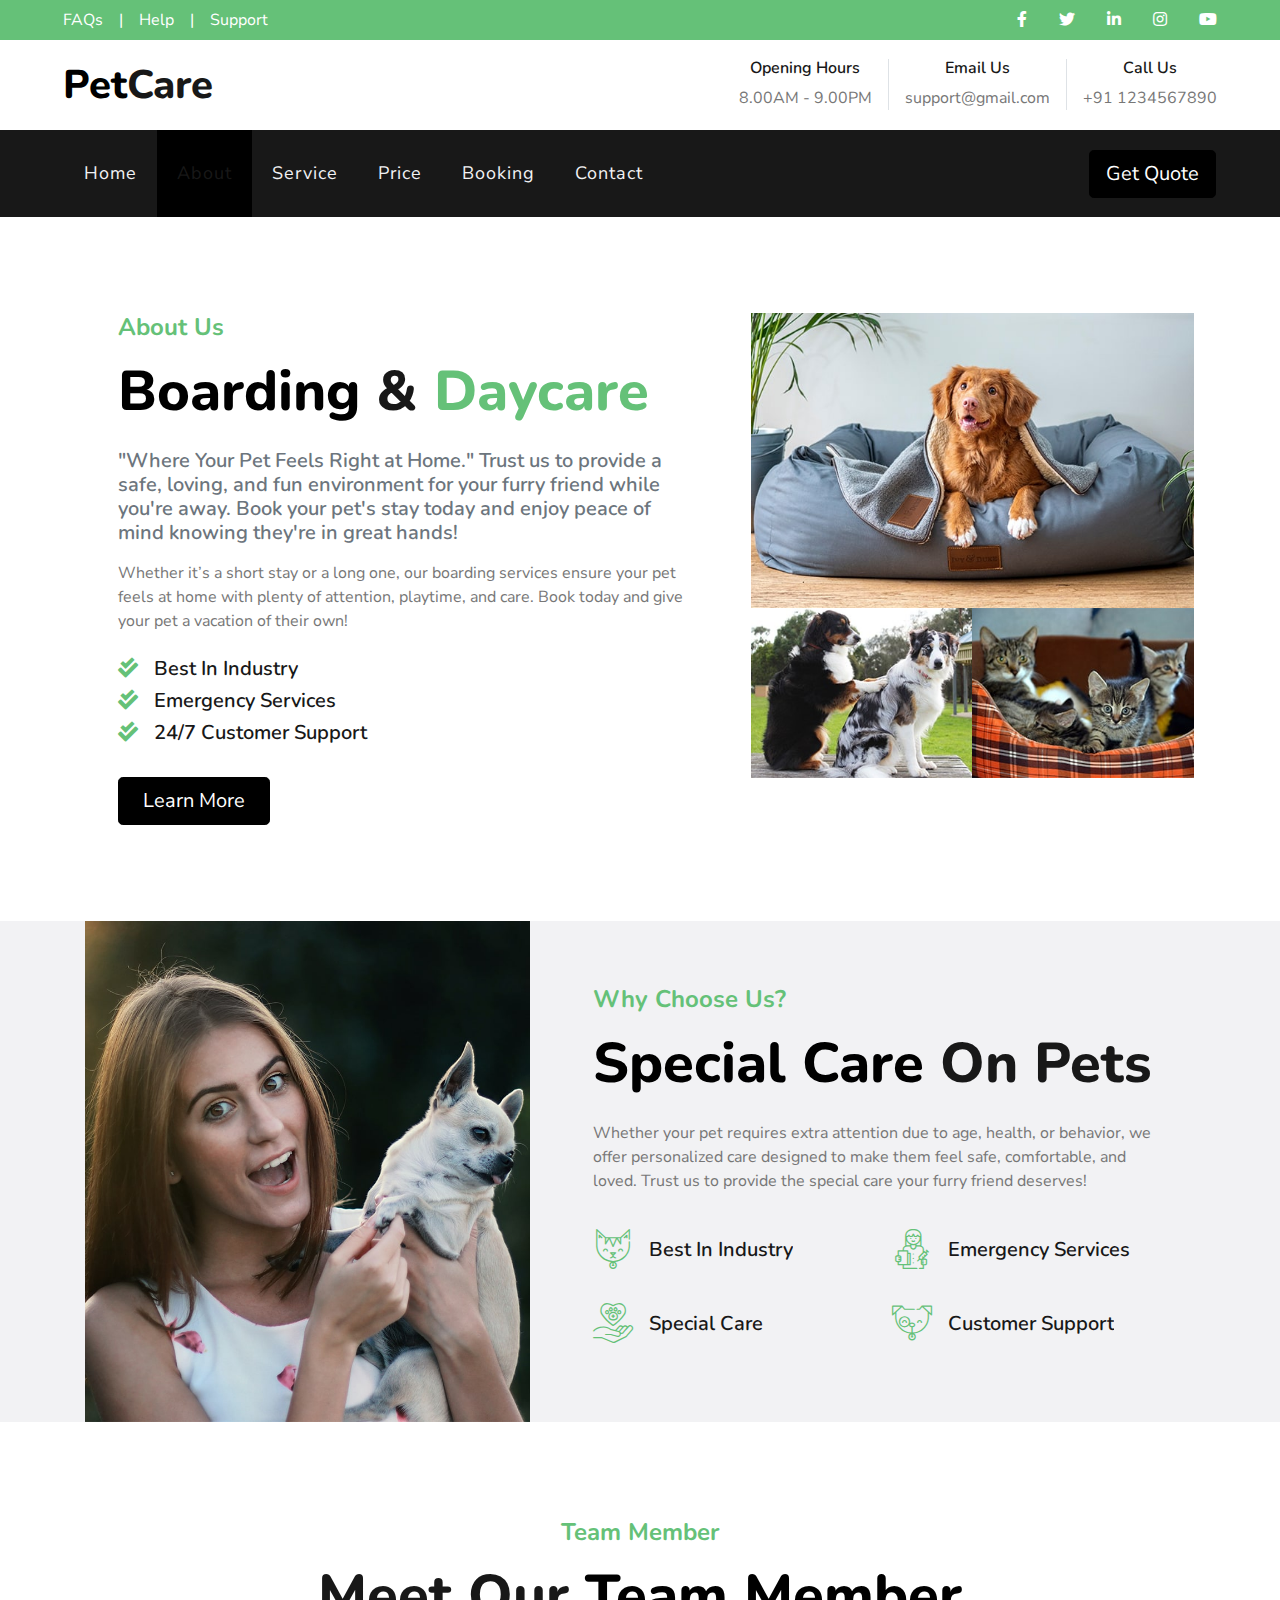
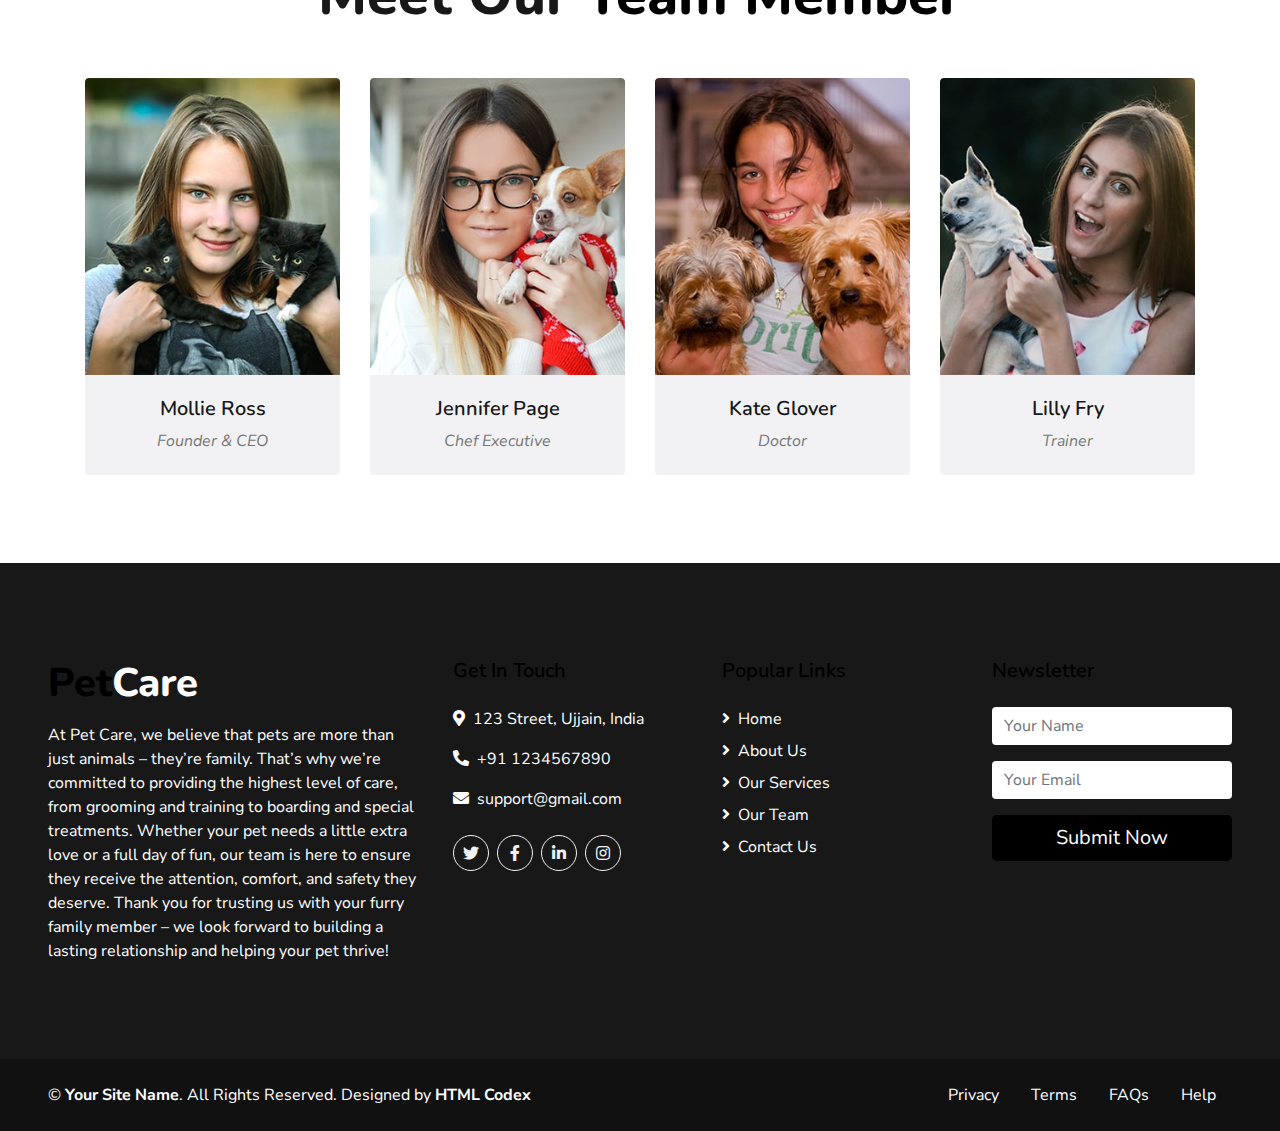
==== commit b077219a: "Update about.html" ====
--- a/about.html
+++ b/about.html
@@ -120,8 +120,11 @@
             <div class="col-lg-7 pb-5 pb-lg-0 px-3 px-lg-5">
                 <h4 class="text-secondary mb-3">About Us</h4>
                 <h1 class="display-4 mb-4"><span class="text-primary">Boarding</span> & <span class="text-secondary">Daycare</span></h1>
-                <h5 class="text-muted mb-3">Amet stet amet ut. Sit no vero vero no dolor. Sed erat ut sea. Just clita ut stet kasd at diam sit erat vero sit.</h5>
-                <p class="mb-4">Dolores lorem lorem ipsum sit et ipsum. Sadip sea amet diam dolore sed et. Sit rebum labore sit sit ut vero no sit. Et elitr stet dolor sed sit et sed ipsum et kasd ut. Erat duo eos et erat sed diam duo</p>
+                <h5 class="text-muted mb-3">"Where Your Pet Feels Right at Home."
+                    Trust us to provide a safe, loving, and fun environment for your furry friend while you're away. Book your pet's stay today and enjoy peace of mind knowing they're in great hands!
+                    
+                    </h5>
+                <p class="mb-4">Whether it’s a short stay or a long one, our boarding services ensure your pet feels at home with plenty of attention, playtime, and care. Book today and give your pet a vacation of their own!</p>
                 <ul class="list-inline">
                     <li><h5><i class="fa fa-check-double text-secondary mr-3"></i>Best In Industry</h5></li>
                     <li><h5><i class="fa fa-check-double text-secondary mr-3"></i>Emergency Services</h5></li>
@@ -157,7 +160,7 @@
                 <div class="col-lg-7 py-5 py-lg-0 px-3 px-lg-5">
                     <h4 class="text-secondary mb-3">Why Choose Us?</h4>
                     <h1 class="display-4 mb-4"><span class="text-primary">Special Care</span> On Pets</h1>
-                    <p class="mb-4">Dolor lorem lorem ipsum sit et ipsum. Sadip sea amet diam sed ut vero no sit. Et elitr stet sed sit sed kasd. Erat duo eos et erat sed diam duo</p>
+                    <p class="mb-4">Whether your pet requires extra attention due to age, health, or behavior, we offer personalized care designed to make them feel safe, comfortable, and loved. Trust us to provide the special care your furry friend deserves!</p>
                     <div class="row py-2">
                         <div class="col-6">
                             <div class="d-flex align-items-center mb-4">
@@ -275,8 +278,8 @@
     <div class="container-fluid bg-dark text-white mt-5 py-5 px-sm-3 px-md-5">
         <div class="row pt-5">
             <div class="col-lg-4 col-md-12 mb-5">
-                <h1 class="mb-3 display-5 text-capitalize text-white"><span class="text-primary">Pet</span>Lover</h1>
-                <p class="m-0">Ipsum amet sed vero et lorem stet eos ut, labore sed sed stet sea est ipsum ut. Volup amet ea sanct ipsum, dolore vero lorem no duo eirmod. Eirmod amet ipsum no ipsum lorem clita ut. Ut sed sit lorem ea lorem sed, amet stet sit sea ea diam tempor kasd kasd. Diam nonumy etsit tempor ut sed diam sed et ea</p>
+                <h1 class="mb-3 display-5 text-capitalize text-white"><span class="text-primary">Pet</span>Care</h1>
+                <p class="m-0">At Pet Care, we believe that pets are more than just animals – they’re family. That’s why we’re committed to providing the highest level of care, from grooming and training to boarding and special treatments. Whether your pet needs a little extra love or a full day of fun, our team is here to ensure they receive the attention, comfort, and safety they deserve. Thank you for trusting us with your furry family member – we look forward to building a lasting relationship and helping your pet thrive!</p>
             </div>
             <div class="col-lg-8 col-md-12">
                 <div class="row">
@@ -372,4 +375,8 @@
     <script src="js/main.js"></script>
 </body>
 
-</html>+</html>
+    
+                  
+   
+      
